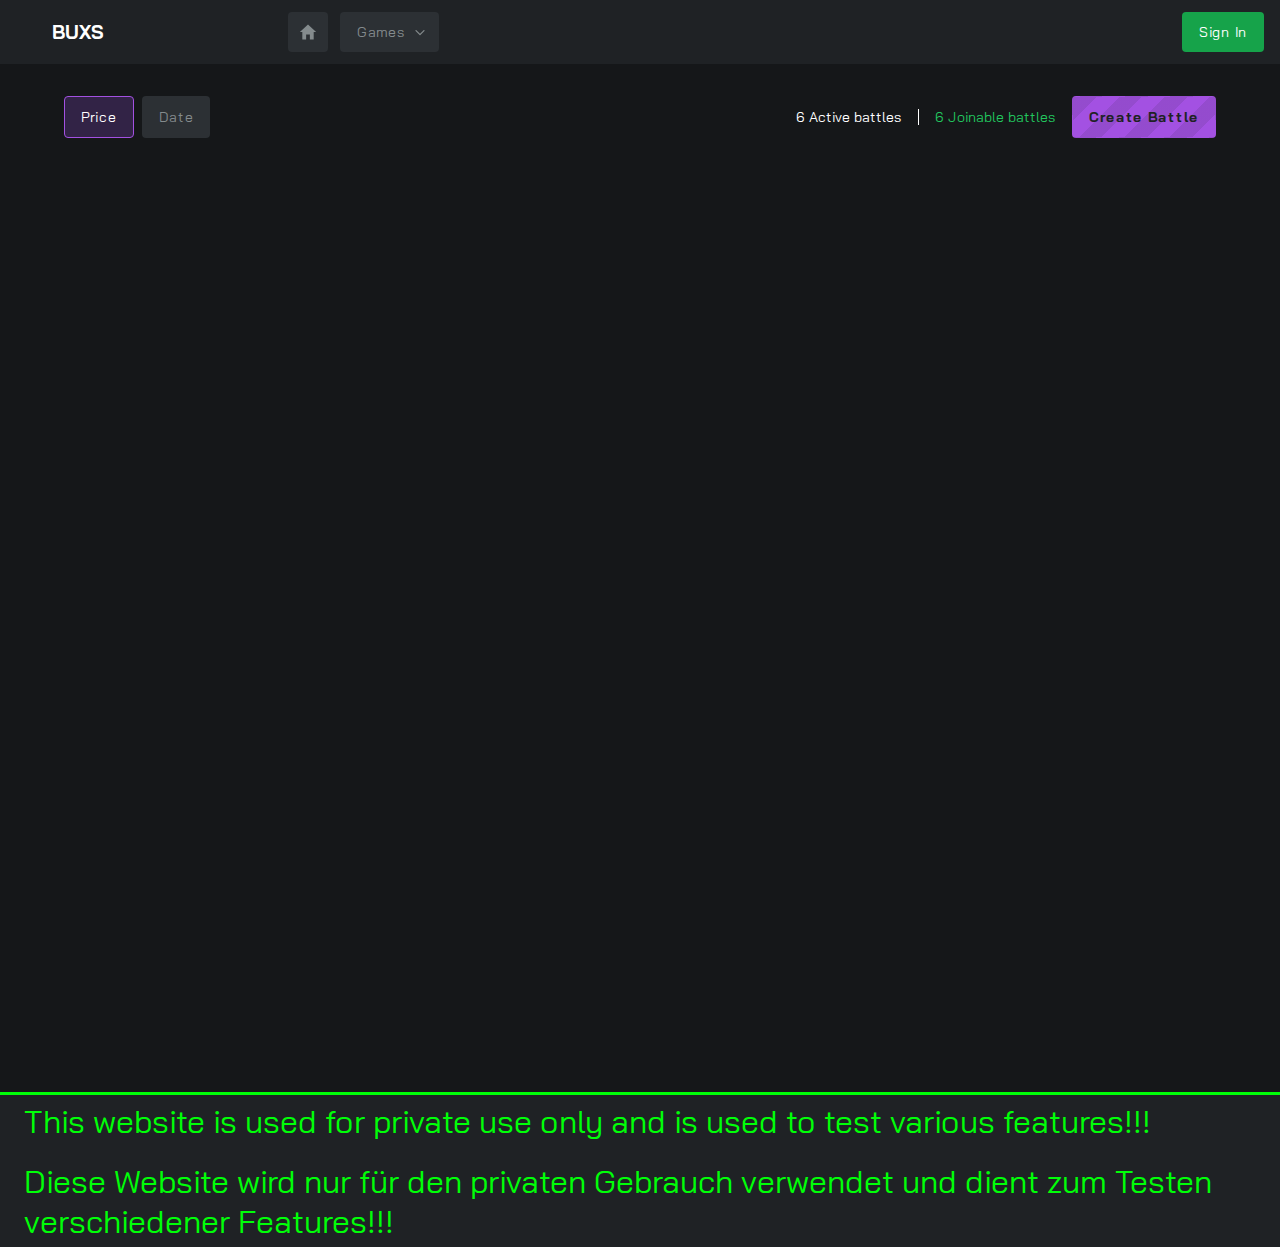
==== Battles.html @ 7d066ac4 "Add files via upload" ====
<!DOCTYPE html>
<html lang="en">
<head>
    <meta charset="UTF-8">
    <meta name="viewport" content="width=device-width, initial-scale=1.0">
    <title>Battles</title>
    <link rel="preconnect" href="https://fonts.googleapis.com">
    <link rel="preconnect" href="https://fonts.gstatic.com" crossorigin>
    <link href="https://fonts.googleapis.com/css2?family=Bai+Jamjuree:ital,wght@0,400;0,500;0,600;1,400;1,600&display=swap" rel="stylesheet">
    <link rel="stylesheet" href="style.css">
    <script src="cases_data.js"></script>
</head>
<body class="bodyessential">
    <div id="__next">



        <div id="innerApp" class="innerApp">

            <header class="smallheader">
                <a href="/">
                    <video autoplay muted loop playsinline class="headervid" style="filter: brightness(1) contrast(1) saturate(1) hue-rotate(-50.4deg);">
                        <source src="/videos/gemspin.mov" type="video/mp4; codecs=&quot;hvc1&quot;">
                        <source src="/videos/gemspin.webm" type="video/webm">
                    </video>
                </a>
                <button id="headersigninbutton" class="headersignin" type="button">Sign In</button>
                <div class="smallnavtrigger">
                    <svg stroke="currentColor" fill="currentColor" stroke-width="0" viewBox="0 0 20 20" height="1em" width="1em" xmlns="http://www.w3.org/2000/svg">
                        <path fill-rule="evenodd" d="M3 5a1 1 0 011-1h12a1 1 0 110 2H4a1 1 0 01-1-1zM3 10a1 1 0 011-1h12a1 1 0 110 2H4a1 1 0 01-1-1zM3 15a1 1 0 011-1h12a1 1 0 110 2H4a1 1 0 01-1-1z" clip-rule="evenodd"></path>
                    </svg>
                </div>
            </header>
            <header class="bigheader">
                <div class="biglogo">
                    <div class="biglogocontainer">
                        <a class="biglogolink" href="/">
                            <span class="bigBuxs">BUXS</span>
                            <video autoplay muted loop playsinline class="biglogovideo" style="filter: brightness(1) contrast(1) saturate(1) hue-rotate(-50.4deg);">
                                <source src="/videos/gemspin.mov" type="video/mp4; codecs=&quot;hvc1&quot;">
                                <source src="/videos/gemspin.webm" type="video/webm">
                            </video>
                        </a>
                    </div>
                </div>
                <div class="bignavbar">
                    <div class="bignavbarcontainer">
                        <div class="bignavbarsplitter" id="bignavbarsplitter">
                            <div class="bignavbarleft">
                                <a href="/">
                                    <button type="button" class="bignavhomebutton">
                                        <svg stroke="currentColor" fill="currentColor" stroke-width="0" viewBox="0 0 512 512" height="1em" width="1em" xmlns="http://www.w3.org/2000/svg">
                                            <path d="M208 448V320h96v128h97.6V256H464L256 64 48 256h62.4v192z"></path>
                                        </svg>
                                    </button>
                                </a>
                                <div id="gamesdropdown" class="gamesdropdown">
                                    <div class="gamesdropdownbuttoncontainer">
                                        <button id="gamesdropdownbutton" class="gamesdropdownbutton" type="button">
                                            Games
                                            <svg stroke="currentColor" fill="none" stroke-width="0" viewBox="0 0 15 15" height="1em" width="1em" class="gamesdropdownsvg" xmlns="http://www.w3.org/2000/svg">
                                                <path fill-rule="evenodd" clip-rule="evenodd" d="M4.18179 6.18181C4.35753 6.00608 4.64245 6.00608 4.81819 6.18181L7.49999 8.86362L10.1818 6.18181C10.3575 6.00608 10.6424 6.00608 10.8182 6.18181C10.9939 6.35755 10.9939 6.64247 10.8182 6.81821L7.81819 9.81821C7.73379 9.9026 7.61934 9.95001 7.49999 9.95001C7.38064 9.95001 7.26618 9.9026 7.18179 9.81821L4.18179 6.81821C4.00605 6.64247 4.00605 6.35755 4.18179 6.18181Z" fill="currentColor"></path>
                                            </svg>
                                        </button>
                                    </div>
                                </div>
                                <div style="position:fixed;top:1px;left:1px;width:1px;height:0;padding:0;margin:-1px;overflow:hidden;clip:rect(0, 0, 0, 0);white-space:nowrap;border-width:0;display:none"></div>
                            </div>
                            <div class="bignavbarright" id="bignavbarrightnotlogged">
                                <a class="bignavbarrightsignin">
                                    <button class="bignavbarrightsigninbutton" type="button">Sign In</button>
                                </a>
                            </div>
                        </div>
                    </div>
                </div>
            </header>
    
    
    
    
    
            <div id="cookiePopup" class="popup">
                <p>Wir verwenden Cookies, um Ihre Erfahrung auf unserer Website zu verbessern.</p>
                <button id="acceptButton" class="cookiebutton">Cookies akzeptieren</button>
            </div>



    <div id="appContentBattles" class="battleList">
       <div class="battleListContainer">
            <div class="battleListNav">
                <div class="battleListSortContainer">
                    <button id="battle-Sort-Price-btn" class="battleListSort active">Price</button>
                    <button id="battle-Sort-Date-btn" class="battleListSort">Date</button>
                </div>
                <div class="createBattleContainer">
                    <div class="createBattleInfo">
                        <div id="active-Battle-Info" class="activeBattleInfo"></div>
                        <div class="battleInfoSpacer"></div>
                        <div id="joinable-Battle-Info" class="joinableBattleInfo"></div>
                    </div>
                    <a class="createBattle" href="/create.html">
                        <button id="create-Battle-btn" class="createbattlebtn" type="button">Create Battle</button>
                    </a>
                </div>
            </div>
            <div id="battles-Container" class="battlesContainer">
                <div id="battles-Container-List" class="battlesContainerList">

                </div>
            </div>
       </div>
    </div>

</div>
<div id="errorscontainer" style="position:fixed;z-index:9999;top:16px;left:16px;right:16px;bottom:16px;pointer-events:none"></div>



 
<div class="spacer"></div>

<div id="row-top" class="botline"></div>
<div class="footer">
    <div class="footerinformation">

        <a>This website is used for private use only and is used to test various features!!!</a>
        <br><br>
        <a>Diese Website wird nur für den privaten Gebrauch verwendet und dient zum Testen verschiedener Features!!!</a>

    </div>

</div>

</div>

<div id="headlessui-portal-root"></div>
<div id="headlessui-portal-clicker">
        
</div>





<script src="errorhandler.js"></script>
<script src="expHandler.js"></script>
<script src="header.js"></script>
<script src="auth.js"></script>
<script src="botbattles.js"></script>
<script src="Battles.js"></script>

</body>
</html>
---- style.css ----
:root {
    --animate-duration: 1s;
    --animate-delay: 1s;
    --animate-repeat: 1;
}

:root {
    --primary-color: #1a1d20;
    --secondary-color: #1f2225;
    --background-color: #151719;
    --box-color: rgba(57,60,64,0.2);
    --text-color: #838b8d;
    --text-title-color: #effafb;
    --highlight-color: #b66bf0;
    --success-color: #4ea24d;
    --warning-color: #ffc700;
    --dark-color: #1a1d20;
}

:root {
    --blue: #007bff;
    --indigo: #6610f2;
    --purple: #6f42c1;
    --pink: #e83e8c;
    --red: #dc3545;
    --orange: #fd7e14;
    --yellow: #ffc107;
    --green: #28a745;
    --teal: #20c997;
    --cyan: #17a2b8;
    --white: #fff;
    --gray: #6c757d;
    --gray-dark: #343a40;
    --primary: #007bff;
    --secondary: #6c757d;
    --success: #28a745;
    --info: #17a2b8;
    --warning: #ffc107;
    --danger: #dc3545;
    --light: #f8f9fa;
    --dark: #343a40;
    --breakpoint-xs: 0;
    --breakpoint-sm: 576px;
    --breakpoint-md: 768px;
    --breakpoint-lg: 992px;
    --breakpoint-xl: 1200px;
    --font-family-sans-serif: -apple-system,BlinkMacSystemFont,"Segoe UI",Roboto,"Helvetica Neue",Arial,"Noto Sans","Liberation Sans",sans-serif,"Apple Color Emoji","Segoe UI Emoji","Segoe UI Symbol","Noto Color Emoji";
    --font-family-monospace: SFMono-Regular,Menlo,Monaco,Consolas,"Liberation Mono","Courier New",monospace;
}


button, [type='button'], [type='reset'], [type='submit'] {
    background-color: transparent;
    background-image: none;
}

a {
    color: inherit;
    -webkit-text-decoration: inherit;
    text-decoration: inherit;
}

a:-webkit-any-link {
    /*color: -webkit-link;*/
    cursor: pointer;
}

*, :after, :before {
    box-sizing: border-box;
}


*, ::before, ::after {
    box-sizing: border-box;
    border-width: 0;
    border-style: solid;
    border-color: #e5e7eb;
    --tw-border-spacing-x: 0;
    --tw-border-spacing-y: 0;
    --tw-translate-x: 0;
    --tw-translate-y: 0;
    --tw-rotate: 0;
    --tw-skew-x: 0;
    --tw-skew-y: 0;
    --tw-scale-x: 1;
    --tw-scale-y: 1;
    --tw-pan-x: var(--tw-empty,/*!*/ /*!*/);
    --tw-pan-y: var(--tw-empty,/*!*/ /*!*/);
    --tw-pinch-zoom: var(--tw-empty,/*!*/ /*!*/);
    --tw-scroll-snap-strictness: proximity;
    --tw-gradient-from-position: var(--tw-empty,/*!*/ /*!*/);
    --tw-gradient-via-position: var(--tw-empty,/*!*/ /*!*/);
    --tw-gradient-to-position: var(--tw-empty,/*!*/ /*!*/);
    --tw-ordinal: var(--tw-empty,/*!*/ /*!*/);
    --tw-slashed-zero: var(--tw-empty,/*!*/ /*!*/);
    --tw-numeric-figure: var(--tw-empty,/*!*/ /*!*/);
    --tw-numeric-spacing: var(--tw-empty,/*!*/ /*!*/);
    --tw-numeric-fraction: var(--tw-empty,/*!*/ /*!*/);
    --tw-ring-offset-shadow: 0 0 #0000;
    --tw-ring-shadow: 0 0 #0000;
    --tw-shadow: 0 0 #0000;
    --tw-shadow-colored: 0 0 #0000;
    --tw-ring-inset: var(--tw-empty,/*!*/ /*!*/);
    --tw-ring-offset-width: 0px;
    --tw-ring-offset-color: #fff;
    --tw-ring-color: rgb(59 130 246 / 0.5);
    --tw-blur: var(--tw-empty,/*!*/ /*!*/);
    --tw-brightness: var(--tw-empty,/*!*/ /*!*/);
    --tw-contrast: var(--tw-empty,/*!*/ /*!*/);
    --tw-grayscale: var(--tw-empty,/*!*/ /*!*/);
    --tw-hue-rotate: var(--tw-empty,/*!*/ /*!*/);
    --tw-invert: var(--tw-empty,/*!*/ /*!*/);
    --tw-saturate: var(--tw-empty,/*!*/ /*!*/);
    --tw-sepia: var(--tw-empty,/*!*/ /*!*/);
    --tw-drop-shadow: var(--tw-empty,/*!*/ /*!*/);
    --tw-backdrop-blur: var(--tw-empty,/*!*/ /*!*/);
    --tw-backdrop-brightness: var(--tw-empty,/*!*/ /*!*/);
    --tw-backdrop-contrast: var(--tw-empty,/*!*/ /*!*/);
    --tw-backdrop-grayscale: var(--tw-empty,/*!*/ /*!*/);
    --tw-backdrop-hue-rotate: var(--tw-empty,/*!*/ /*!*/);
    --tw-backdrop-invert: var(--tw-empty,/*!*/ /*!*/);
    --tw-backdrop-opacity: var(--tw-empty,/*!*/ /*!*/);
    --tw-backdrop-saturate: var(--tw-empty,/*!*/ /*!*/);
    --tw-backdrop-sepia: var(--tw-empty,/*!*/ /*!*/);
}



::-webkit-scrollbar {
    display: none;
}




/*

body {
    font-family: Bai Jamjuree,sans-serif!important;
    background-color: var(--background-color)!important;
    -webkit-touch-callout: none;
    -webkit-user-select: none;
    user-select: none;
}

body {
    margin: 0;
    /* font-family: -apple-system,BlinkMacSystemFont,Segoe UI,Roboto,Helvetica Neue,Arial,Noto Sans,Liberation Sans,sans-serif,Apple Color Emoji,Segoe UI Emoji,Segoe UI Symbol,Noto Color Emoji; *//*
    font-size: 1rem;
    font-weight: 400;
    line-height: 1.5;
    color: #212529;
    text-align: left;
    background-color: #fff;
}*/

body {
    margin: 0;
    line-height: inherit;
}


.bodyessential {
    --tw-bg-opacity: 1;
    /*background-color: rgb(33 133 213 / var(--tw-bg-opacity));*/
    background-color: rgb(21 23 25 / var(--tw-bg-opacity));
    font-family: Bai Jamjuree,sans-serif;
    --tw-text-opacity: 1;
    color: rgb(132 139 141 / var(--tw-text-opacity));
}

.bodycss {
    --tw-bg-opacity: 1;
    background-color: rgb(21 23 25 / var(--tw-bg-opacity));
    font-family: Bai Jamjuree,sans-serif;
    --tw-text-opacity: 1;
    color: rgb(132 139 141 / var(--tw-text-opacity));
}

div {
    display: block;
}

ul {
    list-style-type: disc;
}


#header.default {
  position: sticky;
  top: 1px;
  z-index: 99;
}


  .botline {
    height: 3px;
    background-color: #00ff08;
    width: 100%;
  }



.default {
    height: 7rem;
    width: 100%;
    background-color: #1f2225;
    display: flex;
}







/* Drops */

.drops {
    display: -webkit-box;
    display: -webkit-flex;
    display: -ms-flexbox;
    display: flex;
    -webkit-flex-direction: column;
    -ms-flex-direction: column;
    flex-direction: column;
    gap: 0.5rem;
}

.drops .title {
    font-size: 1.5rem;
    color: var(--text-title-color);
    font-weight: 500;
    letter-spacing: .01em;
}


.drops .row.items {
    display: grid;
    gap: 0.75rem;
}

/*.drops .items {
    margin-top: 1.5rem;
    display: grid;
    grid-template-columns: 1fr 1fr 1fr 1fr;
    row-gap: 1.5rem;
    -webkit-column-gap: 1.5rem;
    column-gap: 1.5rem;
}*/

.drops .drop.gold {
    background-image: radial-gradient(70% 70% at 10% 50%, rgba(234, 179, 8, 0.133) 0%, rgba(0, 0, 0, 0) 100%);
    background-position: initial;
    background-size: initial;
    background-repeat: initial;
    background-attachment: initial;
    background-origin: initial;
    background-clip: initial;
    position: relative;
    display: flex;
    -webkit-box-align: center;
    align-items: center;
    gap: 1.25rem;
    border-radius: 0.25rem;
    --tw-bg-opacity: 1;
    background-color: rgb(26 29 32 / var(--tw-bg-opacity));
    padding: 0.75rem 1rem;
    --tw-drop-shadow: drop-shadow(0 1px 1px rgb(0 0 0 / 0.05));
    filter: var(--tw-blur) var(--tw-brightness) var(--tw-contrast) var(--tw-grayscale) var(--tw-hue-rotate) var(--tw-invert) var(--tw-saturate) var(--tw-sepia) var(--tw-drop-shadow);
}



.drops .drop.red {
    background: radial-gradient( 70% 70% at 10% 50%, #ef444422 0%, rgba(0, 0, 0, 0) 100% );
    position: relative;
    display: -webkit-box;
    display: -webkit-flex;
    display: -ms-flexbox;
    display: flex;
    -webkit-align-items: center;
    -webkit-box-align: center;
    -ms-flex-align: center;
    align-items: center;
    gap: 1.25rem;
    border-radius: 0.25rem;
    --tw-bg-opacity: 1;
    background-color: rgb(26 29 32 / var(--tw-bg-opacity));
    padding-left: 1rem;
    padding-right: 1rem;
    padding-top: 0.75rem;
    padding-bottom: 0.75rem;
    --tw-drop-shadow: drop-shadow(0 1px 1px rgb(0 0 0 / 0.05));
    -webkit-filter: var(--tw-blur) var(--tw-brightness) var(--tw-contrast) var(--tw-grayscale) var(--tw-hue-rotate) var(--tw-invert) var(--tw-saturate) var(--tw-sepia) var(--tw-drop-shadow);
    filter: var(--tw-blur) var(--tw-brightness) var(--tw-contrast) var(--tw-grayscale) var(--tw-hue-rotate) var(--tw-invert) var(--tw-saturate) var(--tw-sepia) var(--tw-drop-shadow);
}

.drops .drop.pink {
    background: radial-gradient( 70% 70% at 10% 50%, #c026d322 0%, rgba(0, 0, 0, 0) 100% );
    position: relative;
    display: -webkit-box;
    display: -webkit-flex;
    display: -ms-flexbox;
    display: flex;
    -webkit-align-items: center;
    -webkit-box-align: center;
    -ms-flex-align: center;
    align-items: center;
    gap: 1.25rem;
    border-radius: 0.25rem;
    --tw-bg-opacity: 1;
    background-color: rgb(26 29 32 / var(--tw-bg-opacity));
    padding-left: 1rem;
    padding-right: 1rem;
    padding-top: 0.75rem;
    padding-bottom: 0.75rem;
    --tw-drop-shadow: drop-shadow(0 1px 1px rgb(0 0 0 / 0.05));
    -webkit-filter: var(--tw-blur) var(--tw-brightness) var(--tw-contrast) var(--tw-grayscale) var(--tw-hue-rotate) var(--tw-invert) var(--tw-saturate) var(--tw-sepia) var(--tw-drop-shadow);
    filter: var(--tw-blur) var(--tw-brightness) var(--tw-contrast) var(--tw-grayscale) var(--tw-hue-rotate) var(--tw-invert) var(--tw-saturate) var(--tw-sepia) var(--tw-drop-shadow);
}


.drops .drop.purple{
    background: radial-gradient( 70% 70% at 10% 50%, #9333ea22 0%, rgba(0, 0, 0, 0) 100% );
    position: relative;
    display: -webkit-box;
    display: -webkit-flex;
    display: -ms-flexbox;
    display: flex;
    -webkit-align-items: center;
    -webkit-box-align: center;
    -ms-flex-align: center;
    align-items: center;
    gap: 1.25rem;
    border-radius: 0.25rem;
    --tw-bg-opacity: 1;
    background-color: rgb(26 29 32 / var(--tw-bg-opacity));
    padding-left: 1rem;
    padding-right: 1rem;
    padding-top: 0.75rem;
    padding-bottom: 0.75rem;
    --tw-drop-shadow: drop-shadow(0 1px 1px rgb(0 0 0 / 0.05));
    -webkit-filter: var(--tw-blur) var(--tw-brightness) var(--tw-contrast) var(--tw-grayscale) var(--tw-hue-rotate) var(--tw-invert) var(--tw-saturate) var(--tw-sepia) var(--tw-drop-shadow);
    filter: var(--tw-blur) var(--tw-brightness) var(--tw-contrast) var(--tw-grayscale) var(--tw-hue-rotate) var(--tw-invert) var(--tw-saturate) var(--tw-sepia) var(--tw-drop-shadow);
}


.drops .drop.blue {
    background: radial-gradient( 70% 70% at 10% 50%, #3b82f622 0%, rgba(0, 0, 0, 0) 100% );
    position: relative;
    display: -webkit-box;
    display: -webkit-flex;
    display: -ms-flexbox;
    display: flex;
    -webkit-align-items: center;
    -webkit-box-align: center;
    -ms-flex-align: center;
    align-items: center;
    gap: 1.25rem;
    border-radius: 0.25rem;
    --tw-bg-opacity: 1;
    background-color: rgb(26 29 32 / var(--tw-bg-opacity));
    padding-left: 1rem;
    padding-right: 1rem;
    padding-top: 0.75rem;
    padding-bottom: 0.75rem;
    --tw-drop-shadow: drop-shadow(0 1px 1px rgb(0 0 0 / 0.05));
    -webkit-filter: var(--tw-blur) var(--tw-brightness) var(--tw-contrast) var(--tw-grayscale) var(--tw-hue-rotate) var(--tw-invert) var(--tw-saturate) var(--tw-sepia) var(--tw-drop-shadow);
    filter: var(--tw-blur) var(--tw-brightness) var(--tw-contrast) var(--tw-grayscale) var(--tw-hue-rotate) var(--tw-invert) var(--tw-saturate) var(--tw-sepia) var(--tw-drop-shadow);
}


.drops .drop.grey {
    background: radial-gradient( 70% 70% at 10% 50%, #9ca3af22 0%, rgba(0, 0, 0, 0) 100% );
    position: relative;
    display: -webkit-box;
    display: -webkit-flex;
    display: -ms-flexbox;
    display: flex;
    -webkit-align-items: center;
    -webkit-box-align: center;
    -ms-flex-align: center;
    align-items: center;
    gap: 1.25rem;
    border-radius: 0.25rem;
    --tw-bg-opacity: 1;
    background-color: rgb(26 29 32 / var(--tw-bg-opacity));
    padding-left: 1rem;
    padding-right: 1rem;
    padding-top: 0.75rem;
    padding-bottom: 0.75rem;
    --tw-drop-shadow: drop-shadow(0 1px 1px rgb(0 0 0 / 0.05));
    -webkit-filter: var(--tw-blur) var(--tw-brightness) var(--tw-contrast) var(--tw-grayscale) var(--tw-hue-rotate) var(--tw-invert) var(--tw-saturate) var(--tw-sepia) var(--tw-drop-shadow);
    filter: var(--tw-blur) var(--tw-brightness) var(--tw-contrast) var(--tw-grayscale) var(--tw-hue-rotate) var(--tw-invert) var(--tw-saturate) var(--tw-sepia) var(--tw-drop-shadow);
}


.drops .dropImages {
    position: relative;
    height: 5rem;
    width: 5rem;
    -webkit-flex-shrink: 0;
    -ms-flex-negative: 0;
    flex-shrink: 0;    
}


.dropImageContainer {
    position: relative;
    z-index: 10;
    height: 100%;
    width: 100%;
}

.dropImage {
    z-index: 10;
    object-fit: contain;
}

.dropBackground {
    display: -webkit-box;
    display: -webkit-flex;
    display: -ms-flexbox;
    display: flex;
    -webkit-align-items: center;
    -webkit-box-align: center;
    -ms-flex-align: center;
    align-items: center;
    -webkit-box-pack: center;
    -ms-flex-pack: center;
    -webkit-justify-content: center;
    justify-content: center;
    position: absolute;
    inset: 0px;
    margin: auto;
}

.dropBackgroundImage {
    z-index: 0;
    max-height: 70%;
    max-width: 70%;
    object-fit: contain;
}

.dropInformations {
    display: -webkit-box;
    display: -webkit-flex;
    display: -ms-flexbox;
    display: flex;
    min-width: 0px;
    -webkit-flex-direction: column;
    -ms-flex-direction: column;
    flex-direction: column;
    gap: 0.5rem;
    font-size: 0.875rem;
    line-height: 1.25rem;
}

.dropOdds {
    position: absolute;
    right: 1rem;
    top: 1rem;
    text-align: right;
    font-size: 0.75rem;
    line-height: 1rem;
}

.dropInformationsNameContainer {
    min-width: 0px;
    -webkit-box-flex: 1;
    flex-grow: 1;
    line-height: 1.25;
}


.dropInformationsNameSpace {
    overflow: hidden;
    text-overflow: ellipsis;
    white-space: nowrap;
    font-size: 0.75rem;
    line-height: 1rem;
}


.dropInformationsName {
    min-width: 0px;
    overflow: hidden;
    text-overflow: ellipsis;
    white-space: nowrap;
    --tw-text-opacity: 1;
    color: rgb(255 255 255 / var(--tw-text-opacity));
}

.price {
    display: inline-flex;
    -webkit-box-align: center;
    align-items: center;
    line-height: 1;
    gap: 0.375rem;
    --tw-text-opacity: 1;
    color: rgb(255 255 255 / var(--tw-text-opacity));
}


/*
.drops .drop .left {
    max-width: 0.25rem;
    height: 100%;
}

.drops .drop.gold .side {
    background-color: #cdb63f;
}

.drops .drop.red .side {
    background-color: #c35858;
}

.drops .drop.purple .side {
    background-color: #a351e2
}

.drops .drop.blue .side {
    background-color: #6b90f0;
}

.drops .drop .side {
    height: 100%;
    width: 100%;
    display: inline-block;
}

.drops .drop .middle {
    max-width: 8rem;
    height: 100%;
    text-align: center;
    display: grid;
}

.drops .drop .middle img.item {
    max-width: 6rem;
    margin: auto;
    z-index: 999;
}

.drops .drop .right {
    width: 2.5rem;
    height: 100%;
    display: grid;
    padding-right: 0.5rem;
}

.drops .drop .right div {
    margin: auto 0;
}

.drops .drop .right .name {
    color: var(--text-title-color);
    font-size: .9rem;
    letter-spacing: 1px;
    margin-bottom: 0;
    white-space: nowrap;
    overflow: hidden!important;
    text-overflow: ellipsis;
    max-width: 8rem;
}

p {
    margin-top: 0;
    margin-bottom: 1rem;
}

p {
    display: block;
    margin-block-start: 1em;
    margin-block-end: 1em;
    margin-inline-start: 0px;
    margin-inline-end: 0px;
}

.drops .drop .right .price {
    display: block;
    font-weight: 500;
    font-size: 1.1rem;
    margin: 0.25rem 0 0.75rem 0;
}

.drops .drop .right .odds {
    margin-top: 0.5rem;
    font-size: .95rem;
    font-weight: 400;
    color: rgba(239,250,251,.5);
    background: #202326;
    border-radius: 4px;
    padding: 0.25rem 0.5rem;
}

*/



#appContent {
    padding: 32px;
    min-height: calc(100vh - 7rem);
    /*color: var(--text-title-color);*/
    /* overflow-y: scroll; */
}

@media (max-width: 425px) {
    #appContent {
        padding:16px
    }
}

@media screen and (max-width: 320px) {
    #appContent {
        padding:4px
    }
}

@media (min-width: 1024px) {
    #appContent {
        padding:32px 64px
    }
}

@media (min-width: 1920px) {
    #appContent {
        padding:32px 420px
    }
}

#appContentBattles {
    padding: 32px;
    min-height: calc(100vh - 7rem);
    /*color: var(--text-title-color);*/
    /* overflow-y: scroll; */
}

@media (max-width: 425px) {
    #appContentBattles {
        padding:16px
    }
}

@media screen and (max-width: 320px) {
    #appContentBattles {
        padding:4px
    }
}

@media (min-width: 1024px) {
    #appContentBattles {
        padding:32px 64px
    }
}

.navbar {
    width: 100%;
}

.row {
    display: flex;
    flex-wrap: wrap;
    margin-right: -15px;
    margin-left: -15px;
}

.row {
    width: 100%;
    display: flex;
}

.bottom, .NavTop {
    position: relative;
    display: flex;
    align-items: center;
    padding: 0 24px;
}

.NavTop {
    height: 2rem;
    background-color: #1a1d20;
    justify-content: space-between;
}

.navigation-item {
    color: #7d8286;
    transition: color .1s ease-in-out;
    margin-right: 24px;
}

.navigation-item:hover {
    color:#00ff08;
}

.balinfo  {
    color: #00ff08;
}

@media screen and (max-width: 480px) {

    .NavTop a{
        font-size: smaller;
    }

    .navigation-item {
        margin-right: 16px;
    }

    
    .bottom, .NavTop {
        padding: 0 12px;
    }
}

@media screen and (max-width: 375px) {

    .NavTop a{
        font-size: smaller;
    }

    .navigation-item {
        margin-right: 16px;
    }

    
    .bottom, .NavTop {
        padding: 0 6px;
    }
}

@media screen and (max-width: 320px) {

    .NavTop a{
        font-size: x-small;
    }

    .navigation-item {
        margin-right: 16px;
    }

    
    .bottom, .NavTop {
        padding: 0 0px;
    }
}




.bottom {
    height: 5rem;
}

.NavBot {
    display: flex;
    align-items: center;
    justify-content: space-between;
    width: 100%;
}


/*Headers*/

.smallheader {
    position: relative;
    isolation: isolate;
    z-index: 30;
    display: -webkit-box;
    display: -webkit-flex;
    display: -ms-flexbox;
    display: flex;
    height: 4rem;
    -webkit-flex-shrink: 0;
    -ms-flex-negative: 0;
    flex-shrink: 0;
    -webkit-align-items: center;
    -webkit-box-align: center;
    -ms-flex-align: center;
    align-items: center;
    -webkit-box-pack: justify;
    -webkit-justify-content: space-between;
    justify-content: space-between;
    gap: 1.5rem;
    --tw-bg-opacity: 1;
    background-color: rgb(31 34 37 / var(--tw-bg-opacity));
    padding-left: 1rem;
    padding-right: 1rem;
}

@media (min-width: 768px){
    .smallheader {
        display: none;
    }
}

.headervid {
    transform-origin: center;
    --tw-scale-x: 88%;
    -webkit-transform: translate(var(--tw-translate-x), var(--tw-translate-y)) rotate(var(--tw-rotate)) skewX(var(--tw-skew-x)) skewY(var(--tw-skew-y)) scaleX(var(--tw-scale-x)) scaleY(var(--tw-scale-y));
    -moz-transform: translate(var(--tw-translate-x), var(--tw-translate-y)) rotate(var(--tw-rotate)) skewX(var(--tw-skew-x)) skewY(var(--tw-skew-y)) scaleX(var(--tw-scale-x)) scaleY(var(--tw-scale-y));
    -ms-transform: translate(var(--tw-translate-x), var(--tw-translate-y)) rotate(var(--tw-rotate)) skewX(var(--tw-skew-x)) skewY(var(--tw-skew-y)) scaleX(var(--tw-scale-x)) scaleY(var(--tw-scale-y));
    transform: translate(var(--tw-translate-x), var(--tw-translate-y)) rotate(var(--tw-rotate)) skewX(var(--tw-skew-x)) skewY(var(--tw-skew-y)) scaleX(var(--tw-scale-x)) scaleY(var(--tw-scale-y));
    height: 2rem;
    width: 2rem;
}

.headersignin {
    border-width: 1px;
    border-color: transparent;
    letter-spacing: 0.05em;
    transition-property: color,background-color,border-color,text-decoration-color,fill,stroke;
    transition-timing-function: cubic-bezier(0.4, 0, 0.2, 1);
    transition-duration: 100ms;
    border-radius: 0.25rem;
    padding-left: 1rem;
    padding-right: 1rem;
    padding-top: 0.625rem;
    padding-bottom: 0.625rem;
    font-size: 0.875rem;
    line-height: 1.25rem;
    --tw-bg-opacity: 1;
    background-color: rgb(22 163 74 / var(--tw-bg-opacity));
    --tw-text-opacity: 1;
    color: rgb(255 255 255 / var(--tw-text-opacity));
    width: 9rem;
}

.smallnavtrigger {
    font-size: 1.5rem;
    line-height: 2rem;
}


.bigheader {
    /*isolation: isolate;*/
    z-index: 30;
    display: none;
    --tw-bg-opacity: 1;
    background-color: rgb(31 34 37 / var(--tw-bg-opacity));
}

@media (min-width: 768px){
    .bigheader {
        display: -webkit-box;
        display: -webkit-flex;
        display: -ms-flexbox;
        display: flex;
    }
}

.biglogo {
    position: relative;
    display: -webkit-box;
    display: -webkit-flex;
    display: -ms-flexbox;
    display: flex;
    -webkit-align-items: center;
    -webkit-box-align: center;
    -ms-flex-align: center;
    align-items: center;
    -webkit-box-pack: justify;
    -webkit-justify-content: space-between;
    justify-content: space-between;
}

@media (min-width: 1280px){
    .biglogo {
        width: 17.5rem;
    }
}

.biglogocontainer {
    display: -webkit-box;
    display: -webkit-flex;
    display: -ms-flexbox;
    display: flex;
    -webkit-box-flex: 1;
    -webkit-flex-grow: 1;
    -ms-flex-positive: 1;
    flex-grow: 1;
    -webkit-align-items: center;
    -webkit-box-align: center;
    -ms-flex-align: center;
    align-items: center;
    -webkit-box-pack: center;
    -ms-flex-pack: center;
    -webkit-justify-content: center;
    justify-content: center;
}

.biglogolink {
    position: relative;
    display: -webkit-box;
    display: -webkit-flex;
    display: -ms-flexbox;
    display: flex;
    -webkit-align-items: center;
    -webkit-box-align: center;
    -ms-flex-align: center;
    align-items: center;
    height: 3rem;
    width: 11rem;
    gap: 0.625rem;
}

.bigBuxs {
    color: white;
    font-weight: bolder;
    font-size: larger;
}

.biglogovideo {
    transform-origin: center;
    --tw-scale-x: 88%;
    -webkit-transform: translate(var(--tw-translate-x), var(--tw-translate-y)) rotate(var(--tw-rotate)) skewX(var(--tw-skew-x)) skewY(var(--tw-skew-y)) scaleX(var(--tw-scale-x)) scaleY(var(--tw-scale-y));
    -moz-transform: translate(var(--tw-translate-x), var(--tw-translate-y)) rotate(var(--tw-rotate)) skewX(var(--tw-skew-x)) skewY(var(--tw-skew-y)) scaleX(var(--tw-scale-x)) scaleY(var(--tw-scale-y));
    -ms-transform: translate(var(--tw-translate-x), var(--tw-translate-y)) rotate(var(--tw-rotate)) skewX(var(--tw-skew-x)) skewY(var(--tw-skew-y)) scaleX(var(--tw-scale-x)) scaleY(var(--tw-scale-y));
    transform: translate(var(--tw-translate-x), var(--tw-translate-y)) rotate(var(--tw-rotate)) skewX(var(--tw-skew-x)) skewY(var(--tw-skew-y)) scaleX(var(--tw-scale-x)) scaleY(var(--tw-scale-y));
    position: absolute;
    left: 50%;
    top: 50%;
    height: 86%;
    -webkit-flex-shrink: 0;
    -ms-flex-negative: 0;
    flex-shrink: 0;
    --tw-translate-x: -67%;
    -webkit-transform: translate(var(--tw-translate-x), var(--tw-translate-y)) rotate(var(--tw-rotate)) skewX(var(--tw-skew-x)) skewY(var(--tw-skew-y)) scaleX(var(--tw-scale-x)) scaleY(var(--tw-scale-y));
    -moz-transform: translate(var(--tw-translate-x), var(--tw-translate-y)) rotate(var(--tw-rotate)) skewX(var(--tw-skew-x)) skewY(var(--tw-skew-y)) scaleX(var(--tw-scale-x)) scaleY(var(--tw-scale-y));
    -ms-transform: translate(var(--tw-translate-x), var(--tw-translate-y)) rotate(var(--tw-rotate)) skewX(var(--tw-skew-x)) skewY(var(--tw-skew-y)) scaleX(var(--tw-scale-x)) scaleY(var(--tw-scale-y));
    transform: translate(var(--tw-translate-x), var(--tw-translate-y)) rotate(var(--tw-rotate)) skewX(var(--tw-skew-x)) skewY(var(--tw-skew-y)) scaleX(var(--tw-scale-x)) scaleY(var(--tw-scale-y));
    --tw-translate-y: -50%;
    object-fit: contain;
}

.bignavbar {
    -webkit-box-flex: 1;
    -webkit-flex-grow: 1;
    -ms-flex-positive: 1;
    flex-grow: 1;
}

.bignavbarcontainer {
    display: -webkit-box;
    display: -webkit-flex;
    display: -ms-flexbox;
    display: flex;
    height: 4rem;
    -webkit-align-items: center;
    -webkit-box-align: center;
    -ms-flex-align: center;
    align-items: center;
    padding-left: 1rem;
    padding-right: 1rem;
}

@media (min-width: 1280px){
    .bignavbarcontainer {
        padding-left: 0.5rem;
    }
}

.bignavbarsplitter {
    display: -webkit-box;
    display: -webkit-flex;
    display: -ms-flexbox;
    display: flex;
    height: 2.5rem;
    width: 100%;
    -webkit-box-pack: justify;
    -webkit-justify-content: space-between;
    justify-content: space-between;
    gap: 0.75rem;
}

.bignavbarleft {
    display: -webkit-box;
    display: -webkit-flex;
    display: -ms-flexbox;
    display: flex;
    gap: 0.75rem;
    margin-right: 0.5rem;
}

.bignavhomebutton {
    border-width: 1px;
    border-color: transparent;
    letter-spacing: 0.05em;
    transition-property: color,background-color,border-color,text-decoration-color,fill,stroke;
    transition-timing-function: cubic-bezier(0.4, 0, 0.2, 1);
    transition-duration: 100ms;
    position: relative;
    display: -webkit-box;
    display: -webkit-flex;
    display: -ms-flexbox;
    display: flex;
    height: 2.5rem;
    width: 2.5rem;
    -webkit-align-items: center;
    -webkit-box-align: center;
    -ms-flex-align: center;
    align-items: center;
    -webkit-box-pack: center;
    -ms-flex-pack: center;
    -webkit-justify-content: center;
    justify-content: center;
    border-radius: 0.25rem;
    font-size: 1.25rem;
    line-height: 1.75rem;
    --tw-bg-opacity: 1;
    background-color: rgb(44 48 52 / var(--tw-bg-opacity));
}

.bignavhomebutton:hover{
    opacity: 0.5;
}

.gamesdropdown {
    position: relative;
    height: 100%;
}

.gamesdropdownbuttoncontainer {
    height: 100%;
}


.gamesdropdownbutton {
    border-width: 1px;
    border-color: transparent;
    letter-spacing: 0.05em;
    transition-property: color,background-color,border-color,text-decoration-color,fill,stroke;
    transition-timing-function: cubic-bezier(0.4, 0, 0.2, 1);
    transition-duration: 100ms;
    border-radius: 0.25rem;
    padding-left: 1rem;
    padding-right: 1rem;
    padding-top: 0.625rem;
    padding-bottom: 0.625rem;
    font-size: 0.875rem;
    line-height: 1.25rem;
    --tw-bg-opacity: 1;
    background-color: rgb(44 48 52 / var(--tw-bg-opacity));
    display: -webkit-box;
    display: -webkit-flex;
    display: -ms-flexbox;
    display: flex;
    height: 100%;
    -webkit-align-items: center;
    -webkit-box-align: center;
    -ms-flex-align: center;
    align-items: center;
    gap: 0.5rem;
    padding-right: 0.5rem;
}

.gamesdropdownbutton:hover {
    opacity: 0.5;
}

.gamesdropdownsvg {
    margin-left: -0.25rem;
    font-size: 1.25rem;
    line-height: 1.75rem;
    --tw-text-opacity: 1;
    color: rgb(132 139 141 / var(--tw-text-opacity));
}

.bigheaderrewards {
    display: none;
}

@media (min-width: 1280px){
    .bigheaderrewards {
        display: -webkit-box;
        display: -webkit-flex;
        display: -ms-flexbox;
        display: flex;
    }
}

.rewardsbutton {
    border-width: 1px;
    border-color: transparent;
    letter-spacing: 0.05em;
    transition-property: color,background-color,border-color,text-decoration-color,fill,stroke;
    transition-timing-function: cubic-bezier(0.4, 0, 0.2, 1);
    transition-duration: 100ms;
    border-radius: 0.25rem;
    padding-left: 1rem;
    padding-right: 1rem;
    padding-top: 0.625rem;
    padding-bottom: 0.625rem;
    font-size: 0.875rem;
    line-height: 1.25rem;
    --tw-bg-opacity: 1;
    background-color: rgb(22 163 74 / var(--tw-bg-opacity));
    --tw-text-opacity: 1;
    color: rgb(255 255 255 / var(--tw-text-opacity));
    display: -webkit-box;
    display: -webkit-flex;
    display: -ms-flexbox;
    display: flex;
    -webkit-align-items: center;
    -webkit-box-align: center;
    -ms-flex-align: center;
    align-items: center;
    -webkit-box-pack: center;
    -ms-flex-pack: center;
    -webkit-justify-content: center;
    justify-content: center;
    gap: 0.75rem;
    padding-top: 0.75rem;
    padding-bottom: 0.75rem;
    font-weight: 400;
    --tw-text-opacity: 1;
    color: rgb(255 255 255 / var(--tw-text-opacity));
    height: 100%;
    gap: 0.5rem;
    padding-left: 0.875rem;
    padding-right: 0.875rem;
}

.rewardsbutton:hover{
    opacity: 0.5;
}

.bignavbarright {
    display: -webkit-box;
    display: -webkit-flex;
    display: -ms-flexbox;
    display: flex;
    gap: 0.75rem;
}

.bignavbarrightsignin {
    cursor: pointer;
    width: 100%;
}

.bignavbarrightsigninbutton{
    border-width: 1px;
    border-color: transparent;
    letter-spacing: 0.05em;
    transition-property: color,background-color,border-color,text-decoration-color,fill,stroke;
    transition-timing-function: cubic-bezier(0.4, 0, 0.2, 1);
    transition-duration: 100ms;
    border-radius: 0.25rem;
    padding-left: 1rem;
    padding-right: 1rem;
    padding-top: 0.625rem;
    padding-bottom: 0.625rem;
    font-size: 0.875rem;
    line-height: 1.25rem;
    --tw-bg-opacity: 1;
    background-color: rgb(22 163 74 / var(--tw-bg-opacity));
    --tw-text-opacity: 1;
    color: rgb(255 255 255 / var(--tw-text-opacity));
    height: 100%;
    padding-top: 0px;
    padding-bottom: 0px;
}








.balancefieldcontainer {
    position: relative;
    display: flex;
    height: 100%;
    width: 100%;
    cursor: pointer;
    -webkit-box-align: center;
    align-items: center;
    border-radius: 0.25rem;
    --tw-bg-opacity: 1;
    background-color: rgb(26 29 32 / var(--tw-bg-opacity));
}

@media (min-width: 768px){
    .balancefieldcontainer {
        width: auto;
    }
}

.balancebutton {
    display: flex;
    -webkit-box-flex: 1;
    flex-grow: 1;
    -webkit-box-align: center;
    align-items: center;
    -webkit-box-pack: justify;
    justify-content: space-between;
    gap: 0.75rem;
    overflow: hidden;
    padding-left: 0.75rem;
    padding-right: 0.75rem;
    font-weight: 600;
    --tw-text-opacity: 1;
    color: rgb(255 255 255 / var(--tw-text-opacity));
}

.balancecontainer {
    display: inline-flex;
    -webkit-box-align: center;
    align-items: center;
    line-height: 1;
    gap: 0.375rem;
}

.balanceimgwrapper {
    display: flex;
    align-items: center;
    position: relative;
    height: 1rem;
    width: 1rem;
    margin-right: 6px;
}

.balanceimgwrapper img {
    position: absolute;
    left: 50%;
    top: 50%;
    -webkit-transform: translate(-50%,-45%);
    transform: translate(-50%,-45%);
}

.balanceamount {
    color: inherit;
}

.balancegems {
    border-radius: 0.25rem;
    --tw-bg-opacity: 1;
    padding: 0.25rem 0.5rem;
    font-size: 0.75rem;
    line-height: 1rem;
    background-color: rgba(22, 163, 74, 0.5);
    text-transform: capitalize;
    color: rgba(255, 255, 255, 0.8);
}




.logrightcontainer {
    display: -webkit-box;
    display: -webkit-flex;
    display: -ms-flexbox;
    display: flex;
    gap: 0.75rem;
}

.depdrawcontainer {
    display: flex;
    -webkit-box-align: stretch;
    align-items: stretch;
    gap: 0.75rem;
}

.depobutton {
    border-width: 1px;
    border-color: transparent;
    letter-spacing: 0.05em;
    transition-property: color, background-color, border-color, text-decoration-color, fill, stroke;
    transition-timing-function: cubic-bezier(0.4, 0, 0.2, 1);
    transition-duration: 100ms;
    border-radius: 0.25rem;
    padding: 0.625rem 1rem;
    font-size: 0.875rem;
    line-height: 1.25rem;
    --tw-bg-opacity: 1;
    background-color: rgb(22 163 74 / var(--tw-bg-opacity));
    --tw-text-opacity: 1;
    color: rgb(255 255 255 / var(--tw-text-opacity));
    flex: 1 1 0%;
}

.depobutton:hover{
    opacity: 0.5;
}

.withdrawbutton {
    border-width: 1px;
    border-color: transparent;
    letter-spacing: 0.05em;
    transition-property: color, background-color, border-color, text-decoration-color, fill, stroke;
    transition-timing-function: cubic-bezier(0.4, 0, 0.2, 1);
    transition-duration: 100ms;
    border-radius: 0.25rem;
    padding: 0.625rem 1rem;
    font-size: 0.875rem;
    line-height: 1.25rem;
    --tw-bg-opacity: 1;
    background-color: rgb(44 48 52 / var(--tw-bg-opacity));
    flex: 1 1 0%;
}

.withdrawbutton:hover{
    opacity: 0.5;
}

.logspacer {
    height: 1rem;
    width: 1px;
    align-self: center;
    --tw-bg-opacity: 1;
    background-color: rgb(44 48 52 / var(--tw-bg-opacity));
}

.lognotificationcontainer {
    display: -webkit-box;
    display: -webkit-flex;
    display: -ms-flexbox;
    display: flex;
    gap: 0.375rem;
}

.lognotificationcontainerinner {
    position: relative;
}

.lognotificationbutton {
    border-width: 1px;
    border-color: transparent;
    letter-spacing: 0.05em;
    transition-property: color,background-color,border-color,text-decoration-color,fill,stroke;
    transition-timing-function: cubic-bezier(0.4, 0, 0.2, 1);
    transition-duration: 100ms;
    position: relative;
    display: -webkit-box;
    display: -webkit-flex;
    display: -ms-flexbox;
    display: flex;
    height: 2.5rem;
    width: 2.5rem;
    -webkit-align-items: center;
    -webkit-box-align: center;
    -ms-flex-align: center;
    align-items: center;
    -webkit-box-pack: center;
    -ms-flex-pack: center;
    -webkit-justify-content: center;
    justify-content: center;
    border-radius: 0.25rem;
    font-size: 1.25rem;
    line-height: 1.75rem;
    --tw-bg-opacity: 1;
    background-color: rgb(44 48 52 / var(--tw-bg-opacity));
}

.lognotificationbutton:hover{
    opacity: 0.5;
}


.loguserdisplaycontainer {
    position: relative;
    height: 100%;
    -webkit-flex-shrink: 0;
    -ms-flex-negative: 0;
    flex-shrink: 0;
}

.loguserdisplayinner {
    position: relative;
    z-index: 20;
    display: flex;
    height: 100%;
    cursor: pointer;
    -webkit-box-align: center;
    align-items: center;
    border-radius: 0.25rem;
    --tw-bg-opacity: 1;
    background-color: rgb(44 48 52 / var(--tw-bg-opacity));
}

.loguserprofilecontainer {
    display: flex;
    height: 100%;
    -webkit-box-align: center;
    align-items: center;
    padding-left: 0.25rem;
}

.loguserprofilepicturecontainer {
    position: relative;
    overflow: hidden;
    border-radius: 0.25rem;
}

.loguserinformationcontainer {
    margin-left: 0.5rem;
    display: flex;
    width: 9rem;
    flex-direction: column;
    align-items: flex-start;
    gap: 0.25rem;
    overflow: hidden;
}

.loguserinformationnamecontainer {
    max-width: 100%;
    overflow: hidden;
    text-overflow: ellipsis;
    white-space: nowrap;
    font-size: 0.875rem;
    line-height: 1.25rem;
}

.loguserinformationlevel {
    font-weight: 700;
    color: #1d26db;
    margin-right: 4px;
}

.loguserinformationusername {
    overflow: hidden;
    text-overflow: ellipsis;
    white-space: nowrap;
    font-weight: 600;
    --tw-text-opacity: 1;
    color: rgb(255 255 255 / var(--tw-text-opacity));
}

.loguserinformationlevelbarcontainer {
    position: relative;
    height: 0.25rem;
    overflow: hidden;
    border-radius: 0.25rem;
    background-color: rgba(132, 139, 141, 0.5);
    margin-bottom: 0.125rem;
    width: 100%;
}

.loguserinformationlevelbar {
    height: 100%;
    width: 100%;
    border-radius: 0.25rem;
    background-image: linear-gradient(to right, var(--tw-gradient-stops));
    --tw-gradient-from: #271fc0 var(--tw-gradient-from-position);
    --tw-gradient-to: #2842db var(--tw-gradient-to-position);
    --tw-gradient-stops: var(--tw-gradient-from),var(--tw-gradient-to);
}

.loguserdisplayarrow {
    display: flex;
    height: 100%;
    -webkit-box-align: center;
    align-items: center;
    -webkit-box-pack: center;
    justify-content: center;
}

.loguserdisplayarrowsvg {
    margin-left: 0.5rem;
    margin-right: 0.5rem;
    height: 0.75rem;
    width: 0.75rem;
}



.nameinfo {
    font-weight: 700;
    --tw-text-opacity: 1;
    color: rgb(255 255 255 / var(--tw-text-opacity));
}

@media (min-width: 1280px){
    .nameinfo {
        font-size: 1.35rem;
    }
}

.nameinfousername {
    color: #A050DD;
}

.bigdisplayexpcontainer {
    display: flex;
    -webkit-box-align: center;
    align-items: center;
}

.bigdisplaylevelcontainer {
    position: relative;
    display: flex;
    -webkit-box-align: center;
    align-items: center;
    -webkit-box-pack: center;
    justify-content: center;
}

.bigdisplaylevelsurrounder {
    --tw-rotate: 45deg;
    transform: translate(var(--tw-translate-x), var(--tw-translate-y)) rotate(var(--tw-rotate)) skewX(var(--tw-skew-x)) skewY(var(--tw-skew-y)) scaleX(var(--tw-scale-x)) scaleY(var(--tw-scale-y));
    background-image: linear-gradient(to top, var(--tw-gradient-stops));
    --tw-gradient-from: #8d46d1 var(--tw-gradient-from-position);
    --tw-gradient-to: #b059e8 var(--tw-gradient-to-position);
    --tw-gradient-stops: var(--tw-gradient-from),var(--tw-gradient-to);
    overflow: hidden;
    border-radius: 5px;
    padding: 2px;
}

.bigdisplaylevelinner {
    height: 100%;
    width: 100%;
    border-radius: 3px;
    --tw-bg-opacity: 1;
    background-color: rgb(44 48 52 / var(--tw-bg-opacity));
}

.bigdisplaylevel {
    display: flex;
    height: 100%;
    width: 100%;
    --tw-rotate: -45deg;
    transform: translate(var(--tw-translate-x), var(--tw-translate-y)) rotate(var(--tw-rotate)) skewX(var(--tw-skew-x)) skewY(var(--tw-skew-y)) scaleX(var(--tw-scale-x)) scaleY(var(--tw-scale-y));
    --tw-scale-x: 1.42;
    --tw-scale-y: 1.42;
    -webkit-box-align: center;
    align-items: center;
    -webkit-box-pack: center;
    justify-content: center;
    font-size: 0.75rem;
    line-height: 1rem;
    font-weight: 700;
    color: #A050DD;
}

.bigdisplaylevelbarcontainer {
    margin-top: 0.5rem;
    display: flex;
    max-width: 16rem;
    -webkit-box-flex: 1;
    flex-grow: 1;
    flex-direction: column;
    gap: 0.375rem;
    padding-left: 0.5rem;
    padding-right: 0.5rem;
    font-size: 0.75rem;
    line-height: 1rem;
}

@media (min-width: 1280px){
    .bigdisplaylevelbarcontainer {
        font-size: 0.875rem;
        line-height: 1.25rem;
    }
}

.bigdisplaylevelactualbarcontainer {
    position: relative;
    height: 0.625rem;
    width: 100%;
    border-radius: 0.125rem;
    --tw-bg-opacity: 1;
    background-color: rgb(73 77 80 / var(--tw-bg-opacity));
}

.bigdisplaylevelbar {
    position: absolute;
    left: 0px;
    top: 0px;
    height: 100%;
    border-radius: 0.125rem;
    background-image: linear-gradient(to right, var(--tw-gradient-stops));
    --tw-gradient-from: #8d46d1 var(--tw-gradient-from-position);
    --tw-gradient-to: #b059e8 var(--tw-gradient-to-position);
    --tw-gradient-stops: var(--tw-gradient-from),var(--tw-gradient-to);
}

.bigdisplaylevelprogresscontainer {
    display: flex;
    -webkit-box-pack: justify;
    justify-content: space-between;
}

.bigdisplaylevelprogressactualcontainer {
    font-weight: 600;
    --tw-text-opacity: 1;
    color: rgb(255 255 255 / var(--tw-text-opacity));
}











/*Profile */

.maincontainerprofile {
    display: -webkit-box;
    display: -webkit-flex;
    display: -ms-flexbox;
    display: flex;
    -webkit-flex-direction: column;
    -ms-flex-direction: column;
    flex-direction: column;
    -webkit-align-items: stretch;
    -webkit-box-align: stretch;
    -ms-flex-align: stretch;
    align-items: stretch;
    gap: 2rem;
    container-type: inline-size;
}

.profiletopcontainer {
    margin-top: 0.25rem;
    display: -webkit-box;
    display: -webkit-flex;
    display: -ms-flexbox;
    display: flex;
    -webkit-flex-direction: column;
    -ms-flex-direction: column;
    flex-direction: column;
    -webkit-align-items: center;
    -webkit-box-align: center;
    -ms-flex-align: center;
    align-items: center;
    -webkit-box-pack: justify;
    -webkit-justify-content: space-between;
    justify-content: space-between;
    gap: 0.25rem;
    text-align: center;
    font-size: 0.875rem;
    line-height: 1.25rem;
}

.profiletopcontainer {
    margin-top: 0px;
    -webkit-flex-direction: row;
    -ms-flex-direction: row;
    flex-direction: row;
    font-size: 1rem;
    line-height: 1.5rem;
}

.profiletopleft {
    display: -webkit-box;
    display: -webkit-flex;
    display: -ms-flexbox;
    display: flex;
    -webkit-align-items: center;
    -webkit-box-align: center;
    -ms-flex-align: center;
    align-items: center;
    gap: 0.5rem;
    color: rgb(132 139 141 / 0.5);
}

.profiletopleftprofile {
    display: -webkit-box;
    display: -webkit-flex;
    display: -ms-flexbox;
    display: flex;
    -webkit-align-items: center;
    -webkit-box-align: center;
    -ms-flex-align: center;
    align-items: center;
    gap: 0.5rem;
    font-weight: 700;
    --tw-text-opacity: 1;
    color: rgb(255 255 255 / var(--tw-text-opacity));
}

.profiletopleftsvg {
    fill: #1d26db;
}

.profiletoprightspan {
    font-weight: 700;
    --tw-text-opacity: 1;
    color: rgb(29 38 219 / var(--tw-text-opacity));
}

.profilecontainer {
    position: relative;
    margin-top: 1.75rem;
    border-radius: 0.5rem;
    --tw-bg-opacity: 1;
    background-color: rgb(26 29 32 / var(--tw-bg-opacity));
    --tw-drop-shadow: drop-shadow(0 1px 2px rgb(0 0 0 / 0.1)) drop-shadow(0 1px 1px rgb(0 0 0 / 0.06));
    -webkit-filter: var(--tw-blur) var(--tw-brightness) var(--tw-contrast) var(--tw-grayscale) var(--tw-hue-rotate) var(--tw-invert) var(--tw-saturate) var(--tw-sepia) var(--tw-drop-shadow);
    filter: var(--tw-blur) var(--tw-brightness) var(--tw-contrast) var(--tw-grayscale) var(--tw-hue-rotate) var(--tw-invert) var(--tw-saturate) var(--tw-sepia) var(--tw-drop-shadow);
}

.profilecontainer {
    margin-top: 0px;
}

.profileinnertopbar {
    position: absolute;
    z-index: 0;
    height: 0.75rem;
    width: 100%;
    border-top-left-radius: 0.5rem;
    border-top-right-radius: 0.5rem;
    --tw-bg-opacity: 1;
    background-color: rgb(29 38 219 / var(--tw-bg-opacity));
}

.profilecontainerinner {
    border-bottom-width: 1px;
    border-color: #2C3034;
    position: relative;
    z-index: 10;
    margin-top: 0.2rem;
    display: -webkit-box;
    display: -webkit-flex;
    display: -ms-flexbox;
    display: flex;
    -webkit-flex-direction: column;
    -ms-flex-direction: column;
    flex-direction: column;
    -webkit-align-items: stretch;
    -webkit-box-align: stretch;
    -ms-flex-align: stretch;
    align-items: stretch;
    border-radius: 0.5rem;
    --tw-bg-opacity: 1;
    background-color: rgb(26 29 32 / var(--tw-bg-opacity));
}

.profileuppercontainer {
    position: relative;
}

.profileuppercenter {
    pointer-events: none;
    position: absolute;
    left: 0px;
    top: 0px;
    display: -webkit-box;
    display: -webkit-flex;
    display: -ms-flexbox;
    display: flex;
    height: 100%;
    width: 100%;
    -webkit-align-items: center;
    -webkit-box-align: center;
    -ms-flex-align: center;
    align-items: center;
    -webkit-box-pack: center;
    -ms-flex-pack: center;
    -webkit-justify-content: center;
    justify-content: center;
}

.profileuppercenterinner {
    pointer-events: auto;
    display: -webkit-box;
    display: -webkit-flex;
    display: -ms-flexbox;
    display: flex;
    height: 100%;
    -webkit-flex-direction: column;
    -ms-flex-direction: column;
    flex-direction: column;
    -webkit-align-items: center;
    -webkit-box-align: center;
    -ms-flex-align: center;
    align-items: center;
    text-align: center;
}

.profileupperpicturecontainer {
    margin-top: -50px;
    height: 6rem;
    width: 6rem;
    overflow: hidden;
    border-radius: 9999px;
    border-width: 0.2rem;
    --tw-border-opacity: 1;
    border-color: rgb(29 38 219 / var(--tw-border-opacity));
    --tw-shadow: inset 0 2px 4px 0 rgb(0 0 0 / 0.05);
    --tw-shadow-colored: inset 0 2px 4px 0 var(--tw-shadow-color);
    box-shadow: var(--tw-ring-offset-shadow, 0 0 #0000),var(--tw-ring-shadow, 0 0 #0000),var(--tw-shadow);
}

.profileupperpicturecontainer img {
    max-width: 100%;
    height: auto;
}

.profileupperusernamecontainer {
    margin-top: 0.25rem;
    display: -webkit-box;
    display: -webkit-flex;
    display: -ms-flexbox;
    display: flex;
    -webkit-align-items: center;
    -webkit-box-align: center;
    -ms-flex-align: center;
    align-items: center;
    --tw-drop-shadow: drop-shadow(0 20px 13px rgb(0 0 0 / 0.03)) drop-shadow(0 8px 5px rgb(0 0 0 / 0.08));
    -webkit-filter: var(--tw-blur) var(--tw-brightness) var(--tw-contrast) var(--tw-grayscale) var(--tw-hue-rotate) var(--tw-invert) var(--tw-saturate) var(--tw-sepia) var(--tw-drop-shadow);
    filter: var(--tw-blur) var(--tw-brightness) var(--tw-contrast) var(--tw-grayscale) var(--tw-hue-rotate) var(--tw-invert) var(--tw-saturate) var(--tw-sepia) var(--tw-drop-shadow);
}

.profileupperusername {
    max-width: 65vw;
    overflow: hidden;
    text-overflow: ellipsis;
    white-space: nowrap;
    font-size: 1.25rem;
    line-height: 1.75rem;
    font-weight: 700;
    --tw-text-opacity: 1;
    color: rgb(255 255 255 / var(--tw-text-opacity));
}

.profileupperusername {
    font-size: 1.5rem;
    line-height: 2rem;
}

.profileupperusername {
    max-width: 15rem;
}

.profileupperlevel {
    margin-left: 0.5rem;
    min-width: 1.2rem;
    border-radius: 0.25rem;
    border-width: 1px;
    --tw-border-opacity: 1;
    border-color: rgb(29 38 219 / var(--tw-border-opacity));
    background-color: rgb(29 38 219 / 0.1);
    padding: 0.125rem;
    padding-left: 0.22rem;
    padding-right: 0.22rem;
    font-size: 0.75rem;
    line-height: 1rem;
    --tw-text-opacity: 1;
    color: rgb(29 38 219 / var(--tw-text-opacity));
    --tw-shadow: 0 1px 3px 0 rgb(0 0 0 / 0.1),0 1px 2px -1px rgb(0 0 0 / 0.1);
    --tw-shadow-colored: 0 1px 3px 0 var(--tw-shadow-color),0 1px 2px -1px var(--tw-shadow-color);
    box-shadow: var(--tw-ring-offset-shadow, 0 0 #0000),var(--tw-ring-shadow, 0 0 #0000),var(--tw-shadow);
}

.profileupperjoindate {
    margin-top: 0.125rem;
    font-size: 0.875rem;
    line-height: 1.25rem;
    font-weight: 400;
    color: rgb(229 231 235 / 0.3);
}

.profileupperstretch {
    position: relative;
    margin-left: 0.625rem;
    margin-right: 0.625rem;
    margin-top: 6rem;
    display: -webkit-box;
    display: -webkit-flex;
    display: -ms-flexbox;
    display: flex;
    -webkit-flex-direction: column;
    -ms-flex-direction: column;
    flex-direction: column;
    -webkit-align-items: center;
    -webkit-box-align: center;
    -ms-flex-align: center;
    align-items: center;
    gap: 0.75rem;
    padding-top: 2.5rem;
    padding-bottom: 2.5rem;
    font-weight: 700;
}

.profileupperstretch {
    margin-top: 7rem;
    -webkit-flex-direction: row;
    -ms-flex-direction: row;
    flex-direction: row;
    gap: 2.5rem;
    padding-left: 1.25rem;
    padding-right: 1.25rem;
}

.profileupperstretch {
    margin-top: 0px;
}

.profileupperstretch {
    padding-left: 4rem;
    padding-right: 4rem;
}

.profileupperstretchleftcontainer {
    display: -webkit-box;
    display: -webkit-flex;
    display: -ms-flexbox;
    display: flex;
    width: 100%;
    -webkit-flex-direction: column;
    -ms-flex-direction: column;
    flex-direction: column;
    -webkit-align-items: stretch;
    -webkit-box-align: stretch;
    -ms-flex-align: stretch;
    align-items: stretch;
    gap: 0.75rem;
}

.profileupperstretchleftcontainer {
    -webkit-align-items: flex-start;
    -webkit-box-align: flex-start;
    -ms-flex-align: flex-start;
    align-items: flex-start;
}

.profileupperstretchleftcontainer {
    -webkit-flex-direction: row;
    -ms-flex-direction: row;
    flex-direction: row;
    -webkit-box-pack: start;
    -ms-flex-pack: start;
    -webkit-justify-content: flex-start;
    justify-content: flex-start;
    gap: 0.5rem;
}

.profileupperstretchbutton {
    border-width: 1px;
    border-color: transparent;
    letter-spacing: 0.05em;
    transition-property: color,background-color,border-color,text-decoration-color,fill,stroke;
    transition-timing-function: cubic-bezier(0.4, 0, 0.2, 1);
    transition-duration: 100ms;
    border-radius: 0.25rem;
    padding-left: 1rem;
    padding-right: 1rem;
    padding-top: 0.625rem;
    padding-bottom: 0.625rem;
    font-size: 0.875rem;
    line-height: 1.25rem;
    --tw-bg-opacity: 1;
    background-color: rgb(44 48 52 / var(--tw-bg-opacity));
    position: relative;
    font-size: 0.75rem;
    line-height: 1rem;
}

.profileupperstretchbutton {
    font-size: 0.875rem;
    line-height: 1.25rem;
}

.profileupperstretchbuttoncontent {
    display: -webkit-box;
    display: -webkit-flex;
    display: -ms-flexbox;
    display: flex;
    -webkit-align-items: center;
    -webkit-box-align: center;
    -ms-flex-align: center;
    align-items: center;
    -webkit-box-pack: center;
    -ms-flex-pack: center;
    -webkit-justify-content: center;
    justify-content: center;
    gap: 0.375rem;
}

.profileupperstretchrightcontainer {
    display: -webkit-box;
    display: -webkit-flex;
    display: -ms-flexbox;
    display: flex;
    width: 100%;
    -webkit-flex-direction: column;
    -ms-flex-direction: column;
    flex-direction: column;
    -webkit-align-items: stretch;
    -webkit-box-align: stretch;
    -ms-flex-align: stretch;
    align-items: stretch;
    gap: 0.75rem;
}

.profileupperstretchrightcontainer {
    -webkit-align-items: flex-end;
    -webkit-box-align: flex-end;
    -ms-flex-align: flex-end;
    align-items: flex-end;
}

.profileupperstretchrightcontainer {
    -webkit-flex-direction: row;
    -ms-flex-direction: row;
    flex-direction: row;
    -webkit-box-pack: end;
    -ms-flex-pack: end;
    -webkit-justify-content: flex-end;
    justify-content: flex-end;
    gap: 0.5rem;
}

.profileupperstretchrightbuttoncontainer {
    cursor: pointer;
}

.profileupperstretchbuttonright {
    border-width: 1px;
    border-color: transparent;
    letter-spacing: 0.05em;
    transition-property: color,background-color,border-color,text-decoration-color,fill,stroke;
    transition-timing-function: cubic-bezier(0.4, 0, 0.2, 1);
    transition-duration: 100ms;
    border-radius: 0.25rem;
    padding-left: 1rem;
    padding-right: 1rem;
    padding-top: 0.625rem;
    padding-bottom: 0.625rem;
    font-size: 0.875rem;
    line-height: 1.25rem;
    --tw-bg-opacity: 1;
    background-color: rgb(44 48 52 / var(--tw-bg-opacity));
    position: relative;
    height: 100%;
    width: 100%;
    font-size: 0.75rem;
    line-height: 1rem;
}

.profileupperstretchbuttonright {
    font-size: 0.875rem;
    line-height: 1.25rem;
}

.profileupperstretchbuttoncontent {
    display: -webkit-box;
    display: -webkit-flex;
    display: -ms-flexbox;
    display: flex;
    -webkit-align-items: center;
    -webkit-box-align: center;
    -ms-flex-align: center;
    align-items: center;
    -webkit-box-pack: center;
    -ms-flex-pack: center;
    -webkit-justify-content: center;
    justify-content: center;
    gap: 0.375rem;
}

.profilespacer {
    --tw-border-opacity: 1;
    border-color: rgb(44 48 52 / var(--tw-border-opacity));
    width: 100%;
    border-top-width: 1px;
    border-style: dashed;
}

.profilestats {
    margin-left: 1rem;
    margin-right: 1rem;
    margin-bottom: -1px;
    margin-top: 1rem;
    display: grid;
    grid-template-columns: repeat(2, minmax(0, 1fr));
    place-items: center;
    -webkit-align-items: center;
    -webkit-box-align: center;
    -ms-flex-align: center;
    align-items: center;
    -webkit-box-pack: space-evenly;
    -ms-flex-pack: space-evenly;
    -webkit-justify-content: space-evenly;
    justify-content: space-evenly;
    gap: 1rem;
    text-transform: uppercase;
}

.profilestats {
    margin-left: 2.5rem;
    margin-right: 2.5rem;
    display: -webkit-box;
    display: -webkit-flex;
    display: -ms-flexbox;
    display: flex;
    gap: 0px;
}

.profilestatcontainer {
    background: radial-gradient( 50% 65% at 50% 100%, #22c55e33, transparent 100% );
    display: -webkit-box;
    display: -webkit-flex;
    display: -ms-flexbox;
    display: flex;
    width: 7rem;
    -webkit-flex-direction: column;
    -ms-flex-direction: column;
    flex-direction: column;
    -webkit-align-items: center;
    -webkit-box-align: center;
    -ms-flex-align: center;
    align-items: center;
    gap: 1rem;
    border-bottom-width: 1px;
    border-color: rgb(34 197 94 / 0.5);
    padding-bottom: 0.75rem;
    font-weight: 700;
    --tw-text-opacity: 1;
    color: rgb(255 255 255 / var(--tw-text-opacity));
}

.profilestatcontainer {
    width: 8rem;
}

.profilestatcontainer {
    width: 9rem;
}

.profilestattitel {
    --tw-text-opacity: 1;
    color: rgb(34 197 94 / var(--tw-text-opacity));
}

.profilestatamountcontainer {
    display: -webkit-inline-box;
    display: -webkit-inline-flex;
    display: -ms-inline-flexbox;
    display: inline-flex;
    -webkit-align-items: center;
    -webkit-box-align: center;
    -ms-flex-align: center;
    align-items: center;
    line-height: 1;
    gap: 0.375rem;
}

.profilestatamount {
    color: inherit;
}

.profilestatspacer {
    --tw-border-opacity: 1;
    border-color: rgb(44 48 52 / var(--tw-border-opacity));
    height: 100%;
    border-left-width: 1px;
    border-style: dashed;
    display: none;
    height: 2.5rem;
}

.profilestatspacer {
    display: block;
}

































.makefat {
    font-weight: 600;
    --tw-text-opacity: 1;
    color: rgb(255 255 255 / var(--tw-text-opacity));
}


.innerApp {
    position: relative;
    width: 100%;
    min-width: 0px;
    -webkit-box-flex: 1;
    -webkit-flex-grow: 1;
    -ms-flex-positive: 1;
    flex-grow: 1;
}

.startpage {
    height: 100%;
    width: 100%;
    overflow: auto;
}

.mainpage {
    isolation: isolate;
    min-height: 100%;
    margin-left: auto;
    margin-right: auto;
    max-width: 80rem;
    -webkit-box-flex: 1;
    -webkit-flex-grow: 1;
    -ms-flex-positive: 1;
    flex-grow: 1;
    padding: 1rem;
}

@media (min-width: 640px){
    .mainpage {
        padding: 1.5rem;
    }
}

@media (min-width: 1024px){
    .mainpage {
        padding: 2.5rem;
    }
}

.maincontainer {
    margin-left: auto;
    margin-right: auto;
    display: -webkit-box;
    display: -webkit-flex;
    display: -ms-flexbox;
    display: flex;
    width: 100%;
    -webkit-flex-direction: column;
    -ms-flex-direction: column;
    flex-direction: column;
    gap: 1rem;
}

@media (min-width: 768px){
    .maincontainer {
        gap: 1.5rem;
    }
}

.accountfields {
    display: -webkit-box;
    display: -webkit-flex;
    display: -ms-flexbox;
    display: flex;
    -webkit-flex-direction: column;
    -ms-flex-direction: column;
    flex-direction: column;
    -webkit-align-items: stretch;
    -webkit-box-align: stretch;
    -ms-flex-align: stretch;
    align-items: stretch;
    gap: 1.5rem;
}

@media (min-width: 1280px){
    .accountfields {
        height: 11rem;
        -webkit-flex-direction: row;
        -ms-flex-direction: row;
        flex-direction: row;
    }
}

.accountdisplay {
    background: radial-gradient( 62% 62% at 50% 60%, #5156e215 0%, #5153e200 100% );
    position: relative;
    display: -webkit-box;
    display: -webkit-flex;
    display: -ms-flexbox;
    display: flex;
    -webkit-align-items: stretch;
    -webkit-box-align: stretch;
    -ms-flex-align: stretch;
    align-items: stretch;
    border-radius: 0.5rem;
    --tw-bg-opacity: 1;
    background-color: rgb(31 34 37 / var(--tw-bg-opacity));
}

@media (min-width: 1280px){
    .accountdisplay {
        -webkit-flex: 1 1 0%;
        -ms-flex: 1 1 0%;
        flex: 1 1 0%;
    }
}

.biggemcontainer {
    -webkit-mask-image: linear-gradient(0deg, rgba(0, 0, 0, 0) 0%, rgba(0, 0, 0, 1) 10%);
    mask-image: linear-gradient(0deg, rgba(0, 0, 0, 0) 0%, rgba(0, 0, 0, 1) 10%);
    position: relative;
    margin-top: -0.5rem;
    margin-left: 0.75rem;
    -webkit-flex-shrink: 0;
    -ms-flex-negative: 0;
    flex-shrink: 0;
}

@media (min-width: 1280px){
    .biggemcontainer {
        margin-top: -1rem;
        margin-left: 1.25rem;
    }
}

.accountinfosdisplay {
    position: relative;
    display: -webkit-box;
    display: -webkit-flex;
    display: -ms-flexbox;
    display: flex;
    -webkit-box-flex: 1;
    -webkit-flex-grow: 1;
    -ms-flex-positive: 1;
    flex-grow: 1;
    -webkit-box-pack: center;
    -ms-flex-pack: center;
    -webkit-justify-content: center;
    justify-content: center;
    overflow: hidden;
}

.backgroundstyler {
    -webkit-mask-image: linear-gradient(90deg, rgba(0, 0, 0, 0) 00%, rgba(0, 0, 0, 1) 100%);
    mask-image: linear-gradient(90deg, rgba(0, 0, 0, 0) 00%, rgba(0, 0, 0, 1) 100%);
    position: absolute;
    inset: 0px;
    background-image: repeating-linear-gradient(-45deg, transparent, transparent 1rem, rgba(0, 0, 0, .10) 0, rgba(0, 0, 0, .10) 2rem);
}

.actualinfos {
    display: -webkit-box;
    display: -webkit-flex;
    display: -ms-flexbox;
    display: flex;
    -webkit-flex-direction: column;
    -ms-flex-direction: column;
    flex-direction: column;
    -webkit-box-pack: center;
    -ms-flex-pack: center;
    -webkit-justify-content: center;
    justify-content: center;
    gap: 0.75rem;
    color: rgb(255 255 255 / 0.6);
}


@media (min-width: 1280px){
    .actualinfos {
        margin-left: 1.25rem;
    } 
}


.accountdisplaybutton {
    border-width: 1px;
    border-color: transparent;
    letter-spacing: 0.05em;
    transition-property: color, background-color, border-color, text-decoration-color, fill, stroke;
    transition-timing-function: cubic-bezier(0.4, 0, 0.2, 1);
    transition-duration: 100ms;
    border-radius: 0.25rem;
    padding: 0.625rem 1.75rem;
    font-size: 0.875rem;
    line-height: 1.25rem;
    --tw-bg-opacity: 1;
    background-color: rgb(29 38 219 / var(--tw-bg-opacity));
    background-image: repeating-linear-gradient(-45deg, transparent, transparent 1rem, rgba(21, 23, 25, 0.1) 0px, rgba(21, 23, 25, 0.1) 2rem);
    font-weight: 700;
    --tw-text-opacity: 1;
    color: rgb(31 34 37 / var(--tw-text-opacity));
    position: relative;
}

.accountdisplaybutton:hover {
    opacity: 0.5;
}

.accountdisplaybuttoninner {
    display: -webkit-box;
    display: -webkit-flex;
    display: -ms-flexbox;
    display: flex;
    -webkit-align-items: center;
    -webkit-box-align: center;
    -ms-flex-align: center;
    align-items: center;
    -webkit-box-pack: center;
    -ms-flex-pack: center;
    -webkit-justify-content: center;
    justify-content: center;
    gap: 0.375rem;
}


.mainspacer {
    margin-bottom: -0.25rem;
    display: block;
    height: 1px;
    width: 100%;
    --tw-border-opacity: 1;
    border-color: rgb(31 34 37 / var(--tw-border-opacity));
}

@media (min-width: 1280px){
    .mainspacer {
        margin-bottom: -0.875rem;
        margin-top: -0.125rem;
    }
}




.gamesheader {
    margin-bottom: 0.875rem;
    display: -webkit-box;
    display: -webkit-flex;
    display: -ms-flexbox;
    display: flex;
    -webkit-align-items: center;
    -webkit-box-align: center;
    -ms-flex-align: center;
    align-items: center;
    gap: 0.625rem;
    font-size: 1.25rem;
    line-height: 1.75rem;
    font-weight: 700;
    --tw-text-opacity: 1;
    color: rgb(255 255 255 / var(--tw-text-opacity));
}

.gamesheadertext {
    margin-bottom: 0.125rem;
}

.gamescontainer {
    margin-left: auto;
    margin-right: auto;
    display: -webkit-box;
    display: -webkit-flex;
    display: -ms-flexbox;
    display: flex;
    width: 100%;
    -webkit-flex-direction: column;
    -ms-flex-direction: column;
    flex-direction: column;
    gap: 1rem;
}

@media (min-width: 768px){
    .gamescontainer {
        gap: 1.5rem;
    }
}

.uppercontainer {
    display: -webkit-box;
    display: -webkit-flex;
    display: -ms-flexbox;
    display: flex;
    -webkit-flex-direction: column;
    -ms-flex-direction: column;
    flex-direction: column;
    gap: 1rem;
    gap: 1rem;
}

@media (min-width: 768px){
    .uppercontainer {
        -webkit-flex-direction: row;
        -ms-flex-direction: row;
        flex-direction: row;
    }
}

@media (min-width: 1024px){
    .uppercontainer {
        height: 13rem;
    }
}

.gamesbattlescontainer {
    display: -webkit-box;
    display: -webkit-flex;
    display: -ms-flexbox;
    display: flex;
    cursor: pointer;
    -webkit-flex-direction: column;
    -ms-flex-direction: column;
    flex-direction: column;
    -webkit-align-items: stretch;
    -webkit-box-align: stretch;
    -ms-flex-align: stretch;
    align-items: stretch;
    overflow: hidden;
    border-radius: 0.5rem;
    --tw-bg-opacity: 1;
    background-color: rgb(31 34 37 / var(--tw-bg-opacity));
    padding-left: 0.375rem;
    padding-right: 0.375rem;
    padding-bottom: 0.375rem;
    --tw-shadow: 0 4px 6px -1px rgb(0 0 0 / 0.1),0 2px 4px -2px rgb(0 0 0 / 0.1);
    --tw-shadow-colored: 0 4px 6px -1px var(--tw-shadow-color),0 2px 4px -2px var(--tw-shadow-color);
    box-shadow: var(--tw-ring-offset-shadow, 0 0 #0000),var(--tw-ring-shadow, 0 0 #0000),var(--tw-shadow);
    transition-property: all;
    transition-timing-function: cubic-bezier(0.4, 0, 0.2, 1);
    transition-duration: 100ms;
    -webkit-flex: 1.65 1;
    -ms-flex: 1.65 1;
    flex: 1.65 1;
}

.gamesbattlescontainer:hover {
    --tw-scale-x: 1.03;
    --tw-scale-y: 1.03;
    -webkit-transform: translate(var(--tw-translate-x), var(--tw-translate-y)) rotate(var(--tw-rotate)) skewX(var(--tw-skew-x)) skewY(var(--tw-skew-y)) scaleX(var(--tw-scale-x)) scaleY(var(--tw-scale-y));
    -moz-transform: translate(var(--tw-translate-x), var(--tw-translate-y)) rotate(var(--tw-rotate)) skewX(var(--tw-skew-x)) skewY(var(--tw-skew-y)) scaleX(var(--tw-scale-x)) scaleY(var(--tw-scale-y));
    -ms-transform: translate(var(--tw-translate-x), var(--tw-translate-y)) rotate(var(--tw-rotate)) skewX(var(--tw-skew-x)) skewY(var(--tw-skew-y)) scaleX(var(--tw-scale-x)) scaleY(var(--tw-scale-y));
    transform: translate(var(--tw-translate-x), var(--tw-translate-y)) rotate(var(--tw-rotate)) skewX(var(--tw-skew-x)) skewY(var(--tw-skew-y)) scaleX(var(--tw-scale-x)) scaleY(var(--tw-scale-y));
}



.gamesbattlesheader {
    display: -webkit-box;
    display: -webkit-flex;
    display: -ms-flexbox;
    display: flex;
    width: 100%;
    -webkit-flex-direction: row;
    -ms-flex-direction: row;
    flex-direction: row;
    -webkit-align-items: center;
    -webkit-box-align: center;
    -ms-flex-align: center;
    align-items: center;
    -webkit-box-pack: justify;
    -webkit-justify-content: space-between;
    justify-content: space-between;
}

.gamesbattlesheadercontent {
    display: -webkit-box;
    display: -webkit-flex;
    display: -ms-flexbox;
    display: flex;
    -webkit-align-items: center;
    -webkit-box-align: center;
    -ms-flex-align: center;
    align-items: center;
}

.battlessymbol {
    background: radial-gradient( 100% 100% at 50% 40%, #5960e828 0%, rgba(0, 0, 0, 0) 100% );
    margin-left: -0.375rem;
    margin-right: 0.125rem;
    display: -webkit-box;
    display: -webkit-flex;
    display: -ms-flexbox;
    display: flex;
    height: 2.25rem;
    width: 2.25rem;
    -webkit-align-items: center;
    -webkit-box-align: center;
    -ms-flex-align: center;
    align-items: center;
    -webkit-box-pack: center;
    -ms-flex-pack: center;
    -webkit-justify-content: center;
    justify-content: center;
    background-color: rgb(44 48 52 / 0.5);
}

.battlessymbolsvg {
    height: 1.25rem;
    width: 1.25rem;
    fill: #1d26db;
}

.gamesbattlesinfo {
    margin-left: 0.5rem;
    font-size: 0.875rem;
    line-height: 1.25rem;
    font-weight: 700;
    --tw-text-opacity: 1;
    color: rgb(255 255 255 / var(--tw-text-opacity));
}

.battlesspecialinfo {
    margin-left: 0.5rem;
    background-image: linear-gradient(to top right, var(--tw-gradient-stops));
    --tw-gradient-from: #8d46d1 var(--tw-gradient-from-position);
    --tw-gradient-to: #b059e8 var(--tw-gradient-to-position);
    --tw-gradient-stops: var(--tw-gradient-from),var(--tw-gradient-to);
    -webkit-background-clip: text;
    -webkit-background-clip: text;
    background-clip: text;
    font-size: 0.75rem;
    line-height: 1rem;
    text-transform: uppercase;
    letter-spacing: 0.1em;
    color: transparent;
}

.battlesvisualcontainer {
    position: relative;
    display: -webkit-box;
    display: -webkit-flex;
    display: -ms-flexbox;
    display: flex;
    height: 100%;
    min-height: 10rem;
    width: 100%;
    -webkit-align-items: stretch;
    -webkit-box-align: stretch;
    -ms-flex-align: stretch;
    align-items: stretch;
    overflow: hidden;
    border-bottom-right-radius: 0.375rem;
    border-bottom-left-radius: 0.375rem;
}

.battlesvisualimagecontainer {
    -webkit-box-flex: 1;
    -webkit-flex-grow: 1;
    -ms-flex-positive: 1;
    flex-grow: 1;
}

.battlesvisualimage {
    height: 100%;
    width: 100%;
    object-fit: cover;
}

.battlesvisualvideo {
    position: absolute;
    inset: 0px;
    height: 100%;
    width: 100%;
    object-fit: cover;
}




/* small games*/ 

.uppersmallgamescontainer {
    display: -webkit-box;
    display: -webkit-flex;
    display: -ms-flexbox;
    display: flex;
    -webkit-flex-direction: column;
    -ms-flex-direction: column;
    flex-direction: column;
    gap: 1rem;
    -webkit-flex: 2 1;
    -ms-flex: 2 1;
    flex: 2 1;
}

@media (min-width: 768px){
    .uppersmallgamescontainer {
        -webkit-flex-direction: row;
        -ms-flex-direction: row;
        flex-direction: row;
    }
}



.gamessmallcontainer {
    display: -webkit-box;
    display: -webkit-flex;
    display: -ms-flexbox;
    display: flex;
    cursor: pointer;
    -webkit-flex-direction: column;
    -ms-flex-direction: column;
    flex-direction: column;
    -webkit-align-items: stretch;
    -webkit-box-align: stretch;
    -ms-flex-align: stretch;
    align-items: stretch;
    overflow: hidden;
    border-radius: 0.5rem;
    --tw-bg-opacity: 1;
    background-color: rgb(31 34 37 / var(--tw-bg-opacity));
    padding-left: 0.375rem;
    padding-right: 0.375rem;
    padding-bottom: 0.375rem;
    --tw-shadow: 0 4px 6px -1px rgb(0 0 0 / 0.1),0 2px 4px -2px rgb(0 0 0 / 0.1);
    --tw-shadow-colored: 0 4px 6px -1px var(--tw-shadow-color),0 2px 4px -2px var(--tw-shadow-color);
    box-shadow: var(--tw-ring-offset-shadow, 0 0 #0000),var(--tw-ring-shadow, 0 0 #0000),var(--tw-shadow);
    transition-property: all;
    transition-timing-function: cubic-bezier(0.4, 0, 0.2, 1);
    transition-duration: 100ms;
    -webkit-flex: 1 1 0%;
    -ms-flex: 1 1 0%;
    flex: 1 1 0%;
}

.gamessmallcontainer:hover {
    --tw-scale-x: 1.03;
    --tw-scale-y: 1.03;
    -webkit-transform: translate(var(--tw-translate-x), var(--tw-translate-y)) rotate(var(--tw-rotate)) skewX(var(--tw-skew-x)) skewY(var(--tw-skew-y)) scaleX(var(--tw-scale-x)) scaleY(var(--tw-scale-y));
    -moz-transform: translate(var(--tw-translate-x), var(--tw-translate-y)) rotate(var(--tw-rotate)) skewX(var(--tw-skew-x)) skewY(var(--tw-skew-y)) scaleX(var(--tw-scale-x)) scaleY(var(--tw-scale-y));
    -ms-transform: translate(var(--tw-translate-x), var(--tw-translate-y)) rotate(var(--tw-rotate)) skewX(var(--tw-skew-x)) skewY(var(--tw-skew-y)) scaleX(var(--tw-scale-x)) scaleY(var(--tw-scale-y));
    transform: translate(var(--tw-translate-x), var(--tw-translate-y)) rotate(var(--tw-rotate)) skewX(var(--tw-skew-x)) skewY(var(--tw-skew-y)) scaleX(var(--tw-scale-x)) scaleY(var(--tw-scale-y));
}

.gamessmallheader {
    display: -webkit-box;
    display: -webkit-flex;
    display: -ms-flexbox;
    display: flex;
    width: 100%;
    -webkit-flex-direction: row;
    -ms-flex-direction: row;
    flex-direction: row;
    -webkit-align-items: center;
    -webkit-box-align: center;
    -ms-flex-align: center;
    align-items: center;
    -webkit-box-pack: justify;
    -webkit-justify-content: space-between;
    justify-content: space-between;
}

.gamessmallheadercontent {
    display: -webkit-box;
    display: -webkit-flex;
    display: -ms-flexbox;
    display: flex;
    -webkit-align-items: center;
    -webkit-box-align: center;
    -ms-flex-align: center;
    align-items: center;
}

.gamessymbol {
    background: radial-gradient( 100% 100% at 50% 40%, #5e59e828 0%, rgba(0, 0, 0, 0) 100% );
    margin-left: -0.375rem;
    margin-right: 0.125rem;
    display: -webkit-box;
    display: -webkit-flex;
    display: -ms-flexbox;
    display: flex;
    height: 2.25rem;
    width: 2.25rem;
    -webkit-align-items: center;
    -webkit-box-align: center;
    -ms-flex-align: center;
    align-items: center;
    -webkit-box-pack: center;
    -ms-flex-pack: center;
    -webkit-justify-content: center;
    justify-content: center;
    background-color: rgb(44 48 52 / 0.5);
}

.gamessymbolsvg {
    height: 1.25rem;
    width: 1.25rem;
    fill: #1d26db;
}

.gamessmallinfo {
    margin-left: 0.5rem;
    font-size: 0.875rem;
    line-height: 1.25rem;
    font-weight: 700;
    --tw-text-opacity: 1;
    color: rgb(255 255 255 / var(--tw-text-opacity));
}

.gamesvisualcontainer {
    position: relative;
    display: -webkit-box;
    display: -webkit-flex;
    display: -ms-flexbox;
    display: flex;
    height: 100%;
    min-height: 10rem;
    width: 100%;
    -webkit-align-items: stretch;
    -webkit-box-align: stretch;
    -ms-flex-align: stretch;
    align-items: stretch;
    overflow: hidden;
    border-bottom-right-radius: 0.375rem;
    border-bottom-left-radius: 0.375rem;
}

.gamesvisualimagecontainer {
    -webkit-box-flex: 1;
    -webkit-flex-grow: 1;
    -ms-flex-positive: 1;
    flex-grow: 1;
}

.gamesvisualimage {
    height: 100%;
    width: 100%;
    object-fit: cover;
}

.gamesvisualvideo {
    position: absolute;
    inset: 0px;
    height: 100%;
    width: 100%;
    object-fit: cover;
}


.lowercontainer {
    display: -webkit-box;
    display: -webkit-flex;
    display: -ms-flexbox;
    display: flex;
    -webkit-flex-direction: column;
    -ms-flex-direction: column;
    flex-direction: column;
    gap: 1rem;
    display: -webkit-box;
    display: -webkit-flex;
    display: -ms-flexbox;
    display: flex;
    -webkit-align-items: stretch;
    -webkit-box-align: stretch;
    -ms-flex-align: stretch;
    align-items: stretch;
    gap: 1rem;
}

@media (min-width: 768px){
    .lowercontainer {
        -webkit-flex-direction: row;
        -ms-flex-direction: row;
        flex-direction: row;
    }
}






/* Sign In */

.uiDivindex {
    position: fixed;
    inset: 0px;
    z-index: 50;
    display: flex;
    -webkit-box-align: center;
    align-items: center;
    -webkit-box-pack: center;
    justify-content: center;
    padding: 0.75rem;
}

.dialogOverlay {
    position: fixed;
    inset: 0px;
    z-index: 0;
    background-color: rgba(0, 0, 0, 0.5);
}

.dialogOverlay.enter-to {
    opacity: 1;
}

.dialogPanelindex {
    display: flex;
    flex-direction: row;
    z-index: 10;
    max-height: 100%;
    overflow: hidden;
    border-radius: 0.5rem;
    --tw-bg-opacity: 1;
    background-color: rgb(26 29 32 / var(--tw-bg-opacity));
}

@media (min-width: 768px){
    .dialogPanelindex {
        width: auto;
    }
}

.dialogPanelindex.enter-to {
    --tw-scale-x: 1;
    --tw-scale-y: 1;
    transform: translate(var(--tw-translate-x), var(--tw-translate-y)) rotate(var(--tw-rotate)) skewX(var(--tw-skew-x)) skewY(var(--tw-skew-y)) scaleX(var(--tw-scale-x)) scaleY(var(--tw-scale-y));
    opacity: 1;
}

.signinleftcontainer {
    position: relative;
    display: none;
    width: 18rem;
}

@media (min-width: 768px){
    .signinleftcontainer {
        display: block;
        min-height: 36rem;
    }
}

.signinleft {
    display: flex;
    height: 100%;
    width: 100%;
    flex-direction: column;
    -webkit-box-align: center;
    align-items: center;
    -webkit-box-pack: justify;
    justify-content: space-between;
    background-image: linear-gradient(to top, var(--tw-gradient-stops));
    --tw-gradient-from: rgba(37, 28, 135, 0.5) var(--tw-gradient-from-position);
    --tw-gradient-to: #151719 var(--tw-gradient-to-position);
    --tw-gradient-stops: var(--tw-gradient-from),var(--tw-gradient-to);
    padding: 1.5rem 1rem 1rem;
}

.leftsitename {
    position: relative;
    display: flex;
    -webkit-box-align: center;
    align-items: center;
    height: 4rem;
    width: 14rem;
    gap: 0.75rem;
}


.leftsitenamevideo {
    transform-origin: center;
    --tw-scale-x: 88%;
    -webkit-transform: translate(var(--tw-translate-x), var(--tw-translate-y)) rotate(var(--tw-rotate)) skewX(var(--tw-skew-x)) skewY(var(--tw-skew-y)) scaleX(var(--tw-scale-x)) scaleY(var(--tw-scale-y));
    -moz-transform: translate(var(--tw-translate-x), var(--tw-translate-y)) rotate(var(--tw-rotate)) skewX(var(--tw-skew-x)) skewY(var(--tw-skew-y)) scaleX(var(--tw-scale-x)) scaleY(var(--tw-scale-y));
    -ms-transform: translate(var(--tw-translate-x), var(--tw-translate-y)) rotate(var(--tw-rotate)) skewX(var(--tw-skew-x)) skewY(var(--tw-skew-y)) scaleX(var(--tw-scale-x)) scaleY(var(--tw-scale-y));
    transform: translate(var(--tw-translate-x), var(--tw-translate-y)) rotate(var(--tw-rotate)) skewX(var(--tw-skew-x)) skewY(var(--tw-skew-y)) scaleX(var(--tw-scale-x)) scaleY(var(--tw-scale-y));
    position: absolute;
    left: 50%;
    top: 50%;
    height: 86%;
    -webkit-flex-shrink: 0;
    -ms-flex-negative: 0;
    flex-shrink: 0;
    --tw-translate-x: -67%;
    -webkit-transform: translate(var(--tw-translate-x), var(--tw-translate-y)) rotate(var(--tw-rotate)) skewX(var(--tw-skew-x)) skewY(var(--tw-skew-y)) scaleX(var(--tw-scale-x)) scaleY(var(--tw-scale-y));
    -moz-transform: translate(var(--tw-translate-x), var(--tw-translate-y)) rotate(var(--tw-rotate)) skewX(var(--tw-skew-x)) skewY(var(--tw-skew-y)) scaleX(var(--tw-scale-x)) scaleY(var(--tw-scale-y));
    -ms-transform: translate(var(--tw-translate-x), var(--tw-translate-y)) rotate(var(--tw-rotate)) skewX(var(--tw-skew-x)) skewY(var(--tw-skew-y)) scaleX(var(--tw-scale-x)) scaleY(var(--tw-scale-y));
    transform: translate(var(--tw-translate-x), var(--tw-translate-y)) rotate(var(--tw-rotate)) skewX(var(--tw-skew-x)) skewY(var(--tw-skew-y)) scaleX(var(--tw-scale-x)) scaleY(var(--tw-scale-y));
    --tw-translate-y: -50%;
    object-fit: contain;
    filter: brightness(1) contrast(1) saturate(1) hue-rotate(-50.4deg);
}

.leftsiteimg {
    width: 66.6667%;
    --tw-drop-shadow: drop-shadow(0 1px 2px rgb(0 0 0 / 0.1)) drop-shadow(0 1px 1px rgb(0 0 0 / 0.06));
    filter: var(--tw-blur) var(--tw-brightness) var(--tw-contrast) var(--tw-grayscale) var(--tw-hue-rotate) var(--tw-invert) var(--tw-saturate) var(--tw-sepia) var(--tw-drop-shadow);
}

.leftinfoscontainer {
    display: flex;
    flex-direction: column;
    -webkit-box-align: stretch;
    align-items: stretch;
    gap: 0.875rem;
    text-align: center;
    color: rgba(255, 255, 255, 0.5);
}

.leftinfosocialscontainer {
    display: flex;
    -webkit-box-align: center;
    align-items: center;
    -webkit-box-pack: center;
    justify-content: center;
    gap: 0.125rem;
    font-size: 0.875rem;
    line-height: 1.25rem;
    font-weight: 700;
}

.infosocialspan {
    margin-left: 0.25rem;
    margin-right: 0.125rem;
}

.infosociallink {
    padding: 0.125rem;
}

.infosocialicon {
    height: 1.25rem;
    width: 1.25rem;
    fill: rgb(168, 85, 247);
}

.leftinfospacer {
    --tw-border-opacity: 1;
    border-top: 1px solid rgba(216, 180, 254, 0.2);
    border-right-style: solid;
    border-bottom-style: solid;
    border-left-style: solid;
    margin-left: auto;
    margin-right: auto;
    width: 33.3333%;
    border-right-color: rgba(216, 180, 254, 0.2);
    border-bottom-color: rgba(216, 180, 254, 0.2);
    border-left-color: rgba(216, 180, 254, 0.2);
}

.leftinfotos {
    font-size: 0.75rem;
    line-height: 1rem;
}

.leftinfotoslink {
    cursor: pointer;
    --tw-text-opacity: 1;
    color: rgb(29 38 219 / var(--tw-text-opacity));
    text-decoration-line: underline;
}

.signinrightcontainer {
    width: 24rem;
    max-width: 42rem;
    padding: 2rem;
}

.rightswitcher {
    margin-bottom: 1.5rem;
    display: grid;
    grid-template-columns: repeat(2, minmax(0px, 1fr));
    gap: 0.25rem;
    border-radius: 0.25rem;
    --tw-bg-opacity: 1;
    background-color: rgb(31 34 37 / var(--tw-bg-opacity));
    padding: 4px;
    font-size: 0.875rem;
    line-height: 1.25rem;
}

.rightswitcherbuttonactive {
    width: 100%;
    cursor: pointer;
    padding: 0.5rem 1rem;
    text-align: center;
    border-radius: 0.25rem;
    background-color: rgba(44, 48, 52, 0.5);
    --tw-text-opacity: 1;
    color: rgb(255 255 255 / var(--tw-text-opacity));
}

.rightswitcherbuttonactive:hover {
    background-color: rgba(44, 48, 52, 0.25);
}

.rightswitcherbutton {
    width: 100%;
    cursor: pointer;
    border-radius: 0.25rem;
    padding: 0.5rem 1rem;
    text-align: center;
}

.rightswitcherbutton:hover {
    background-color: rgba(44, 48, 52, 0.25);
}

.uiform {
    display: -webkit-box;
    display: -webkit-flex;
    display: -ms-flexbox;
    display: flex;
    -webkit-flex-direction: column;
    -ms-flex-direction: column;
    flex-direction: column;
    gap: 1rem;
}

.uilabel {
    display: flex;
    flex-direction: column;
    gap: 0.25rem;
    font-size: 0.875rem;
    line-height: 1.25rem;
}

.uilabelred {
    display: flex;
    flex-direction: column;
    gap: 0.25rem;
    font-size: 0.875rem;
    line-height: 1.25rem;
    --tw-text-opacity: 1;
    color: rgb(239 68 68 / var(--tw-text-opacity));
}

.uilabelinput {
    border-radius: 0.25rem;
    --tw-bg-opacity: 1;
    background-color: rgb(31 34 37 / var(--tw-bg-opacity));
    padding: 0.625rem 0.75rem;
    font-size: 0.875rem;
    line-height: 1.25rem;
    --tw-text-opacity: 1;
    color: rgb(255 255 255 / var(--tw-text-opacity));
    outline: transparent solid 2px;
    outline-offset: 2px;
}

.uilabelinputred {
    border-radius: 0.25rem;
    --tw-bg-opacity: 1;
    padding: 0.625rem 0.75rem;
    font-size: 0.875rem;
    line-height: 1.25rem;
    --tw-text-opacity: 1;
    color: rgb(255 255 255 / var(--tw-text-opacity));
    background-color: rgba(239, 68, 68, 0.1);
    outline: rgb(239, 68, 68) solid 1px;
    outline-offset: 0px;
}

.uiforgotbutton {
    margin-top: -0.25rem;
    cursor: pointer;
    align-self: flex-end;
    text-align: right;
    font-size: 0.75rem;
    line-height: 1rem;
    --tw-text-opacity: 1;
    color: rgb(29 38 219 / var(--tw-text-opacity));
    text-decoration-line: underline;
    border-width: 0;
}

.uisubmitbutton{
    border-width: 1px;
    border-color: transparent;
    letter-spacing: 0.05em;
    transition-property: color, background-color, border-color, text-decoration-color, fill, stroke;
    transition-timing-function: cubic-bezier(0.4, 0, 0.2, 1);
    transition-duration: 100ms;
    border-radius: 0.25rem;
    padding: 0.75rem 1rem;
    font-size: 0.875rem;
    line-height: 1.25rem;
    --tw-bg-opacity: 1;
    background-color: rgb(22 163 74 / var(--tw-bg-opacity));
    --tw-text-opacity: 1;
    color: rgb(255 255 255 / var(--tw-text-opacity));
    position: relative;
    margin-top: 0.75rem;
}

.uisubmitbuttoninner {
    display: -webkit-box;
    display: -webkit-flex;
    display: -ms-flexbox;
    display: flex;
    -webkit-align-items: center;
    -webkit-box-align: center;
    -ms-flex-align: center;
    align-items: center;
    -webkit-box-pack: center;
    -ms-flex-pack: center;
    -webkit-justify-content: center;
    justify-content: center;
    gap: 0.375rem;
}

.uispacer {
    margin-top: 1.5rem;
    margin-bottom: 1.5rem;
    --tw-border-opacity: 1;
    border-color: rgb(44 48 52 / var(--tw-border-opacity));
}

.uiauthcontainer {
    display: flex;
    flex-direction: column;
    gap: 0.75rem;
}

.uisteambutton {
    border-width: 1px;
    border-color: transparent;
    letter-spacing: 0.05em;
    transition-property: color, background-color, border-color, text-decoration-color, fill, stroke;
    transition-timing-function: cubic-bezier(0.4, 0, 0.2, 1);
    transition-duration: 100ms;
    border-radius: 0.25rem;
    padding: 0.75rem 1rem;
    font-size: 0.875rem;
    line-height: 1.25rem;
    display: flex;
    -webkit-box-align: center;
    align-items: center;
    -webkit-box-pack: center;
    justify-content: center;
    gap: 0.75rem;
    font-weight: 400;
    --tw-text-opacity: 1;
    color: rgb(255 255 255 / var(--tw-text-opacity));
    width: 100%;
    --tw-bg-opacity: 1;
    background-color: rgb(51 65 85 / var(--tw-bg-opacity));
}

.uigooglebutton {
    border-width: 1px;
    border-color: transparent;
    letter-spacing: 0.05em;
    transition-property: color, background-color, border-color, text-decoration-color, fill, stroke;
    transition-timing-function: cubic-bezier(0.4, 0, 0.2, 1);
    transition-duration: 100ms;
    border-radius: 0.25rem;
    padding: 0.75rem 1rem;
    font-size: 0.875rem;
    line-height: 1.25rem;
    display: flex;
    -webkit-box-align: center;
    align-items: center;
    -webkit-box-pack: center;
    justify-content: center;
    gap: 0.75rem;
    font-weight: 400;
    --tw-text-opacity: 1;
    color: rgb(255 255 255 / var(--tw-text-opacity));
    width: 100%;
    --tw-bg-opacity: 1;
    background-color: rgb(239 68 68 / var(--tw-bg-opacity));
}

.uiprotectioninfo {
    margin-top: 0.75rem;
    text-align: center;
    font-size: 0.625rem;
}



.labelattest {
    display: flex;
    font-size: 0.875rem;
    line-height: 1.25rem;
    flex-direction: row;
    -webkit-box-align: center;
    align-items: center;
    gap: 0.75rem;
}

.labelattestred {
    display: flex;
    font-size: 0.875rem;
    line-height: 1.25rem;
    --tw-text-opacity: 1;
    color: rgb(239 68 68 / var(--tw-text-opacity));
    flex-direction: row;
    -webkit-box-align: center;
    align-items: center;
    gap: 0.75rem;
}

.attestinput {
    display: flex;
    font-size: 0.875rem;
    line-height: 1.25rem;
    flex-direction: row;
    -webkit-box-align: center;
    align-items: center;
    gap: 0.75rem;
}

.attestinputred {
    border-radius: 0.25rem;
    --tw-bg-opacity: 1;
    padding: 0.625rem 0.75rem;
    font-size: 0.875rem;
    line-height: 1.25rem;
    --tw-text-opacity: 1;
    color: rgb(255 255 255 / var(--tw-text-opacity));
    background-color: rgba(239, 68, 68, 0.1);
    outline: rgb(239, 68, 68) solid 1px;
    outline-offset: 0px;
}

.attesttext {
    font-size: 0.75rem;
    line-height: 1rem;
}

.submitregisterbutton {
    border-width: 1px;
    border-color: transparent;
    letter-spacing: 0.05em;
    transition-property: color, background-color, border-color, text-decoration-color, fill, stroke;
    transition-timing-function: cubic-bezier(0.4, 0, 0.2, 1);
    transition-duration: 100ms;
    border-radius: 0.25rem;
    padding: 0.75rem 1rem;
    font-size: 0.875rem;
    line-height: 1.25rem;
    --tw-bg-opacity: 1;
    background-color: rgb(22 163 74 / var(--tw-bg-opacity));
    --tw-text-opacity: 1;
    color: rgb(255 255 255 / var(--tw-text-opacity));
    position: relative;
    margin-top: 1.25rem;
}

.submitregisterbutton:hover {
    opacity: 0.5;
}

.submitregisterbuttontext {
    display: -webkit-box;
    display: -webkit-flex;
    display: -ms-flexbox;
    display: flex;
    -webkit-align-items: center;
    -webkit-box-align: center;
    -ms-flex-align: center;
    align-items: center;
    -webkit-box-pack: center;
    -ms-flex-pack: center;
    -webkit-justify-content: center;
    justify-content: center;
    gap: 0.375rem;
}





.leftsitenametext {
    color: white !important;
    font-weight: bolder;
    font-size: x-large;
}






.errorcontainer {
    z-index: 9999;
}


.innererrorcontainer {
    display: flex;
    width: 16rem;
    -webkit-box-align: center;
    align-items: center;
    gap: 0.75rem;
    border-radius: 0.25rem;
    border-bottom-width: 2px;
    --tw-bg-opacity: 1;
    background-color: rgb(26 29 32 / var(--tw-bg-opacity));
    padding: 1rem;
    --tw-border-opacity: 1;
    border-color: rgb(239 68 68 / var(--tw-border-opacity));
}


.errorsvg {
    flex-shrink: 0;
    font-size: 1.5rem;
    line-height: 2rem;
    fill: rgb(239, 68, 68);
}


.errorinfoerror {
    font-size: 0.75rem;
    line-height: 1rem;
    font-weight: 700;
    --tw-text-opacity: 1;
    color: rgb(239 68 68 / var(--tw-text-opacity));
}

.errorinfomessage {
    font-size: 0.75rem;
    line-height: 1rem;
    --tw-text-opacity: 1;
    color: rgb(255 255 255 / var(--tw-text-opacity));
}









.section.left {
    display: flex;
    gap: 12px;
}

.section.right {
    display: flex;
    gap: 16px;
}

@media screen and (max-width: 1024px) {

    .section.right{
        display: block;
    }
}



.info {
    margin-top: 1rem;
}

#case, .col, .row>div, .row {
    padding: 0;
    margin: 0;
}

.info .image {
    display: grid;
    justify-content: end;
}

@media screen and (max-width: 768px) {

    .info .image {
        justify-content: center;
    }

}

.col-4 {
    flex: 0 0 33.333333%;
    max-width: 33.333333%;
}

.col, .col-1, .col-2, .col-3, .col-4, .col-5, .col-6, .col-7, .col-8, .col-9, .col-10, .col-11, .col-12, .col-auto, .col-lg, .col-lg-1, .col-lg-2, .col-lg-3, .col-lg-4, .col-lg-5, .col-lg-6, .col-lg-7, .col-lg-8, .col-lg-9, .col-lg-10, .col-lg-11, .col-lg-12, .col-lg-auto, .col-md, .col-md-1, .col-md-2, .col-md-3, .col-md-4, .col-md-5, .col-md-6, .col-md-7, .col-md-8, .col-md-9, .col-md-10, .col-md-11, .col-md-12, .col-md-auto, .col-sm, .col-sm-1, .col-sm-2, .col-sm-3, .col-sm-4, .col-sm-5, .col-sm-6, .col-sm-7, .col-sm-8, .col-sm-9, .col-sm-10, .col-sm-11, .col-sm-12, .col-sm-auto, .col-xl, .col-xl-1, .col-xl-2, .col-xl-3, .col-xl-4, .col-xl-5, .col-xl-6, .col-xl-7, .col-xl-8, .col-xl-9, .col-xl-10, .col-xl-11, .col-xl-12, .col-xl-auto {
    position: relative;
    width: 100%;
    padding-right: 15px;
    padding-left: 15px;
}

.info .image img {
    margin: auto 0;
    height: 260px;
}

img, svg {
    vertical-align: middle;
}


.col {
    flex-basis: 0;
    flex-grow: 1;
    max-width: 100%;
}

.info .content .name {
    color: var(--text-title-color);
    font-size: 1.5rem;
    letter-spacing: .03em;
    font-weight: 600;
}

.info .content .numbers {
    margin: 1.5rem 0 2.5rem 0;
}

.fairness {
    color: var(--text-color);
    font-size: 12px;
    line-height: 16px;
    margin-top: 1rem;
}

.info .content .numbers div {
    display: inline-block;
}

.info .content .numbers span.active {
    border: 1px solid #00ff08;
    background: linear-gradient(0deg,rgba(81, 226, 100, 0.1),rgba(81, 226, 107, 0.1)),#1f2225;
}

.info .content .numbers span {
    border: 1px solid var(--secondary-color);
    color: var(--text-title-color);
    background-color: var(--secondary-color);
    font-size: 1rem;
    font-weight: 700;
    border-radius: 4px;
    padding: 0.5rem 1rem;
    line-height: 2rem;
    letter-spacing: 1px;
    cursor: pointer;
    margin-right: 0.75rem;
    transition: all .15s ease-in-out;
}

.info .content .numbers span:hover {
    border-color: #00ff08;
}


.info .content .buttons .button.demo {
    border: 1px solid #00ff08;
    color: var(--text-title-color);
    font-size: 1.05rem;
    font-weight: 500;
    border-radius: 4px;
    padding: 0.75rem 1.5rem;
    line-height: 2rem;
    letter-spacing: 1px;
    cursor: pointer;
    margin-right: 0.75rem;
    transition: all .15s ease-in-out;
    vertical-align: middle;
    margin-left: 20px;
}

.info .content .buttons .button.demo:hover {
    box-shadow: 0px 0px 20px #00ff08;
}

@media (max-width: 425px) {

    .info .content .buttons .button.demo {
        padding: 0rem 0.5rem;
        line-height: 1.5rem;
    }

}




.info .content .buttons .button.open {
    width: 200px;
    height: 55px;
    border-color: #00ff08;
    outline: none;
    cursor: pointer;
    border-radius: 4px;
    border-style: solid;
    color: var(--text-title-color);
    font-size: 1.05rem;
    font-weight: 500;
    background-color: #151719;
    transition: all 0.15s ease-in-out 0s;
}

.info .content .buttons .button.open:hover {
    box-shadow: 0px 0px 20px #00ff08;
    transform: translateY(-6px); 
}

.info .content .buttons {
    display: flex;
    flex-direction: row;
    align-items: center;
}


/*
@media screen and (max-width: 480px) {

    .info .content .buttons {
        display: flex;
        align-items: center;
        justify-content: center;
    }

}
*/





/* .button {
    transition: all .25s ease-in-out;
}
*/
.price-wrapper {
    display: inline-flex;
    align-items: baseline;
}

.price-image-wrapper {
    display: flex;
    align-items: center;
    position: relative;
    height: 1rem;
    width: 1rem;
    margin-right: 6px;
}

.price-image-wrapper img {
    position: absolute;
    left: 50%;
    top: 50%;
    -webkit-transform: translate(-50%,-45%);
    transform: translate(-50%,-45%);
}


/*SPINNER*/

.spinprocess {
    position: relative;
}

.orientationerx {
    pointer-events: none;
    position: absolute;
    inset: 0px;
    z-index: 10;
    background: linear-gradient( 90deg, #151719 0%, rgba(0, 0, 0, 0) 30%, rgba(0, 0, 0, 0) 70%, #151719 100% );
}

.orientationery {
    pointer-events: none;
    position: absolute;
    inset: 0px;
    z-index: 10;
    background: linear-gradient(0deg, rgb(21, 23, 25) 0%, rgba(0, 0, 0, 0) 30%, rgba(0, 0, 0, 0) 70%, rgb(21, 23, 25) 100%);
}

.pointersy {
    pointer-events: none;
    position: absolute;
    left: 50%;
    display: -webkit-box;
    display: -webkit-flex;
    display: -ms-flexbox;
    display: flex;
    height: 100%;
    --tw-translate-x: -50%;
    /*-webkit-transform: translate(var(--tw-translate-x), var(--tw-translate-y)) rotate(var(--tw-rotate)) skewX(var(--tw-skew-x)) skewY(var(--tw-skew-y)) scaleX(var(--tw-scale-x)) scaleY(var(--tw-scale-y));
    -moz-transform: translate(var(--tw-translate-x), var(--tw-translate-y)) rotate(var(--tw-rotate)) skewX(var(--tw-skew-x)) skewY(var(--tw-skew-y)) scaleX(var(--tw-scale-x)) scaleY(var(--tw-scale-y));
    -ms-transform: translate(var(--tw-translate-x), var(--tw-translate-y)) rotate(var(--tw-rotate)) skewX(var(--tw-skew-x)) skewY(var(--tw-skew-y)) scaleX(var(--tw-scale-x)) scaleY(var(--tw-scale-y));
    transform: translate(var(--tw-translate-x), var(--tw-translate-y)) rotate(var(--tw-rotate)) skewX(var(--tw-skew-x)) skewY(var(--tw-skew-y)) scaleX(var(--tw-scale-x)) scaleY(var(--tw-scale-y));
    */
    -webkit-flex-direction: column;
    -ms-flex-direction: column;
    flex-direction: column;
    -webkit-box-pack: justify;
    -webkit-justify-content: space-between;
    justify-content: space-between;
    font-size: 1.5rem;
    line-height: 2rem;
}

.pointersx {
    pointer-events: none;
    position: absolute;
    top: 50%;
    z-index: 20;
    display: flex;
    width: 100%;
    --tw-translate-y: -50%;
    transform: translate(var(--tw-translate-x), var(--tw-translate-y)) rotate(var(--tw-rotate)) skewX(var(--tw-skew-x)) skewY(var(--tw-skew-y)) scaleX(var(--tw-scale-x)) scaleY(var(--tw-scale-y));
    -webkit-box-pack: justify;
    justify-content: space-between;
    font-size: 1.5rem;
    line-height: 2rem;
}

.pointercolor {
    fill: #a351e2;
}

.invisiblePointers {
    display: none;
}








.spinners-containerx {
    display: -webkit-box;
    display: -webkit-flex;
    display: -ms-flexbox;
    display: flex;
    -webkit-flex-direction: column;
    -ms-flex-direction: column;
    flex-direction: column;
}

.spinners-containery {
    display: flex;
}

.spinner {
    position: relative;
    height: 11rem;
    width: 100%;
    overflow: hidden;
}



.spinner:hover {
    box-shadow: 0px 0px 12px #00ff08;
}




.pointer.top {
    margin-top: 0.5rem;
}

.pointer {
    position: absolute;
    width: calc(100% - 10rem);
    height: 2rem;
    display: grid;
}

.pointer {
    cursor: pointer;
}

.pointer {
    pointer-events: none;
}

.pointer.bottom {
    /*margin-top: 14rem;*/
    margin-top: -2.5rem;
}


.pointer svg {
    margin: auto;
}

svg {
    overflow: hidden;
}

.spinner .left, .spinner .right {
    background: linear-gradient(90deg,rgba(21,23,25,.8),rgba(31,34,37,0));
    border-radius: 4px 0 0 4px;
    height: 100%;
    width: 50%;
    position: absolute;
    height: 15rem;
}

.spinner .left {
    left: 0;
}

.spinner .right {
    -webkit-transform: matrix(-1,0,0,1,0,0);
    transform: matrix(-1,0,0,1,0,0);
    right: 0;
}

.spinner .inner {
    position: absolute;
    display: -webkit-inline-box;
    display: -webkit-inline-flex;
    display: -ms-inline-flexbox;
    display: inline-flex;
    -webkit-align-items: center;
    -webkit-box-align: center;
    -ms-flex-align: center;
    align-items: center;
    left: 50%;
    height: 100%;
}

.spinner .inner .itemcontainer {
    position: relative;
    display: -webkit-box;
    display: -webkit-flex;
    display: -ms-flexbox;
    display: flex;
    -webkit-flex-direction: column;
    -ms-flex-direction: column;
    flex-direction: column;
    -webkit-align-items: center;
    -webkit-box-align: center;
    -ms-flex-align: center;
    align-items: center;
    -webkit-box-pack: center;
    -ms-flex-pack: center;
    -webkit-justify-content: center;
    justify-content: center;
    width: 9rem;
}

.spinner .inner .itemcontainer .item {
    position: relative;
    display: -webkit-box;
    display: -webkit-flex;
    display: -ms-flexbox;
    display: flex;
    height: 7rem;
    width: 7rem;
    -webkit-flex-shrink: 0;
    -ms-flex-negative: 0;
    flex-shrink: 0;
    -webkit-align-items: center;
    -webkit-box-align: center;
    -ms-flex-align: center;
    align-items: center;
    -webkit-box-pack: center;
    -ms-flex-pack: center;
    -webkit-justify-content: center;
    justify-content: center;
    opacity: 0.4;
}

.spinner .inner .itemcontainer .itemImageContainer {
    position: absolute;
    z-index: 10;
    height: 100%;
    width: 100%;
    height: 5.5rem;
    width: 5.5rem;
    transition-property: transform;
    transition-timing-function: cubic-bezier(0.4, 0, 0.2, 1);
    transition-duration: 300ms;
}

.spinner .inner .itemcontainer .itemImageContainer.active {
    position: relative;
    z-index: 10;
    height: 100%;
    width: 100%;
    height: 5.5rem;
    width: 5.5rem;
    transition-property: transform;
    transition-timing-function: cubic-bezier(0.4, 0, 0.2, 1);
    transition-duration: 300ms;
    --tw-scale-x: 1.25;
    --tw-scale-y: 1.25;
    -webkit-transform: translate(var(--tw-translate-x), var(--tw-translate-y)) rotate(var(--tw-rotate)) skewX(var(--tw-skew-x)) skewY(var(--tw-skew-y)) scaleX(var(--tw-scale-x)) scaleY(var(--tw-scale-y));
    -moz-transform: translate(var(--tw-translate-x), var(--tw-translate-y)) rotate(var(--tw-rotate)) skewX(var(--tw-skew-x)) skewY(var(--tw-skew-y)) scaleX(var(--tw-scale-x)) scaleY(var(--tw-scale-y));
    -ms-transform: translate(var(--tw-translate-x), var(--tw-translate-y)) rotate(var(--tw-rotate)) skewX(var(--tw-skew-x)) skewY(var(--tw-skew-y)) scaleX(var(--tw-scale-x)) scaleY(var(--tw-scale-y));
    transform: translate(var(--tw-translate-x), var(--tw-translate-y)) rotate(var(--tw-rotate)) skewX(var(--tw-skew-x)) skewY(var(--tw-skew-y)) scaleX(var(--tw-scale-x)) scaleY(var(--tw-scale-y));
}


.spinner .inner .itemcontainer .item .image .itemImage {
    z-index: 10;
    object-fit: contain;
}


.spinner .inner .itemcontainer .item .itemBackground {
    display: -webkit-box;
    display: -webkit-flex;
    display: -ms-flexbox;
    display: flex;
    -webkit-align-items: center;
    -webkit-box-align: center;
    -ms-flex-align: center;
    align-items: center;
    -webkit-box-pack: center;
    -ms-flex-pack: center;
    -webkit-justify-content: center;
    justify-content: center;
    position: absolute;
    inset: 0px;
    margin: auto;
    height: 5.5rem;
    width: 5.5rem;
}

.spinner .inner .itemcontainer .item .itemBackground .itemBackgroundImage{
    z-index: 0;
    max-height: 70%;
    max-width: 70%;
    object-fit: contain;
}


.spinner .inner .itemcontainer .item.active {
    position: relative;
    display: flex;
    height: 7rem;
    width: 7rem;
    flex-shrink: 0;
    -webkit-box-align: center;
    align-items: center;
    -webkit-box-pack: center;
    justify-content: center;
    opacity: 1;
}



.spinner .inner .itemcontainer .itemWin {
    position: relative;
    display: -webkit-box;
    display: -webkit-flex;
    display: -ms-flexbox;
    display: flex;
    height: 7rem;
    width: 7rem;
    -webkit-flex-shrink: 0;
    -ms-flex-negative: 0;
    flex-shrink: 0;
    -webkit-align-items: center;
    -webkit-box-align: center;
    -ms-flex-align: center;
    align-items: center;
    -webkit-box-pack: center;
    -ms-flex-pack: center;
    -webkit-justify-content: center;
    justify-content: center;
    opacity: 0.3;
    opacity: 1;
}


.spinner .inner .itemcontainer .itemWin .itemImageContainerWin {
    z-index: 10;
}


.spinner .itemWinInfo {
    color: rgb(255 255 255 / var(--tw-text-opacity));
    min-width: 0px;
}

.spinner .itemWinInfoContainer {
    display: flex;
    flex-direction: column;
    gap: 0.375rem;
    overflow: hidden;
    text-overflow: ellipsis;
    white-space: nowrap;
    text-align: center;
    font-size: 1rem;
    line-height: 1.25rem;
    margin-top: 5px;
}

.spinner .inner .itemcontainer .item.active {
    position: relative;
    display: -webkit-box;
    display: -webkit-flex;
    display: -ms-flexbox;
    display: flex;
    height: 7rem;
    width: 7rem;
    -webkit-flex-shrink: 0;
    -ms-flex-negative: 0;
    flex-shrink: 0;
    -webkit-align-items: center;
    -webkit-box-align: center;
    -ms-flex-align: center;
    align-items: center;
    -webkit-box-pack: center;
    -ms-flex-pack: center;
    -webkit-justify-content: center;
    justify-content: center;
}

.spinner .item.gold {
    background-image: url(images/colors/gold.png);
    background-size: 60%;
}

.spinner .item.red {
    background-image: url(images/colors/red.png);
    background-size: 60%;
}

.spinner .item.pink {
    background-image: url(images/colors/pink.png);
    background-size: 60%;
}

.spinner .item.purple {
    background-image: url(images/colors/purple.png);
    background-size: 60%;
}

.spinner .item.blue {
    background-image: url(images/colors/blue.png);
    background-size: 60%;
}

.spinner .item.grey {
    background-image: url(images/colors/grey.png);
    background-size: 60%;
}

.spinner .item {
    background-size: 100%;
    background-repeat: no-repeat;
    background-position: 50%;
}


/* yyyyyyyyyyyyyyyyyyyyyyyyy */

.spinnery {
    position: relative;
    width: 100%;
    overflow: hidden;
    height: 18rem;
}

.spinnery .inner {
    position: absolute;
    display: inline-flex;
    -webkit-box-align: center;
    align-items: center;
    top: 50%;
    width: 100%;
    flex-direction: column;
}

.spinnery .inner .itemcontainer {
    position: relative;
    display: flex;
    flex-direction: column;
    -webkit-box-align: center;
    align-items: center;
    -webkit-box-pack: center;
    justify-content: center;
    height: 7rem;
    width: 100%;    
}

@media (min-width: 1024px) {

    .spinnery .inner .itemcontainer {
    flex-direction: row;
    gap: 1.5rem;
    }
}

.spinnery .inner .itemcontainer .item {
    position: relative;
    display: -webkit-box;
    display: -webkit-flex;
    display: -ms-flexbox;
    display: flex;
    height: 7rem;
    width: 7rem;
    -webkit-flex-shrink: 0;
    -ms-flex-negative: 0;
    flex-shrink: 0;
    -webkit-align-items: center;
    -webkit-box-align: center;
    -ms-flex-align: center;
    align-items: center;
    -webkit-box-pack: center;
    -ms-flex-pack: center;
    -webkit-justify-content: center;
    justify-content: center;
    opacity: 0.3;
}

.spinnery .inner .itemcontainer .itemImageContainer {
    position: absolute;
    z-index: 10;
    height: 100%;
    width: 100%;
    height: 5.5rem;
    width: 5.5rem;
    transition-property: transform;
    transition-timing-function: cubic-bezier(0.4, 0, 0.2, 1);
    transition-duration: 300ms;
}

.spinnery .inner .itemcontainer .itemImageContainer.active {
    position: relative;
    z-index: 10;
    height: 100%;
    width: 100%;
    height: 5.5rem;
    width: 5.5rem;
    transition-property: transform;
    transition-timing-function: cubic-bezier(0.4, 0, 0.2, 1);
    transition-duration: 300ms;
    --tw-scale-x: 1.25;
    --tw-scale-y: 1.25;
    -webkit-transform: translate(var(--tw-translate-x), var(--tw-translate-y)) rotate(var(--tw-rotate)) skewX(var(--tw-skew-x)) skewY(var(--tw-skew-y)) scaleX(var(--tw-scale-x)) scaleY(var(--tw-scale-y));
    -moz-transform: translate(var(--tw-translate-x), var(--tw-translate-y)) rotate(var(--tw-rotate)) skewX(var(--tw-skew-x)) skewY(var(--tw-skew-y)) scaleX(var(--tw-scale-x)) scaleY(var(--tw-scale-y));
    -ms-transform: translate(var(--tw-translate-x), var(--tw-translate-y)) rotate(var(--tw-rotate)) skewX(var(--tw-skew-x)) skewY(var(--tw-skew-y)) scaleX(var(--tw-scale-x)) scaleY(var(--tw-scale-y));
    transform: translate(var(--tw-translate-x), var(--tw-translate-y)) rotate(var(--tw-rotate)) skewX(var(--tw-skew-x)) skewY(var(--tw-skew-y)) scaleX(var(--tw-scale-x)) scaleY(var(--tw-scale-y));
}


.spinnery .inner .itemcontainer .item .image .itemImage {
    z-index: 10;
    object-fit: contain;
}


.spinnery .inner .itemcontainer .item .itemBackground {
    display: -webkit-box;
    display: -webkit-flex;
    display: -ms-flexbox;
    display: flex;
    -webkit-align-items: center;
    -webkit-box-align: center;
    -ms-flex-align: center;
    align-items: center;
    -webkit-box-pack: center;
    -ms-flex-pack: center;
    -webkit-justify-content: center;
    justify-content: center;
    position: absolute;
    inset: 0px;
    margin: auto;
    height: 5.5rem;
    width: 5.5rem;
}

.spinnery .inner .itemcontainer .item .itemBackground .itemBackgroundImage{
    z-index: 0;
    max-height: 70%;
    max-width: 70%;
    object-fit: contain;
}


.spinnery .inner .itemcontainer .item.active {
    position: relative;
    display: flex;
    height: 7rem;
    width: 7rem;
    flex-shrink: 0;
    -webkit-box-align: center;
    align-items: center;
    -webkit-box-pack: center;
    justify-content: center;
    opacity: 1;
}



.spinnery .inner .itemcontainer .itemWin {
    position: relative;
    display: -webkit-box;
    display: -webkit-flex;
    display: -ms-flexbox;
    display: flex;
    height: 7rem;
    width: 7rem;
    -webkit-flex-shrink: 0;
    -ms-flex-negative: 0;
    flex-shrink: 0;
    -webkit-align-items: center;
    -webkit-box-align: center;
    -ms-flex-align: center;
    align-items: center;
    -webkit-box-pack: center;
    -ms-flex-pack: center;
    -webkit-justify-content: center;
    justify-content: center;
    opacity: 0.3;
    opacity: 1;
}


.spinnery .inner .itemcontainer .itemWin .itemImageContainerWin {
    z-index: 10;
}


.spinnery .itemWinInfo {
    color: rgb(255 255 255 / var(--tw-text-opacity));
    min-width: 0px;
}

.spinnery .itemWinInfoContainer {
    display: flex;
    flex-direction: column;
    gap: 0.375rem;
    overflow: hidden;
    text-overflow: ellipsis;
    white-space: nowrap;
    text-align: center;
    font-size: 1rem;
    line-height: 1.25rem;
    margin-top: 5px;
}

.spinnery .inner .itemcontainer .item.active {
    position: relative;
    display: -webkit-box;
    display: -webkit-flex;
    display: -ms-flexbox;
    display: flex;
    height: 7rem;
    width: 7rem;
    -webkit-flex-shrink: 0;
    -ms-flex-negative: 0;
    flex-shrink: 0;
    -webkit-align-items: center;
    -webkit-box-align: center;
    -ms-flex-align: center;
    align-items: center;
    -webkit-box-pack: center;
    -ms-flex-pack: center;
    -webkit-justify-content: center;
    justify-content: center;
}

.spinnery .item.gold {
    background-image: url(images/colors/gold.png);
    background-size: 60%;
}

.spinnery .item.red {
    background-image: url(images/colors/red.png);
    background-size: 60%;
}

.spinnery .item.pink {
    background-image: url(images/colors/pink.png);
    background-size: 60%;
}

.spinnery .item.purple {
    background-image: url(images/colors/purple.png);
    background-size: 60%;
}

.spinnery .item.blue {
    background-image: url(images/colors/blue.png);
    background-size: 60%;
}

.spinnery .item.grey {
    background-image: url(images/colors/grey.png);
    background-size: 60%;
}

.spinnery .item {
    background-size: 100%;
    background-repeat: no-repeat;
    background-position: 50%;
}


















.B_Guthaben {
    width: 280px;
    height: 65px;
    border-color: #00ff08;
    outline: none;
    cursor: pointer;
    border-radius: 15px;
    border-style: solid;
    /* color: #00ff08; */
    color: var(--text-title-color);
    font-size: larger;
    font-weight: bolder;
    text-align: center;
    background-color: #151719;
    transition: all 0.15s ease-in-out 0s;
}

.B_Guthaben:hover {
    box-shadow: 0px 0px 20px #00ff08;
    transform: translateY(-6px); 
}


/* Button color alt: #953BFA */

.B_Modes {
    width: 280px;
    height: 65px;
    border-color: #00ff08;
    outline: none;
    cursor: pointer;
    border-radius: 15px;
    border-style: solid;
    /* color: #00ff08; */
    color: var(--text-title-color);
    font-size: larger;
    font-weight: bolder;
    text-align: center;
    background-color: #151719;
    transition: all 0.15s ease-in-out 0s;
}


.B_Modes:hover {
    box-shadow: 0px 0px 20px #00ff08;
    transform: translateY(-6px);  
}



@media screen and (max-width: 1024px) {

    .B_Modes {
        height: 55px;
        width: 180px;
    }

    .B_Guthaben {
        height: 55px;
        width: 260px;
    }

}

@media screen and (max-width: 768px) {

    .B_Modes {
        width: 120px;
    }

}

@media screen and (max-width: 480px) {

    .B_Modes {
        width: 74px;
    }

    .B_Guthaben {
        width: 120px;
    }

}

@media screen and (max-width: 375px) {

    .B_Modes {
        width: 70px;
        font-size: medium;
    }

    .B_Guthaben {
        width: 120px;
        font-size: medium;
    }

}

@media screen and (max-width: 320px) {

    .B_Modes {
        width: 60px;
        font-size: smaller;
    }

    .B_Guthaben {
        width: 80px;
        font-size: small;
    }

}





/* CSS-Klasse für die Animation 
@keyframes shake {
    0% { transform: translateX(0); }
    25% { transform: translateX(-5px); }
    50% { transform: translateX(5px); }
    75% { transform: translateX(-5px); }
    100% { transform: translateX(5px); }
    }
  
.shake-button {
animation: shake 0.2s ease-in-out 2;
}

*/

      /* CSS-Klasse für das Aufblinken und Wackeln */
      @keyframes blink-shake {
        0%, 100% { transform: translateX(0); box-shadow:0px 0px 20px initial; }
        25% { transform: translateX(-5px); }
        50% { transform: translateX(5px); box-shadow:0px 0px 20px red; }
        75% { transform: translateX(-5px); }
      }
  
      .blink-shake-button {
        animation: blink-shake 0.5s ease-in-out 2;
        animation-delay: 0s;
      }




      .green-blink {
        box-shadow: 0px 0px 20px #00ff08;
      }

/* Cases */


.cases {
    display: grid;
}

.cases .types {
    display: grid;
    width: 100%;
    gap: 12px;
}

@media (max-width: 1024px) {
    .cases .types {
        display: grid;
        width: 100%;
        gap: 6px;
    }
}



.cases .types .type.active {
    opacity: 1;
}

.cases .types .type {
    display: grid;
    opacity: .15;
    cursor: pointer;
    transition: all .25s ease-in-out;
    border: solid #00ff08;
    border-radius: 15px;
    max-width: 30rem;
    transition: all 0.15s ease-in-out 0s;
}

.cases .types .type:hover{
    box-shadow: 0px 0px 20px #00ff08;
}

.cases .type {
    grid-row: 1;
}

.casenav {
    margin-bottom: 1rem;
    display: flex;
    flex-direction: row;
    -webkit-box-align: center;
    align-items: center;
    -webkit-box-pack: justify;
    justify-content: space-between;
    gap: 2rem;
}





@media screen and (max-width: 768px) {

    .casenav {
        padding-left: 64px;
        padding-right: 64px;
    }

}

.cases .type .title {
    color: var(--text-title-color);
    font-size: 1.75rem;
    font-weight: 500;
    grid-column: 1;
    grid-row: 1;
    margin: auto 2.5rem;

}

.cases .type .title:hover {
    color: #00ff08;
}

.casesearch {
    border-radius: 0.25rem;
    padding: 0.625rem 0.75rem;
    font-size: 0.875rem;
    line-height: 1.25rem;
    --tw-text-opacity: 1;
    color: rgb(255 255 255 / var(--tw-text-opacity));
    outline: transparent solid 2px;
    outline-offset: 2px;
    height: 2.75rem;
    max-width: 20rem;
    flex: 1 1 auto;
    --tw-bg-opacity: 1;
    background-color: rgb(31 34 37 / var(--tw-bg-opacity));
}

.cases .content {
    display: grid;
    grid-template-columns: repeat(auto-fit,minmax(13rem,1fr));
    -webkit-column-gap: 1.5rem;
    column-gap: 1.5rem;
    row-gap: 1.5rem;
    margin-top: 1.5rem;
}

.cases .content .container{
    color: rgb(255 255 255 / var(--tw-text-opacity));
    transition: box-shadow 0.15s;
}

.cases .content .container:hover{
    box-shadow: 0px 0px 20px #00ff08;
}

.cases .case {
    background: linear-gradient(180deg,rgba(31,34,37,0),#1f2225);
    border: 2px solid #1f2225;
    box-sizing: border-box;
    border-radius: 4px;
    display: grid;
    cursor: pointer;
    transition: all .5s ease-in-out;
}

.cases .case .title {
    color: var(--text-title-color);
    font-size: 1.05rem;
    font-weight: 400;
    margin: auto;
    grid-column: 1;
    grid-row: 1;
    padding: 1.5rem 0 1rem 0;
    letter-spacing: 1px;
    transition: all .5s ease-in-out;
    text-align: center;
    max-width: 9rem;
    white-space: nowrap;
    overflow: hidden!important;
    text-overflow: ellipsis;
    margin-bottom: -0.25rem;
}

.cases .casecolimg {
    max-height: 9.5rem;
    grid-column: 1;
    grid-row: 2;
    margin: auto;
    transition: all .2s ease-in-out;
    max-width: 100%;
    height: auto;
}

.cases .case .open {
    grid-column: 1;
    grid-row: 3;
    margin: auto;
    padding: 1rem 0 1.5rem 0;
    text-transform: uppercase;
    font-weight: 600;
    letter-spacing: .5px;
   transition: all .5s ease-in-out;
}

.cases .case .open .right {
    transition: all .25s ease-in-out;
    margin-left: 0.25rem;
}






.balanceinputcontainer {
    display: flex;
    align-items: center;
    gap: 10px;
}

.balanceinputbutton {
    width: 100px;
    height: 45px;
    border-color: #00ff08;
    outline: none;
    cursor: pointer;
    border-radius: 15px;
    border-style: solid;
    /* color: #00ff08; */
    color: var(--text-title-color);
    font-size: larger;
    font-weight: bolder;
    text-align: center;
    background-color: #151719;
    transition: all 0.15s ease-in-out 0s;
}

.balanceinputbutton:hover {
    box-shadow: 0px 0px 20px #00ff08;
    transform: translateY(-6px); 
}

.balanceinput {
    border-radius: 0.25rem;
    padding: 0.625rem 0.75rem;
    font-size: 0.875rem;
    line-height: 1.25rem;
    --tw-text-opacity: 1;
    color: rgb(255 255 255 / var(--tw-text-opacity));
    outline: transparent solid 2px;
    outline-offset: 2px;
    height: 2.75rem;
    max-width: 20rem;
    min-width: 130px;
    flex: 1 1 auto;
    --tw-bg-opacity: 1;
    background-color: rgb(31 34 37 / var(--tw-bg-opacity));
}





@media screen and (max-width: 480px) {
    
    .balanceinputcontainer {
    flex-direction: column;
    }
}





/*Media*/
/*
@media screen and (min-device-width: 800px) and (max-device-width:1700px) and (-webkit-min-device-pixel-ratio:1) {

    #header .logo {
        max-width: 20rem
    }

    #header .top {
        padding: 0 2rem 0 1.5rem
    }
}

@media screen and (min-device-width: 1440px) and (max-device-width:1700px) and (-webkit-min-device-pixel-ratio:1) {
    html {
        font-size:14px
    }
}


@media screen and (min-device-width: 800px) and (max-device-width:1440px) and (-webkit-min-device-pixel-ratio:1) {
    html {
        font-size:12px
    }
}*/

@media screen and (max-width: 480px) {

    .cases .types {
        padding: 0 .25rem
    }

    .cases .type .title {
        margin: auto 0 auto 2.5rem!important;
        font-size: 1.2rem!important
    }

    .cases .content {
        grid-template-columns: repeat(2,minmax(10rem,1fr))!important
    }

    .case-opener .info .col-4 {
        display: flex;
        align-items: center;
        justify-content: center;
        flex-basis: auto;
        max-width: 100%
    }

    .case-opener .info .inner-content {
        text-align: center
    }

    .case-opener .info .inner-content .buttons .button {
        display: block;
        margin-bottom: 1rem
    }

    .case-opener .drops .items {
        grid-template-columns: 1fr 1fr!important
    }

    .case-opener .drops .drop .middle {
        max-width: 5rem!important
    }

    .case-opener .drops .drop .middle:after {
        background-size: 60% 60%!important
    }

    .case-opener .drops .drop .middle img {
        max-width: 4rem!important
    }

    .case-opener .drops .drop .right {
        margin-left: .5rem!important;
        padding: 0!important
    }

    .case-opener .drops .drop .right .name {
        max-width: 5rem!important
    }


    
    .case-opener .pointer {
        width: calc(100% - 3rem)!important
    }  */

    /*.case-opener .spinner .inner .item {
        min-width: 9rem!important
    }

    .case-opener .spinner .inner .item.active img {
        max-width: 9.5rem!important
    }
    */
    

    .battles>.top .left .button {
        display: inline;
        font-size: .8rem!important;
        margin-left: 1rem;
        letter-spacing: .5px!important
    }

    .battles>.top .left .button:nth-child(2n) {
        margin-left: 0!important
    }

    .battles>.top .middle {
        max-width: 10%!important
    }

    .battles>.top .middle svg {
        max-width: 80%!important;
        margin: auto
    }

    .battles>.top .right .battle-info {
        display: none
    }

    .battles>.top .right .button {
        font-size: .8rem!important;
        letter-spacing: .5px!important
    }

    .battles.battle-creator-mobile .top {
        display: grid;
        grid-template-columns: auto 1fr
    }

    .battles.battle-creator-mobile .top .left .button {
        margin-left: 0!important;
        margin-right: 1rem
    }

    .battles.battle-creator-mobile .top .counter {
        margin: 0!important
    }

    .battles.battle-creator-mobile .top .middle {
        display: none
    }

    .battles.battle-creator-mobile .top .right .counter {
        border: 0!important
    }

    .battles.battle-creator-mobile .creator .content {
        max-width: 100%!important
    }

    .battles.battle-creator-mobile .caselist {
        grid-template-columns: 1fr 1fr
    }

    .battles.battle-creator-mobile .caselist .col {
        max-width: calc(50% - 1.5rem)!important
    }

    .battles.battle-creator-mobile .caselist .case img {
        max-width: 85%!important;
        margin: 1rem auto!important
    }

    .battle-creator-modal-mobile .row.info {
        -webkit-column-gap: 1rem;
        column-gap: 1rem
    }

    .battle-creator-modal-mobile .caselist {
        grid-template-columns: 1fr 1fr!important
    }

    .battle-creator-modal-mobile .caselist .case {
        height: 15rem!important
    }

    .battle-creator-modal-mobile .caselist .case img {
        margin: 1rem auto auto auto!important
    }
}

@media screen and (max-width: 1024px) {
    .default {
        display: block
    }

    /*
    .buttons {
        display: flex;
        flex-direction: row;
        align-items: center;
    }*/
}

@media screen and (max-width: 1024px) {
    .logo {
        display:none
    }

    .navigation {
        width: 100%
    }
}

@media screen and (max-width: 768px) {
    .cases .types {
        display:none
    }

    .cases .content {
        margin-top: 16px
    }
}

@media screen and (max-width: 768px) {
    .battlelist .battle {
        display:grid;
        grid-template-columns: repeat(3,1fr);
        grid-template-areas: "rounds cases cases";
        padding: 32px 16px 16px 16px;
        grid-row-gap: 24px;
        background: #25282c!important;
        margin-top: 22px;
        border: 3px solid transparent
    }

    .battlelist .battle:before {
        top: 0!important;
        left: 50%!important;
        -webkit-transform: translate(-50%,-50%);
        transform: translate(-50%,-50%)
    }
}

@media screen and (max-width: 768px) {
    .row.top {
        display:flex;
        flex-direction: column;
        gap: 8px
    }

    .spinner .row.top {
        flex-direction: row
    }

    .spinner .row.top .text {
        display: none
    }

    .row.top .right {
        justify-content: space-between
    }

    .top .right .battleInfo {
        margin-left: 0;
        padding: 0;
        text-align: left
    }

    .row.top .left .wrapper {
        display: flex;
        align-items: center;
        justify-content: space-between
    }

    .top .middle {
        display: none
    }

    .spinner .top .profile .text {
        margin: 0
    }

    .spinners {
        -webkit-column-gap: 6px;
        column-gap: 6px;
        row-gap: 76px
    }

    .spinner .top .profile {
        padding: 0 16px;
        display: flex;
        align-items: center;
        gap: 12px
    }

    .spinner .top .profile .profile-picture {
        margin: 0
    }

    .spinner .top .profile .picture {
        grid-row: auto;
        grid-column: auto;
        margin: 0
    }

/*
    .spinners.open-3,.spinners.open-4 {
        grid-template-columns: 1fr 1fr
    }

    .spinners.open-3 .bottom,.spinners.open-4 .bottom {
        display: none
    }

    .spinners.open-3 .spinner.spinner-1,.spinners.open-3 .spinner.spinner-2,.spinners.open-3 .spinner.spinner-3,.spinners.open-4 .spinner.spinner-1,.spinners.open-4 .spinner.spinner-2,.spinners.open-4 .spinner.spinner-3,.spinners.open-4 .spinner.spinner-4 {
        grid-column: auto;
        grid-row: auto
    }

    .spinners.open-3 .pointer,.spinners.open-4 .pointer {
        display: none
    }

*/

}

@media screen and (max-width: 480px) {

    .items .top .left {
        display: none
    }

    .items .top .right {
        display: flex;
        justify-content: space-between;
        align-items: center
    }
}

@media screen and (max-width: 480px) {
    .wrapper {
        flex-direction:column
    }

    .content .navigation {
        padding: 12px;
        margin: 0;
        border: none
    }


    .content {
        padding: 0;
        /*min-height: 70vh */
    }

    .content>div {
        overflow-y: scroll;
        display: flex;
        flex-direction: column-reverse
    }
}

@media screen and (min-width: 1900px) {
    .header {
        padding-top:0!important;
        padding-bottom: 0!important
    }
}

@media screen and (max-width: 768px) {

    .cases .content,.info {
        padding-left: 64px;
        padding-right: 64px
    }

    .row.info {
        gap: 48px;
        flex-direction: column
    }
}

@media screen and (max-width: 480px) {

    .row.info {
        gap: 0px;
    }

}

@media screen and (max-width: 480px) {
    .cases .content {
        padding-left:16px;
        padding-right: 16px
    }

    .info {
        padding-left: 32px;
        padding-right: 32px
    }

    .header {
        display: none
    }
}

@media screen and (max-width: 480px) {

    .fairness {
        overflow: hidden;
        text-overflow: ellipsis;
        white-space: nowrap
    }
}


.spacer{
    margin-top: 100px;
}

.footer {
    background-color: #1f2225;
    padding: 6px 24px;
}

.footer .footerinformation a{
    font-size: xx-large;
    color: #00ff08;
}



/*BattleList*/


.battleList{
    isolation: isolate;
    min-height: 100%;
    margin-left: auto;
    margin-right: auto;
    max-width: 80rem;
    -webkit-box-flex: 1;
    -webkit-flex-grow: 1;
    -ms-flex-positive: 1;
    flex-grow: 1;
    padding: 1rem;    
}

.battleListContainer {
    display: flex;
    min-height: 96vh;
    flex-direction: column;
    gap: 1rem;
}

.battleListNav {
    display: flex;
    -webkit-box-align: center;
    align-items: center;
    -webkit-box-pack: justify;
    justify-content: space-between;
    gap: 1rem;
}

.battleListSortContainer {
    display: flex;
    width: 100%;
    gap: 0.5rem;    
}

@media (min-width: 425px){
    .battleListSortContainer {
        width: 16rem;
    }    
}

@media (min-width: 1024px){
    .battleListSortContainer {
        width: auto;
    }    
}

.battleListSort {
    border-width: 1px;
    border-color: transparent;
    letter-spacing: 0.05em;
    transition-property: color, background-color, border-color, text-decoration-color, fill, stroke;
    transition-timing-function: cubic-bezier(0.4, 0, 0.2, 1);
    transition-duration: 100ms;
    border-radius: 0.25rem;
    padding: 0.625rem 1rem;
    font-size: 0.875rem;
    line-height: 1.25rem;
    --tw-bg-opacity: 1;
    background-color: rgb(44 48 52 / var(--tw-bg-opacity));
    flex: 1 1 auto;
    cursor: pointer;
}

.battleListSort:hover {
    opacity: 0.5;
}


.battleListSort.active{
    border-width: 1px;
    letter-spacing: 0.05em;
    transition-property: color, background-color, border-color, text-decoration-color, fill, stroke;
    transition-timing-function: cubic-bezier(0.4, 0, 0.2, 1);
    transition-duration: 100ms;
    border-radius: 0.25rem;
    padding: 0.625rem 1rem;
    font-size: 0.875rem;
    line-height: 1.25rem;
    --tw-bg-opacity: 1;
    --tw-border-opacity: 1;
    border-color: rgb(163 81 226 / var(--tw-border-opacity));
    background-color: rgba(141, 70, 209, 0.25);
    --tw-text-opacity: 1;
    color: rgb(255 255 255 / var(--tw-text-opacity));
    flex: 1 1 auto;
    cursor: pointer;
}


.battleListSort.active:hover {
    cursor: default;
    opacity: 1;
}




button, input, optgroup, select, textarea {
    font-family: inherit;
    font-size: 100%;
    font-weight: inherit;
    line-height: inherit;
    color: inherit;
    margin: 0;
    padding: 0;
}

.createBattleContainer {
    display: flex;
    flex: 1 1 auto;
    flex-direction: column-reverse;
    -webkit-box-align: stretch;
    align-items: stretch;
    gap: 0.5rem;
}


@media (min-width: 425px){
    .createBattleContainer{
        flex-direction: row;
        gap: 1rem;
    }
}



@media (min-width: 640px){
    .createBattleContainer {
        flex: 0 0 auto;
    }
}

.createBattleInfo {
    display: flex;
    flex-direction: row;
    -webkit-box-align: center;
    align-items: center;
    gap: 1rem;
    text-align: right;
    font-size: 0.875rem;
    line-height: 1.25rem;
}

.activeBattleInfo {
    --tw-text-opacity: 1;
    color: rgb(255 255 255 / var(--tw-text-opacity));
}

.battleInfoSpacer {
    height: 1rem;
    border-width: 0;
    border-style: solid;
    border-left-width: 1px;
    --tw-border-opacity: 1;
    border-color: rgb(255 255 255 / var(--tw-border-opacity));
}

.joinableBattleInfo {
    --tw-text-opacity: 1;
    color: rgb(34 197 94 / var(--tw-text-opacity));
}

.createBattle {
    flex: 1 1 auto;
}

@media (min-width: 640px){
    .createBattle {
        flex: 0 0 auto;
    }
}

.createbattlebtn {
    border-width: 1px;
    border-color: transparent;
    letter-spacing: 0.05em;
    transition-property: color, background-color, border-color, text-decoration-color, fill, stroke;
    transition-timing-function: cubic-bezier(0.4, 0, 0.2, 1);
    transition-duration: 100ms;
    border-radius: 0.25rem;
    padding: 0.625rem 1rem;
    font-size: 0.875rem;
    line-height: 1.25rem;
    --tw-bg-opacity: 1;
    background-color: rgb(163 81 226 / var(--tw-bg-opacity));
    background-image: repeating-linear-gradient(-45deg, transparent, transparent 1rem, rgba(21, 23, 25, 0.1) 0px, rgba(21, 23, 25, 0.1) 2rem);
    font-weight: 700;
    --tw-text-opacity: 1;
    color: rgb(31 34 37 / var(--tw-text-opacity));
    width: 100%;
    cursor: pointer;
}

.createbattlebtn:hover {
    opacity: 0.5;
}

.battlesContainer {
    margin-bottom: 0.75rem;
    display: flex;
    flex-direction: column;
    gap: 0.375rem;
}

.battlesContainerList {
    display: flex;
    flex-direction: column;
    gap: 0.75rem;
}



/*Battles Create*/


.createContainer {
    display: -webkit-box;
    display: -webkit-flex;
    display: -ms-flexbox;
    display: flex;
    -webkit-flex-direction: column;
    -ms-flex-direction: column;
    flex-direction: column;
    -webkit-box-flex-wrap: wrap;
    -webkit-flex-wrap: wrap;
    -ms-flex-wrap: wrap;
    flex-wrap: wrap;
    gap: 1rem;
    -webkit-box-flex-wrap: nowrap;
    -webkit-flex-wrap: nowrap;
    -ms-flex-wrap: nowrap;
    flex-wrap: nowrap;
    overflow: hidden;
}

.createInfo {
    display: -webkit-box;
    display: -webkit-flex;
    display: -ms-flexbox;
    display: flex;
    -webkit-flex-direction: column;
    -ms-flex-direction: column;
    flex-direction: column;
    -webkit-box-flex-wrap: wrap;
    -webkit-flex-wrap: wrap;
    -ms-flex-wrap: wrap;
    flex-wrap: wrap;
    gap: 1rem;
}

.createGeneral {
    display: -webkit-box;
    display: -webkit-flex;
    display: -ms-flexbox;
    display: flex;
    width: 100%;
    -webkit-box-flex-wrap: wrap;
    -webkit-flex-wrap: wrap;
    -ms-flex-wrap: wrap;
    flex-wrap: wrap;
    gap: 0.375rem;
    -webkit-box-pack: justify;
    -webkit-justify-content: space-between;
    justify-content: space-between;
}

@media (min-width: 640px){
    .createGeneral {
        gap: 0.5rem;
    }
}

.createBackButton {
    border-width: 1px;
    border-color: transparent;
    letter-spacing: 0.05em;
    transition-property: color,background-color,border-color,text-decoration-color,fill,stroke;
    transition-timing-function: cubic-bezier(0.4, 0, 0.2, 1);
    transition-duration: 100ms;
    border-radius: 0.25rem;
    padding-left: 1rem;
    padding-right: 1rem;
    padding-top: 0.625rem;
    padding-bottom: 0.625rem;
    font-size: 0.875rem;
    line-height: 1.25rem;
    --tw-bg-opacity: 1;
    background-color: rgb(44 48 52 / var(--tw-bg-opacity));
}

.createButton {
    border-width: 1px;
    border-color: transparent;
    letter-spacing: 0.05em;
    transition-property: color,background-color,border-color,text-decoration-color,fill,stroke;
    transition-timing-function: cubic-bezier(0.4, 0, 0.2, 1);
    transition-duration: 100ms;
    cursor: not-allowed;
    opacity: 0.5;
    border-radius: 0.25rem;
    padding-left: 1rem;
    padding-right: 1rem;
    padding-top: 0.625rem;
    padding-bottom: 0.625rem;
    font-size: 0.875rem;
    line-height: 1.25rem;
    --tw-bg-opacity: 1;
    background-color: rgb(22 163 74 / var(--tw-bg-opacity));
    --tw-text-opacity: 1;
    color: rgb(255 255 255 / var(--tw-text-opacity));
    --tw-bg-opacity: 1;
    background-color: rgb(163 81 226 / var(--tw-bg-opacity));
    background-image: repeating-linear-gradient(-45deg, transparent, transparent 1rem, rgba(21, 23, 25, .1) 0, rgba(21, 23, 25, .1) 2rem);
    font-weight: 700;
    --tw-text-opacity: 1;
    color: rgb(31 34 37 / var(--tw-text-opacity));
    display: -webkit-box;
    display: -webkit-flex;
    display: -ms-flexbox;
    display: flex;
    -webkit-align-items: center;
    -webkit-box-align: center;
    -ms-flex-align: center;
    align-items: center;
    -webkit-box-pack: center;
    -ms-flex-pack: center;
    -webkit-justify-content: center;
    justify-content: center;
    gap: 0.5rem;
    position: relative;
    cursor: not-allowed;
    -webkit-flex: 1 1 auto;
    -ms-flex: 1 1 auto;
    flex: 1 1 auto;
}

@media (min-width: 640px){
    .createButton {
        -webkit-flex: none;
        -ms-flex: none;
        flex: none;
    }
}


.createButtonactive {
    border-width: 1px;
    border-color: transparent;
    letter-spacing: 0.05em;
    transition-property: color, background-color, border-color, text-decoration-color, fill, stroke;
    transition-timing-function: cubic-bezier(0.4, 0, 0.2, 1);
    transition-duration: 100ms;
    border-radius: 0.25rem;
    padding: 0.625rem 1rem;
    font-size: 0.875rem;
    line-height: 1.25rem;
    --tw-bg-opacity: 1;
    background-color: rgb(163 81 226 / var(--tw-bg-opacity));
    background-image: repeating-linear-gradient(-45deg, transparent, transparent 1rem, rgba(21, 23, 25, 0.1) 0px, rgba(21, 23, 25, 0.1) 2rem);
    font-weight: 700;
    --tw-text-opacity: 1;
    color: rgb(31 34 37 / var(--tw-text-opacity));
    display: flex;
    -webkit-box-align: center;
    align-items: center;
    -webkit-box-pack: center;
    justify-content: center;
    gap: 0.5rem;
    position: relative;
    flex: 1 1 auto;
}

.createButtonactive:hover {
    opacity: 0.5;
}

@media (min-width: 640px){
    .createButtonactive {
        flex: 0 0 auto;
    }
}




.createButtonInfo {
    display: -webkit-box;
    display: -webkit-flex;
    display: -ms-flexbox;
    display: flex;
    -webkit-align-items: center;
    -webkit-box-align: center;
    -ms-flex-align: center;
    align-items: center;
    -webkit-box-pack: center;
    -ms-flex-pack: center;
    -webkit-justify-content: center;
    justify-content: center;
    gap: 0.375rem;
}

.createButtonInfoContainer {
    display: -webkit-box;
    display: -webkit-flex;
    display: -ms-flexbox;
    display: flex;
    -webkit-align-items: center;
    -webkit-box-align: center;
    -ms-flex-align: center;
    align-items: center;
    -webkit-box-pack: center;
    -ms-flex-pack: center;
    -webkit-justify-content: center;
    justify-content: center;
    gap: 0.375rem;
}

.createButtonPriceWrapper {
    display: -webkit-inline-box;
    display: -webkit-inline-flex;
    display: -ms-inline-flexbox;
    display: inline-flex;
    -webkit-align-items: center;
    -webkit-box-align: center;
    -ms-flex-align: center;
    align-items: center;
    line-height: 1;
    gap: 0.375rem;
}

.createButtonPriceImageWrapper {
    display: flex;
    align-items: center;
    position: relative;
    height: 1rem;
    width: 1rem;
    margin-right: 6px;
}

.createButtonPriceImageWrapper img {
    position: absolute;
    left: 50%;
    top: 50%;
    -webkit-transform: translate(-50%,-45%);
    transform: translate(-50%,-45%);
}

.createButtonPrice {
    color: inherit;
}

.createSettings {
    display: -webkit-box;
    display: -webkit-flex;
    display: -ms-flexbox;
    display: flex;
    -webkit-flex-direction: column;
    -ms-flex-direction: column;
    flex-direction: column;
    -webkit-box-flex-wrap: wrap;
    -webkit-flex-wrap: wrap;
    -ms-flex-wrap: wrap;
    flex-wrap: wrap;
    gap: 1rem;
}

@media (min-width: 768px){
    .createSettings {
        -webkit-flex-direction: row;
        -ms-flex-direction: row;
        flex-direction: row;
        -webkit-box-pack: justify;
        -webkit-justify-content: space-between;
        justify-content: space-between;
    }
}

.createMode{
    display: -webkit-box;
    display: -webkit-flex;
    display: -ms-flexbox;
    display: flex;
    -webkit-flex-direction: column;
    -ms-flex-direction: column;
    flex-direction: column;
    -webkit-box-flex-wrap: wrap;
    -webkit-flex-wrap: wrap;
    -ms-flex-wrap: wrap;
    flex-wrap: wrap;
    gap: 1rem;
    width: 100%;
}

@media (min-width: 640px){
    .createMode {
        width: auto;
        -webkit-flex-direction: row;
        -ms-flex-direction: row;
        flex-direction: row;
        -webkit-align-items: center;
        -webkit-box-align: center;
        -ms-flex-align: center;
        align-items: center;
        gap: 0.5rem;
    }
}

.createDescription {
    margin-bottom: 0.375rem;
    font-size: 0.875rem;
    line-height: 1.25rem;
}

@media (min-width: 640px){
    .createDescription {
        display: none;
    }
}

.createPlayersSelection {
    border-radius: 0.25rem;
    --tw-bg-opacity: 1;
    background-color: rgb(44 48 52 / var(--tw-bg-opacity));
    padding: 0.75rem;
    font-size: 0.875rem;
    line-height: 1.25rem;
    --tw-text-opacity: 1;
    color: rgb(255 255 255 / var(--tw-text-opacity));
    height: 2.75rem;
    width: 100%;
}

@media (min-width: 640px){
    .createPlayersSelection {
        width: auto;
    }
}

.createModeSelection {
    -webkit-flex: 1 1 auto;
    -ms-flex: 1 1 auto;
    flex: 1 1 auto;
}

.createModeButtons {
    display: -webkit-box;
    display: -webkit-flex;
    display: -ms-flexbox;
    display: flex;
    width: 100%;
    -webkit-box-flex-wrap: wrap;
    -webkit-flex-wrap: wrap;
    -ms-flex-wrap: wrap;
    flex-wrap: wrap;
    gap: 0.375rem;
}

@media (min-width: 640px){
    .createModeButtons {
        gap: 0.5rem;
    }
}

.createModeButton {
    border-width: 1px;
    border-color: transparent;
    letter-spacing: 0.05em;
    transition-property: color,background-color,border-color,text-decoration-color,fill,stroke;
    transition-timing-function: cubic-bezier(0.4, 0, 0.2, 1);
    transition-duration: 100ms;
    border-radius: 0.25rem;
    padding-left: 1rem;
    padding-right: 1rem;
    padding-top: 0.625rem;
    padding-bottom: 0.625rem;
    font-size: 0.875rem;
    line-height: 1.25rem;
    --tw-bg-opacity: 1;
    background-color: rgb(44 48 52 / var(--tw-bg-opacity));
    height: 2.75rem;
    -webkit-flex: 1 1 auto;
    -ms-flex: 1 1 auto;
    flex: 1 1 auto;
}

.createModeButton:hover {
    opacity: 0.5;
}

.createModeButton.active {
    border-width: 1px;
    border-color: transparent;
    letter-spacing: 0.05em;
    transition-property: color,background-color,border-color,text-decoration-color,fill,stroke;
    transition-timing-function: cubic-bezier(0.4, 0, 0.2, 1);
    transition-duration: 100ms;
    border-radius: 0.25rem;
    padding-left: 1rem;
    padding-right: 1rem;
    padding-top: 0.625rem;
    padding-bottom: 0.625rem;
    font-size: 0.875rem;
    line-height: 1.25rem;
    --tw-bg-opacity: 1;
    background-color: rgb(44 48 52 / var(--tw-bg-opacity));
    --tw-border-opacity: 1;
    border-color: rgb(163 81 226 / var(--tw-border-opacity));
    background-color: rgb(141 70 209 / 0.25);
    --tw-text-opacity: 1;
    color: rgb(255 255 255 / var(--tw-text-opacity));
    height: 2.75rem;
    -webkit-flex: 1 1 auto;
    -ms-flex: 1 1 auto;
    flex: 1 1 auto;
}

.createModeButton.active:hover {
    cursor: default;
    opacity: 1;
}

button, [role="button"] {
    cursor: pointer;
}

.createSettingsAdvanced{
    display: -webkit-box;
    display: -webkit-flex;
    display: -ms-flexbox;
    display: flex;
    width: 100%;
    -webkit-flex-direction: column;
    -ms-flex-direction: column;
    flex-direction: column;
}

@media (min-width: 640px){
    .createSettingsAdvanced {
        width: auto;
        -webkit-flex-direction: row;
        -ms-flex-direction: row;
        flex-direction: row;
    }
}

.createSettingsAdvancedOptions {
    display: -webkit-box;
    display: -webkit-flex;
    display: -ms-flexbox;
    display: flex;
    width: 100%;
    -webkit-box-flex-wrap: wrap;
    -webkit-flex-wrap: wrap;
    -ms-flex-wrap: wrap;
    flex-wrap: wrap;
    gap: 0.375rem;
}

@media (min-width: 640px){
    .createSettingsAdvancedOptions {
        gap: 0.5rem;
    }
}

.createSettingsAdvancedToggler {
    -webkit-flex: 1 1 auto;
    -ms-flex: 1 1 auto;
    flex: 1 1 auto;
    overflow: hidden;
    border-radius: 0.25rem;
    cursor: pointer;
}

.createSettingsAdvancedToggler.off {
    flex: 1 1 auto;
    overflow: hidden;
    border-radius: 0.25rem;
    opacity: 0.5;
}

.createSettingsAdvancedTogglerContainer {
    display: -webkit-box;
    display: -webkit-flex;
    display: -ms-flexbox;
    display: flex;
    height: 2.75rem;
    -webkit-align-items: center;
    -webkit-box-align: center;
    -ms-flex-align: center;
    align-items: center;
    gap: 0.5rem;
    --tw-bg-opacity: 1;
    background-color: rgb(44 48 52 / var(--tw-bg-opacity));
    padding-left: 0.75rem;
    padding-right: 0.875rem;
    font-size: 0.875rem;
    line-height: 1.25rem;
}

.createSettingsToggleButton {
    position: relative;
    display: -webkit-inline-box;
    display: -webkit-inline-flex;
    display: -ms-inline-flexbox;
    display: inline-flex;
    height: 1.25rem;
    width: 2.25rem;
    -webkit-align-items: center;
    -webkit-box-align: center;
    -ms-flex-align: center;
    align-items: center;
    border-radius: 9999px;
    transition-property: color,background-color,border-color,text-decoration-color,fill,stroke;
    transition-timing-function: cubic-bezier(0.4, 0, 0.2, 1);
    transition-duration: 150ms;
    background-color: rgb(31 34 37 / 0.5);
}

.createSettingsToggleCircle {
    display: inline-block;
    height: 0.875rem;
    width: 0.875rem;
    -webkit-transform: translate(var(--tw-translate-x), var(--tw-translate-y)) rotate(var(--tw-rotate)) skewX(var(--tw-skew-x)) skewY(var(--tw-skew-y)) scaleX(var(--tw-scale-x)) scaleY(var(--tw-scale-y));
    -moz-transform: translate(var(--tw-translate-x), var(--tw-translate-y)) rotate(var(--tw-rotate)) skewX(var(--tw-skew-x)) skewY(var(--tw-skew-y)) scaleX(var(--tw-scale-x)) scaleY(var(--tw-scale-y));
    -ms-transform: translate(var(--tw-translate-x), var(--tw-translate-y)) rotate(var(--tw-rotate)) skewX(var(--tw-skew-x)) skewY(var(--tw-skew-y)) scaleX(var(--tw-scale-x)) scaleY(var(--tw-scale-y));
    transform: translate(var(--tw-translate-x), var(--tw-translate-y)) rotate(var(--tw-rotate)) skewX(var(--tw-skew-x)) skewY(var(--tw-skew-y)) scaleX(var(--tw-scale-x)) scaleY(var(--tw-scale-y));
    border-radius: 9999px;
    --tw-bg-opacity: 1;
    background-color: rgb(44 48 52 / var(--tw-bg-opacity));
    transition-property: color,background-color,border-color,text-decoration-color,fill,stroke,opacity,box-shadow,transform,filter,backdrop-filter;
    transition-timing-function: cubic-bezier(0.4, 0, 0.2, 1);
    transition-duration: 150ms;
    --tw-translate-x: 3px;
    -webkit-transform: translate(var(--tw-translate-x), var(--tw-translate-y)) rotate(var(--tw-rotate)) skewX(var(--tw-skew-x)) skewY(var(--tw-skew-y)) scaleX(var(--tw-scale-x)) scaleY(var(--tw-scale-y));
    -moz-transform: translate(var(--tw-translate-x), var(--tw-translate-y)) rotate(var(--tw-rotate)) skewX(var(--tw-skew-x)) skewY(var(--tw-skew-y)) scaleX(var(--tw-scale-x)) scaleY(var(--tw-scale-y));
    -ms-transform: translate(var(--tw-translate-x), var(--tw-translate-y)) rotate(var(--tw-rotate)) skewX(var(--tw-skew-x)) skewY(var(--tw-skew-y)) scaleX(var(--tw-scale-x)) scaleY(var(--tw-scale-y));
    transform: translate(var(--tw-translate-x), var(--tw-translate-y)) rotate(var(--tw-rotate)) skewX(var(--tw-skew-x)) skewY(var(--tw-skew-y)) scaleX(var(--tw-scale-x)) scaleY(var(--tw-scale-y));
}

.createSettingsToggleInfo {
    transition-property: color,background-color,border-color,text-decoration-color,fill,stroke;
    transition-timing-function: cubic-bezier(0.4, 0, 0.2, 1);
    transition-duration: 150ms;
}

.createSettingsToggleButton.active {
    position: relative;
    display: inline-flex;
    height: 1.25rem;
    width: 2.25rem;
    -webkit-box-align: center;
    align-items: center;
    border-radius: 9999px;
    transition-property: color, background-color, border-color, text-decoration-color, fill, stroke;
    transition-timing-function: cubic-bezier(0.4, 0, 0.2, 1);
    transition-duration: 150ms;
    background-color: rgba(163, 81, 226, 0.1);
}

.createSettingsToggleCircle.active {
    display: inline-block;
    height: 0.875rem;
    width: 0.875rem;
    border-radius: 9999px;
    transition-property: color, background-color, border-color, text-decoration-color, fill, stroke, opacity, box-shadow, transform, filter, backdrop-filter;
    transition-timing-function: cubic-bezier(0.4, 0, 0.2, 1);
    transition-duration: 150ms;
    --tw-translate-x: 19px;
    transform: translate(var(--tw-translate-x), var(--tw-translate-y)) rotate(var(--tw-rotate)) skewX(var(--tw-skew-x)) skewY(var(--tw-skew-y)) scaleX(var(--tw-scale-x)) scaleY(var(--tw-scale-y));
    --tw-bg-opacity: 1;
    background-color: rgb(163 81 226 / var(--tw-bg-opacity));
}

.createSettingsToggleInfo.active {
    transition-property: color, background-color, border-color, text-decoration-color, fill, stroke;
    transition-timing-function: cubic-bezier(0.4, 0, 0.2, 1);
    transition-duration: 150ms;
    --tw-text-opacity: 1;
    color: rgb(255 255 255 / var(--tw-text-opacity));
}

.createSettingsOptionsButton{
    border-width: 1px;
    border-color: transparent;
    letter-spacing: 0.05em;
    transition-property: color,background-color,border-color,text-decoration-color,fill,stroke;
    transition-timing-function: cubic-bezier(0.4, 0, 0.2, 1);
    transition-duration: 100ms;
    position: relative;
    display: -webkit-box;
    display: -webkit-flex;
    display: -ms-flexbox;
    display: flex;
    height: 2.5rem;
    width: 2.5rem;
    -webkit-align-items: center;
    -webkit-box-align: center;
    -ms-flex-align: center;
    align-items: center;
    -webkit-box-pack: center;
    -ms-flex-pack: center;
    -webkit-justify-content: center;
    justify-content: center;
    border-radius: 0.25rem;
    font-size: 1.25rem;
    line-height: 1.75rem;
    --tw-bg-opacity: 1;
    background-color: rgb(44 48 52 / var(--tw-bg-opacity));
    height: 2.75rem;
    width: 2.75rem;
}

/*Created Cases*/

.createdCasesGrid {
    display: grid;
    -webkit-align-content: flex-start;
    -ms-flex-line-pack: flex-start;
    align-content: flex-start;
    gap: 1rem;
}

.addCaseField {
    display: -webkit-box;
    display: -webkit-flex;
    display: -ms-flexbox;
    display: flex;
    cursor: pointer;
    -webkit-flex-direction: column;
    -ms-flex-direction: column;
    flex-direction: column;
    -webkit-align-items: center;
    -webkit-box-align: center;
    -ms-flex-align: center;
    align-items: center;
    -webkit-box-pack: center;
    -ms-flex-pack: center;
    -webkit-justify-content: center;
    justify-content: center;
    gap: 0.75rem;
    border-radius: 0.25rem;
    border-width: 1px;
    --tw-border-opacity: 1;
    border-color: rgb(44 48 52 / var(--tw-border-opacity));
    --tw-bg-opacity: 1;
    background-color: rgb(31 34 37 / var(--tw-bg-opacity));
    padding: 0.75rem;
    padding-top: 1.5rem;
    padding-bottom: 1.5rem;
    transition-property: color,background-color,border-color,text-decoration-color,fill,stroke;
    transition-timing-function: cubic-bezier(0.4, 0, 0.2, 1);
    transition-duration: 150ms;
}

.addCaseField:hover {
    background-color: rgb(44 48 52 / 0.5);
}

.addCaseCrossContainer {
    display: -webkit-box;
    display: -webkit-flex;
    display: -ms-flexbox;
    display: flex;
    height: 3rem;
    width: 3rem;
    -webkit-align-items: center;
    -webkit-box-align: center;
    -ms-flex-align: center;
    align-items: center;
    -webkit-box-pack: center;
    -ms-flex-pack: center;
    -webkit-justify-content: center;
    justify-content: center;
    border-radius: 0.25rem;
    border-width: 1px;
    --tw-border-opacity: 1;
    border-color: rgb(44 48 52 / var(--tw-border-opacity));
    --tw-bg-opacity: 1;
    background-color: rgb(31 34 37 / var(--tw-bg-opacity));
    font-size: 1.25rem;
    line-height: 1.75rem;
    --tw-text-opacity: 1;
    color: rgb(255 255 255 / var(--tw-text-opacity));
    border-style: solid;
}

.addCaseText {
    font-size: 11px;
    text-transform: uppercase;
    letter-spacing: 0.1em;
}










/*UiField*/

.uiDiv {
    font-family: system-ui,arial;
    font-style: normal;
    font-weight: 700;
}

.positionerClass {
    position: fixed;
    inset: 0px;
    z-index: 50;
    display: flex;
    -webkit-box-align: center;
    align-items: center;
    -webkit-box-pack: center;
    justify-content: center;
    padding: 0.75rem;
}

.dialogOverlay {
    position: fixed;
    inset: 0px;
    z-index: 0;
    background-color: rgba(0, 0, 0, 0.5);
}

.dialogOverlay.enter-to {
    opacity: 1;
}

.dialogPanel {
    display: flex;
    flex-direction: column;
    width: 100%;
    max-width: 64rem;
    z-index: 10;
    max-height: 100%;
    overflow: hidden;
    border-radius: 0.5rem;
    --tw-bg-opacity: 1;
    background-color: rgb(26 29 32 / var(--tw-bg-opacity));
}

.dialogPanel.enter-to {
    --tw-scale-x: 1;
    --tw-scale-y: 1;
    transform: translate(var(--tw-translate-x), var(--tw-translate-y)) rotate(var(--tw-rotate)) skewX(var(--tw-skew-x)) skewY(var(--tw-skew-y)) scaleX(var(--tw-scale-x)) scaleY(var(--tw-scale-y));
    opacity: 1;
}

.dialogTitle {
    position: relative;
    display: flex;
    min-height: 3.5rem;
    flex-shrink: 0;
    -webkit-box-align: center;
    align-items: center;
    -webkit-box-pack: justify;
    justify-content: space-between;
    --tw-bg-opacity: 1;
    background-color: rgb(31 34 37 / var(--tw-bg-opacity));
    padding: 0.75rem 1.25rem 0.75rem 0.75rem;
    font-size: 1.125rem;
    line-height: 1.75rem;
    font-weight: 700;
    --tw-text-opacity: 1;
    color: rgb(255 255 255 / var(--tw-text-opacity));
}

@media (min-width: 768px){
    .dialogTitle {
        padding: 0.75rem 1.25rem;
    }
}

.dialogTitleInfo {
    display: flex;
    width: 100%;
    flex-wrap: wrap;
    -webkit-box-align: center;
    align-items: center;
    -webkit-box-pack: justify;
    justify-content: space-between;
    gap: 0.5rem;
}

.dialogTitleInfoTiles {
    display: flex;
    -webkit-box-align: center;
    align-items: center;
    gap: 1.25rem;
}

.dialogTitleInfoTilesContainer {
    display: flex;
    gap: 0.5rem;
}

.dialogTitleInfoTile {
    display: flex;
    -webkit-box-align: center;
    align-items: center;
    gap: 0.75rem;
    border-radius: 0.25rem;
    --tw-bg-opacity: 1;
    background-color: rgb(44 48 52 / var(--tw-bg-opacity));
    padding: 0.75rem 1rem;
    font-size: 0.875rem;
    line-height: 1.25rem;
    font-weight: 400;
    --tw-text-opacity: 1;
    color: rgb(132 139 141 / var(--tw-text-opacity));
}

.dialogTitleInfoTilesRoundsTitel {
    font-weight: 700;
}

.dialogTitleInfoTilesAmountTitel {
    --tw-text-opacity: 1;
    color: rgb(255 255 255 / var(--tw-text-opacity));
}

.dialogTitleInfoTilesTotalTitel {
    font-weight: 700;
}

.dialogTitleInfoTilesTotalPrice {
    display: inline-flex;
    -webkit-box-align: center;
    align-items: center;
    line-height: 1;
    gap: 0.375rem;
    --tw-text-opacity: 1;
    color: rgb(255 255 255 / var(--tw-text-opacity));
}

.dialogTitleInfoTilesTotalPriceImageWrapper {
    display: flex;
    align-items: center;
    position: relative;
    height: 1rem;
    width: 1rem;
    margin-right: 6px;
}

.dialogTitleInfoTilesTotalPriceImageWrapper img {
    position: absolute;
    left: 50%;
    top: 50%;
    -webkit-transform: translate(-50%,-45%);
    transform: translate(-50%,-45%);
}

.dialogTitleInfoTilesTotalPriceContainer {
    --tw-text-opacity: 1;
    color: rgb(255 255 255 / var(--tw-text-opacity));
}

.uiCaseNav {
    height: 100%;
    -webkit-box-flex: 1;
    flex-grow: 1;
    overflow: auto;
    --tw-bg-opacity: 1;
    background-color: rgb(31 34 37 / var(--tw-bg-opacity));
    padding: 0px 0.5rem 0.5rem;
}

.uiCaseNavContent {
    --tw-bg-opacity: 1;
    background-color: rgb(21 23 25 / var(--tw-bg-opacity));
    display: flex;
    flex-direction: column;
    gap: 1rem;
    padding-top: 1rem;
    padding-bottom: 1rem;
}

.uiCaseNavNavigation {
    display: flex;
    flex-wrap: wrap;
    gap: 0.5rem;
    padding-left: 1rem;
    padding-right: 1rem;
}

.uiCaseNavNavigationSearch {
    border-radius: 0.25rem;
    padding: 0.625rem 0.75rem;
    font-size: 0.875rem;
    line-height: 1.25rem;
    --tw-text-opacity: 1;
    color: rgb(255 255 255 / var(--tw-text-opacity));
    outline: transparent solid 2px;
    outline-offset: 2px;
    flex: 1 1 auto;
    --tw-bg-opacity: 1;
    background-color: rgb(44 48 52 / var(--tw-bg-opacity));
}

@media (min-width: 768px){
    .uiCaseNavNavigationSearch {
        flex: 0 0 auto;
    }
}

.uiCaseListContainer {
    height: 500px;
    overflow-y: scroll;
    padding-left: 1rem;
    padding-right: 1rem;
}

.uiCaseList{
    display: grid;
    -webkit-align-content: flex-start;
    -ms-flex-line-pack: flex-start;
    align-content: flex-start;
    gap: 1rem;
}

blockquote, dl, dd, h1, h2, h3, h4, h5, h6, hr, figure, p, pre {
    margin: 0;
}

button, input, optgroup, select, textarea {
    font-family: inherit;
    font-size: 100%;
    font-weight: inherit;
    line-height: inherit;
    color: inherit;
    margin: 0;
    padding: 0;
}

.caseItem {
    position: relative;
    display: flex;
    flex-direction: column;
    -webkit-box-align: center;
    align-items: center;
    -webkit-box-pack: center;
    justify-content: center;
    gap: 1.5rem;
    border-radius: 0.25rem;
    --tw-bg-opacity: 1;
    background-color: rgb(31 34 37 / var(--tw-bg-opacity));
}

.caseitemImage {
    height: 7rem;
    width: 7rem;
    object-fit: contain;
}

img, svg, video, canvas, audio, iframe, embed, object {
    display: block;
    /*vertical-align: middle;*/
}

.caseItemDetails {
    display: flex;
    flex-direction: column;
    -webkit-box-align: center;
    align-items: center;
    gap: 1rem;
    --tw-text-opacity: 1;
    color: rgb(255 255 255 / var(--tw-text-opacity));
}

.caseItemInfo {
    display: flex;
    flex-direction: column;
    -webkit-box-align: center;
    align-items: center;
    gap: 0.25rem;
    line-height: 2;
}

.caseItemInfoName {
    font-size: 0.875rem;
    line-height: 1.25rem;
}

.caseItemAdd {
    height: 2.5rem;
}

.caseItemAddButton {
    border-width: 1px;
    border-color: transparent;
    letter-spacing: 0.05em;
    transition-property: color, background-color, border-color, text-decoration-color, fill, stroke;
    transition-timing-function: cubic-bezier(0.4, 0, 0.2, 1);
    transition-duration: 100ms;
    border-radius: 0.25rem;
    padding: 0.625rem 1rem;
    font-size: 0.875rem;
    line-height: 1.25rem;
    --tw-bg-opacity: 1;
    background-color: rgb(163 81 226 / var(--tw-bg-opacity));
    background-image: repeating-linear-gradient(-45deg, transparent, transparent 1rem, rgba(21, 23, 25, 0.1) 0px, rgba(21, 23, 25, 0.1) 2rem);
    font-weight: 700;
    --tw-text-opacity: 1;
    color: rgb(31 34 37 / var(--tw-text-opacity));
}

.caseItemAddButton:hover {
    opacity: 0.5;
}

.dialogTitleExit {
    position: absolute;
    right: 1.25rem;
    top: 1.25rem;
    cursor: pointer;
    color: rgba(255, 255, 255, 0.5);
}

.caseNumberController {
    display: flex;
    -webkit-box-align: center;
    align-items: center;
    gap: 0.25rem;
    border-radius: 0.25rem;
    background-color: rgba(44, 48, 52, 0.75);
    padding: 0.125rem;
}

.caseNumberButton {
    border-width: 1px;
    border-color: transparent;
    letter-spacing: 0.05em;
    transition-property: color, background-color, border-color, text-decoration-color, fill, stroke;
    transition-timing-function: cubic-bezier(0.4, 0, 0.2, 1);
    transition-duration: 100ms;
    position: relative;
    display: flex;
    -webkit-box-align: center;
    align-items: center;
    -webkit-box-pack: center;
    justify-content: center;
    border-radius: 0.25rem;
    --tw-bg-opacity: 1;
    --tw-text-opacity: 1;
    color: rgb(255 255 255 / var(--tw-text-opacity));
    height: 2.25rem;
    width: 2.25rem;
    background-color: rgba(26, 29, 32, 0.5);
    font-size: 0.875rem;
    line-height: 1.25rem;
}

.caseNumberButtonAmount {
    width: 2.5rem;
    text-align: center;
    font-size: 0.875rem;
    line-height: 1.25rem;
}

.caseNumberButtonMinusSpan {
    text-align: center;
    font-size: 0.875rem;
}

.caseNumberButtonPlusSpan {
    text-align: center;
    font-size: 0.875rem;
}

.caseNumberButton:hover {
    opacity: 0.5;
}

/*Created*/

.createdCases {
    position: relative;
    display: flex;
    flex-direction: column;
    -webkit-box-align: center;
    align-items: center;
    -webkit-box-pack: center;
    justify-content: center;
    gap: 1.5rem;
    border-radius: 0.25rem;
    --tw-bg-opacity: 1;
    background-color: rgb(31 34 37 / var(--tw-bg-opacity));
    touch-action: none;
}

.createdCasesRemove {
    position: absolute;
    right: 0.375rem;
    top: 0.375rem;
}

.createdCasesRemoveButton {
    border-width: 1px;
    border-color: transparent;
    letter-spacing: 0.05em;
    transition-property: color, background-color, border-color, text-decoration-color, fill, stroke;
    transition-timing-function: cubic-bezier(0.4, 0, 0.2, 1);
    transition-duration: 100ms;
    position: relative;
    display: flex;
    -webkit-box-align: center;
    align-items: center;
    -webkit-box-pack: center;
    justify-content: center;
    border-radius: 0.25rem;
    --tw-text-opacity: 1;
    color: rgb(255 255 255 / var(--tw-text-opacity));
    height: 1.5rem;
    width: 1.5rem;
    --tw-bg-opacity: 1;
    background-color: rgb(44 48 52 / var(--tw-bg-opacity));
    font-size: 0.875rem;
    line-height: 1.25rem;
}

.createdCasesRemoveButton:hover {
    opacity: 0.5;
}


/*BattlesList*/

.battlelink {
    cursor: pointer;
}


.battlecontainernormal {
    position: relative;
    border-radius: 0.25rem;
    background-image: linear-gradient(to left, var(--tw-gradient-stops));
    --tw-gradient-to: rgb(31 34 37 / 0) var(--tw-gradient-to-position);
    --tw-gradient-stops: var(--tw-gradient-from),#1F2225 var(--tw-gradient-via-position),var(--tw-gradient-to);
    padding: 1px;
}

.battlecontainergroup {
    position: relative;
    border-radius: 0.25rem;
    background-image: linear-gradient(to left, var(--tw-gradient-stops));
    padding: 1px;
    --tw-gradient-from: rgb(34 197 94 / 0.5) var(--tw-gradient-from-position);
    --tw-gradient-to: rgb(34 197 94 / 0.5) var(--tw-gradient-to-position);
    --tw-gradient-stops: var(--tw-gradient-from),#1F2225 var(--tw-gradient-via-position),var(--tw-gradient-to);
    --tw-text-opacity: 1;
    color: rgb(34 197 94 / var(--tw-text-opacity));
}

.battlecontainercrazy {
    position: relative;
    border-radius: 0.25rem;
    background-image: linear-gradient(to left, var(--tw-gradient-stops));
    padding: 1px;
    --tw-gradient-from: rgb(163 81 226 / 0.5) var(--tw-gradient-from-position);
    --tw-gradient-to: rgb(163 81 226 / 0.5) var(--tw-gradient-to-position);
    --tw-gradient-stops: var(--tw-gradient-from),#1F2225 var(--tw-gradient-via-position),var(--tw-gradient-to);
    --tw-text-opacity: 1;
    color: rgb(163 81 226 / var(--tw-text-opacity));
}


.battlecontainerterminal {
    position: relative;
    border-radius: 0.25rem;
    background-image: linear-gradient(to left, var(--tw-gradient-stops));
    padding: 1px;
    --tw-gradient-from: rgb(239 68 68 / 0.5) var(--tw-gradient-from-position);
    --tw-gradient-to: rgb(239 68 68 / 0.5) var(--tw-gradient-to-position);
    --tw-gradient-stops: var(--tw-gradient-from),#1F2225 var(--tw-gradient-via-position),var(--tw-gradient-to);
    --tw-text-opacity: 1;
    color: rgb(239 68 68 / var(--tw-text-opacity));
}


.battlecontainerinnernormal {
    display: grid;
    grid-template-columns: repeat(2, minmax(0px, 1fr));
    place-items: center;
    -webkit-box-align: center;
    gap: 1rem;
    border-radius: 0.25rem;
    --tw-bg-opacity: 1;
    background-color: rgb(31 34 37 / var(--tw-bg-opacity));
    background-image: linear-gradient(to left, var(--tw-gradient-stops));
    padding: 1rem;
}


@media (min-width: 425px){
    .battlecontainerinnernormal {
        grid-template-columns: repeat(3, minmax(0px, 1fr));
    }
}

@media (min-width: 768px){
    .battlecontainerinnernormal {
        display: flex;
        gap: 2rem;
        padding-left: 2rem;
        padding-right: 2rem;
    }
}

.battlecontainerinnergroup {
    display: grid;
    grid-template-columns: repeat(2, minmax(0px, 1fr));
    place-items: center;
    -webkit-box-align: center;
    gap: 1rem;
    border-radius: 0.25rem;
    --tw-bg-opacity: 1;
    background-color: rgb(31 34 37 / var(--tw-bg-opacity));
    background-image: linear-gradient(to left, var(--tw-gradient-stops));
    padding: 1rem;
    --tw-gradient-from: rgb(34 197 94 / 0.1) var(--tw-gradient-from-position);
    --tw-gradient-to: rgb(34 197 94 / 0.1) var(--tw-gradient-to-position);
    --tw-gradient-stops: var(--tw-gradient-from),#1F2225 var(--tw-gradient-via-position),var(--tw-gradient-to);
}

@media (min-width: 425px){
    .battlecontainerinnergroup {
       grid-template-columns: repeat(3, minmax(0px, 1fr));
    }
}



@media (min-width: 768px){
    .battlecontainerinnergroup {
        display: flex;
        gap: 2rem;
        padding-left: 2rem;
        padding-right: 2rem;
    }
}


.battlecontainerinnercrazy {
    display: grid;
    grid-template-columns: repeat(2, minmax(0px, 1fr));
    place-items: center;
    -webkit-box-align: center;
    gap: 1rem;
    border-radius: 0.25rem;
    --tw-bg-opacity: 1;
    background-color: rgb(31 34 37 / var(--tw-bg-opacity));
    background-image: linear-gradient(to left, var(--tw-gradient-stops));
    padding: 1rem;
    --tw-gradient-from: rgb(163 81 226 / 0.1) var(--tw-gradient-from-position);
    --tw-gradient-to: rgb(163 81 226 / 0.1) var(--tw-gradient-to-position);
    --tw-gradient-stops: var(--tw-gradient-from),#1F2225 var(--tw-gradient-via-position),var(--tw-gradient-to);
}

@media (min-width: 425px){
    .battlecontainerinnercrazy {
        grid-template-columns: repeat(3, minmax(0px, 1fr));
    }
}

@media (min-width: 768px){
    .battlecontainerinnercrazy {
        display: flex;
        gap: 2rem;
        padding-left: 2rem;
        padding-right: 2rem;
    }
}



.battlecontainerinnerterminal {
    display: grid;
    grid-template-columns: repeat(2, minmax(0px, 1fr));
    place-items: center;
    -webkit-box-align: center;
    gap: 1rem;
    border-radius: 0.25rem;
    --tw-bg-opacity: 1;
    background-color: rgb(31 34 37 / var(--tw-bg-opacity));
    background-image: linear-gradient(to left, var(--tw-gradient-stops));
    padding: 1rem;
    --tw-gradient-from: rgb(239 68 68 / 0.1) var(--tw-gradient-from-position);
    --tw-gradient-to: rgb(239 68 68 / 0.1) var(--tw-gradient-to-position);
    --tw-gradient-stops: var(--tw-gradient-from),#1F2225 var(--tw-gradient-via-position),var(--tw-gradient-to);
}

@media (min-width: 425px){
    .battlecontainerinnerterminal {
        grid-template-columns: repeat(3, minmax(0px, 1fr));
    }
}

@media (min-width: 768px){
    .battlecontainerinnerterminal {
        display: flex;
        gap: 2rem;
        padding-left: 2rem;
        padding-right: 2rem;
    }
}

.battleroundsconatiner {
    position: relative;
    display: none;
    flex-direction: column;
    gap: 0.5rem;
    text-align: center;
}

@media (min-width: 768px){
    .battleroundsconatiner {
        display: flex;
    }
}

.battleroundsnumber{
    display: flex;
    height: 3.5rem;
    width: 3.5rem;
    -webkit-box-align: center;
    align-items: center;
    -webkit-box-pack: center;
    justify-content: center;
    border-radius: 0.25rem;
    background-color: rgba(0, 0, 0, 0.25);
    font-size: 1.125rem;
    line-height: 1.75rem;
}

.battlestatustext {
    width: 100%;
    font-size: 0.875rem;
    line-height: 1.25rem;
}

.battlepreviewcontainer {
    grid-column: 1 / -1;
    display: flex;
    width: 100%;
    gap: 0.75rem;
    overflow-y: auto;
    border-radius: 0.25rem;
    background-color: rgba(0, 0, 0, 0.25);
    padding: 1.25rem;
    overflow: hidden;
}

.previewimagecontainer {
    position: relative;
    height: 5rem;
    width: 5rem;
    flex-shrink: 0;
}

.previewimage {
    height: 100%;
    object-fit: contain;
    --tw-scale-x: 130%;
    --tw-scale-y: 130%;
    transform: translate(var(--tw-translate-x), var(--tw-translate-y)) rotate(var(--tw-rotate)) skewX(var(--tw-skew-x)) skewY(var(--tw-skew-y)) scaleX(var(--tw-scale-x)) scaleY(var(--tw-scale-y));
}

.battle-price-wrapper{
    display: none;
    flex-direction: column;
    -webkit-box-align: center;
    align-items: center;
    -webkit-box-pack: center;
    justify-content: center;
    gap: 0.25rem;
    text-align: center;
    --tw-text-opacity: 1;
    color: rgb(255 255 255 / var(--tw-text-opacity));
}

@media (min-width: 425px){
    .battle-price-wrapper {
        width: 7rem;
        flex-shrink: 0;
    }
}

@media (min-width: 640px){
    .battle-price-wrapper {
        display: flex;
    }
}

.battlepriceextraWrapper {
    display: inline-flex;
    -webkit-box-align: center;
    align-items: center;
    line-height: 1;
    gap: 0.375rem;
    justify-content: center;
}


.insidebattle {
    display: flex;
    height: 6rem;
    width: 6rem;
    flex-shrink: 0;
    -webkit-box-align: center;
    align-items: center;
    -webkit-box-pack: center;
    justify-content: center;
}

.insidebattlepfpcontainer {
    display: grid;
    --tw-rotate: 45deg;
    transform: translate(var(--tw-translate-x), var(--tw-translate-y)) rotate(var(--tw-rotate)) skewX(var(--tw-skew-x)) skewY(var(--tw-skew-y)) scaleX(var(--tw-scale-x)) scaleY(var(--tw-scale-y));
    grid-template-columns: repeat(2, minmax(0px, 1fr));
    grid-template-rows: repeat(2, minmax(0px, 1fr));
    gap: 0.25rem;
}

.viewbattlecontainer {
    display: flex;
    flex-shrink: 0;
    flex-direction: column;
    -webkit-box-align: center;
    align-items: center;
    gap: 0.5rem;
}

@media (min-width: 640px){
    .viewbattlecontainer {
        width: 7rem;
    }
}

.viewbattlediv {
    position: relative;
}

.price-wrapper-viewbtn {
    display: inline-flex;
    -webkit-box-align: center;
    align-items: center;
    gap: 0.375rem;
    font-size: 0.875rem;
    line-height: 1.25rem;
    --tw-text-opacity: 1;
    color: rgb(255 255 255 / var(--tw-text-opacity));
}

@media (min-width: 425px){
    .price-wrapper-viewbtn {
        display: none;
    }
}

.priceWrapperAmountview{
    font-size: 0.875rem;
    line-height: 1.25rem;
    --tw-text-opacity: 1;
    color: rgb(255 255 255 / var(--tw-text-opacity));
}

@media (min-width: 425px){
    .priceWrapperAmountview {
        display: none;
    }
}

.viewbattlebuttonnormal {
    border-width: 1px;
    border-color: transparent;
    letter-spacing: 0.05em;
    transition-property: color, background-color, border-color, text-decoration-color, fill, stroke;
    transition-timing-function: cubic-bezier(0.4, 0, 0.2, 1);
    transition-duration: 100ms;
    border-radius: 0.25rem;
    padding: 0.625rem 1rem;
    font-size: 0.875rem;
    background-image: repeating-linear-gradient(-45deg, transparent, transparent 1rem, rgba(21, 23, 25, 0.1) 0px, rgba(21, 23, 25, 0.1) 2rem);
    font-weight: 700;
    --tw-text-opacity: 1;
    color: rgb(31 34 37 / var(--tw-text-opacity));
    text-transform: uppercase;
    line-height: 1.375;
    --tw-bg-opacity: 1;
    background-color: rgb(163 81 226 / var(--tw-bg-opacity));
}

.viewbattlebuttonnormal:hover {
    opacity: 0.5;
}

.viewbattlebuttongroup {
    border-width: 1px;
    border-color: transparent;
    letter-spacing: 0.05em;
    transition-property: color, background-color, border-color, text-decoration-color, fill, stroke;
    transition-timing-function: cubic-bezier(0.4, 0, 0.2, 1);
    transition-duration: 100ms;
    border-radius: 0.25rem;
    padding: 0.625rem 1rem;
    font-size: 0.875rem;
    background-image: repeating-linear-gradient(-45deg, transparent, transparent 1rem, rgba(21, 23, 25, 0.1) 0px, rgba(21, 23, 25, 0.1) 2rem);
    font-weight: 700;
    text-transform: uppercase;
    line-height: 1.375;
    --tw-bg-opacity: 1;
    background-color: rgb(34 197 94 / var(--tw-bg-opacity));
    --tw-text-opacity: 1;
    color: rgb(255 255 255 / var(--tw-text-opacity));
}

.viewbattlebuttongroup:hover {
    opacity: 0.5;
}


.viewbattlebuttonterminal {
    border-width: 1px;
    border-color: transparent;
    letter-spacing: 0.05em;
    transition-property: color, background-color, border-color, text-decoration-color, fill, stroke;
    transition-timing-function: cubic-bezier(0.4, 0, 0.2, 1);
    transition-duration: 100ms;
    border-radius: 0.25rem;
    padding: 0.625rem 1rem;
    font-size: 0.875rem;
    background-image: repeating-linear-gradient(-45deg, transparent, transparent 1rem, rgba(21, 23, 25, 0.1) 0px, rgba(21, 23, 25, 0.1) 2rem);
    font-weight: 700;
    text-transform: uppercase;
    line-height: 1.375;
    --tw-bg-opacity: 1;
    background-color: rgb(239 68 68 / var(--tw-bg-opacity));
    --tw-text-opacity: 1;
    color: rgb(255 255 255 / var(--tw-text-opacity));
}

.viewbattlebuttonterminal:hover {
    opacity: 0.5;
}


.viewbattlemodegroup {
    position: absolute;
    left: 0px;
    top: 115%;
    width: 100%;
    text-align: center;
    font-size: 0.75rem;
    line-height: 1rem;
    font-weight: 700;
    text-transform: uppercase;
    --tw-text-opacity: 1;
    color: rgb(34 197 94 / var(--tw-text-opacity));
}

.viewbattlemodecrazy {
    position: absolute;
    left: 0px;
    top: 115%;
    width: 100%;
    text-align: center;
    font-size: 0.75rem;
    line-height: 1rem;
    font-weight: 700;
    text-transform: uppercase;
    --tw-text-opacity: 1;
    color: rgb(163 81 226 / var(--tw-text-opacity));
}

.viewbattlemodeterminal {
    position: absolute;
    left: 0px;
    top: 115%;
    width: 100%;
    text-align: center;
    font-size: 0.75rem;
    line-height: 1rem;
    font-weight: 700;
    text-transform: uppercase;
    --tw-text-opacity: 1;
    color: rgb(239 68 68 / var(--tw-text-opacity));
}


.battle-price-wrapper {
    display: none;
    flex-direction: column;
    -webkit-box-align: center;
    align-items: center;
    -webkit-box-pack: center;
    justify-content: center;
    gap: 0.25rem;
    text-align: center;
    --tw-text-opacity: 1;
    color: rgb(255 255 255 / var(--tw-text-opacity));
}

@media (min-width: 640px){
    .battle-price-wrapper {
        width: 7rem;
        flex-shrink: 0;
    }
}

@media (min-width: 425px){
    .battle-price-wrapper {
        display: flex;
    }
}






/*actualBattle*/

.runbattlecontainer {
    display: flex;
    flex-direction: column;
    gap: 0.75rem;
}

@media (min-width: 640px){
    .runbattlecontainer {
            gap: 1.25rem;
        }
}

@media (min-width: 1024px){
    .runbattlecontainer {
        margin-top: -0.75rem;
    }
}

.runbattleinfo {
    position: relative;
    display: flex;
    flex-wrap: wrap;
    -webkit-box-pack: justify;
    justify-content: space-between;
    gap: 0.75rem;
}

.runbattlecost {
    display: flex;
    -webkit-box-align: center;
    align-items: center;
    gap: 0.75rem;
}

.backbutton {
    border-width: 1px;
    border-color: transparent;
    letter-spacing: 0.05em;
    transition-property: color, background-color, border-color, text-decoration-color, fill, stroke;
    transition-timing-function: cubic-bezier(0.4, 0, 0.2, 1);
    transition-duration: 100ms;
    border-radius: 0.25rem;
    padding: 0.625rem 1rem;
    font-size: 0.875rem;
    line-height: 1.25rem;
    --tw-bg-opacity: 1;
    background-color: rgb(44 48 52 / var(--tw-bg-opacity));
}

.backbutton:hover {
    opacity: 0.5;
}

.battlecostpricewrapper {
    display: inline-flex;
    align-items: baseline;
}

.battlecostimagewrapper {
    display: flex;
    align-items: center;
    position: relative;
    height: 1rem;
    width: 1rem;
    margin-right: 6px;
}

.battlecostimagewrapper img {
    position: absolute;
    left: 50%;
    top: 50%;
    -webkit-transform: translate(-50%,-45%);
    transform: translate(-50%,-45%);
}

.battlecostprice {
    --tw-text-opacity: 1;
    color: rgb(255 255 255 / var(--tw-text-opacity));
}

.runbattlemodeinfo {
    display: flex;
    -webkit-box-align: center;
    align-items: center;
    gap: 0.75rem;
}

.runbattlemodeinfocontainer {
    text-align: right;
    font-size: 0.875rem;
    line-height: 1.375;
}

.runbattleplayermode {
    font-size: 0.75rem;
    line-height: 1rem;
    --tw-text-opacity: 1;
    color: rgb(255 255 255 / var(--tw-text-opacity));
}

.runbattlemodecontainer {
    font-weight: 700;
    text-transform: uppercase;
    letter-spacing: 0.1em;
}

.runbattlemodenormal {
    --tw-text-opacity: 1;
    color: rgb(156 163 175 / var(--tw-text-opacity));
}

.runbattlemodecrazy {
    --tw-text-opacity: 1;
    color: rgb(163 81 226 / var(--tw-text-opacity));
}

.runbattlemodegroup {
    --tw-text-opacity: 1;
    color: rgb(34 197 94 / var(--tw-text-opacity));
}

.runbattlemodeterminal {
    --tw-text-opacity: 1;
    color: rgb(239 68 68 / var(--tw-text-opacity));
}

.runbattleadditionalinfo {
    position: relative;
    display: -webkit-box;
    display: -webkit-flex;
    display: -ms-flexbox;
    display: flex;
    -webkit-box-pack: justify;
    -webkit-justify-content: space-between;
    justify-content: space-between;
    overflow: hidden;
    border-radius: 0.25rem;
    border-width: 1px;
    border-style: solid;
    --tw-border-opacity: 1;
    border-color: rgb(44 48 52 / var(--tw-border-opacity));
    --tw-bg-opacity: 1;
    background-color: rgb(26 29 32 / var(--tw-bg-opacity));
    padding: 1.25rem;
    font-size: 0.875rem;
    line-height: 1.25rem;
}

.runbattleline {
    z-index: 20;
    display: flex;
    width: 100%;
    -webkit-box-pack: justify;
    justify-content: space-between;
    --tw-drop-shadow: drop-shadow(0 10px 8px rgb(0 0 0 / 0.04)) drop-shadow(0 4px 3px rgb(0 0 0 / 0.1));
    filter: var(--tw-blur) var(--tw-brightness) var(--tw-contrast) var(--tw-grayscale) var(--tw-hue-rotate) var(--tw-invert) var(--tw-saturate) var(--tw-sepia) var(--tw-drop-shadow);
}

.replaycontainer {
    display: flex;
    cursor: pointer;
    -webkit-box-align: center;
    align-items: center;
    gap: 0.5rem;
}

/*
.runbattlefairbutton {
    display: flex;
    -webkit-box-align: center;
    align-items: center;
    gap: 0.375rem;
    font-size: 0.875rem;
    line-height: 1.25rem;
    background-color: transparent;
    background-image: none;
}*/

.runbattlefairbutton {
    display: inline;
    background: none;
    border: none;
    padding: 0;
    margin: 0;
    font-size: 0.875rem;
    line-height: 1.25rem;    
}

.runbattlefairbutton:hover {
    cursor: pointer;
    --tw-text-opacity: 1;
    color: rgb(255 255 255 / var(--tw-text-opacity));
    text-decoration-line: underline;    
}


.runbattlespacercontainer {
    position: absolute;
    left: 50%;
    top: 0px;
    display: flex;
    height: 100%;
    width: 100%;
    max-width: 28rem;
    --tw-translate-x: -50%;
    transform: translate(var(--tw-translate-x), var(--tw-translate-y)) rotate(var(--tw-rotate)) skewX(var(--tw-skew-x)) skewY(var(--tw-skew-y)) scaleX(var(--tw-scale-x)) scaleY(var(--tw-scale-y));
}

.runbattlespacer {
    position: relative;
    width: 100%;
    overflow: hidden;
}

.runbattleidk {
    position: absolute;
    inset: 0px;
    z-index: 10;
    background-image: linear-gradient(to right, var(--tw-gradient-stops));
    --tw-gradient-from: #1A1D20 var(--tw-gradient-from-position);
    --tw-gradient-to: #1A1D20 var(--tw-gradient-to-position);
    --tw-gradient-stops: var(--tw-gradient-from),transparent var(--tw-gradient-via-position),var(--tw-gradient-to);
}

.actualbattle {
    position: relative;
    gap: 0.75rem;
    display: flex;
    flex-direction: column;
}

@media (min-width: 768px){
    .actualbattle {
        flex-direction: row;
    }    
}


.actualbattlecontainer {
    min-width: 0px;
    flex: 1 1 0%;
    border-radius: 0.25rem;
    --tw-bg-opacity: 1;
    background-color: rgb(31 34 37 / var(--tw-bg-opacity));
}

.userinfocontainer {
    display: flex;
    height: 4.5rem;
    -webkit-box-align: center;
    align-items: center;
    -webkit-box-pack: justify;
    justify-content: space-between;
    gap: 0.25rem;
    padding-left: 0.75rem;
    padding-right: 0.75rem;
}

.userinfo {
    min-width: 0px;
}

.userinfoactual {
    display: flex;
    -webkit-box-align: center;
    align-items: center;
    gap: 0.75rem;
}

.userinfopfpcontainer {
    position: relative;
    height: 2.75rem;
    width: 2.75rem;
    flex-shrink: 0;
}

.userinfopfp {
    height: 2.75rem;
    width: 2.75rem;
    flex-shrink: 0;
    border-radius: 0.25rem;
    border-width: 2px;
    --tw-border-opacity: 1;
    border-color: rgb(163 81 226 / var(--tw-border-opacity));
    object-fit: cover;
}

.userinfonameandlevel {
    display: flex;
    width: 100%;
    min-width: 0px;
    flex-direction: column;
    align-items: flex-start;
    gap: 0.125rem;
    line-height: 1.375;
}

.userinfonamecontainer {
    width: 100%;
    overflow: hidden;
    text-overflow: ellipsis;
    white-space: nowrap;
    font-size: 0.875rem;
    line-height: 1.25rem;
    font-weight: 700;
    --tw-text-opacity: 1;
    color: rgb(255 255 255 / var(--tw-text-opacity));
}

.userinfoname {
    max-width: 100%;
}

.userinfolevel {
    border-radius: 0.25rem;
    line-height: 1rem;
    --tw-bg-opacity: 1;
    background-color: rgb(176 89 232 / var(--tw-bg-opacity));
    padding: 1px 0.375rem;
    font-size: 0.625rem;
    font-weight: 700;
    letter-spacing: 0.1em;
    --tw-text-opacity: 1;
    color: rgb(0 0 0 / var(--tw-text-opacity));
    filter: hue-rotate(90deg);
}

.userinfobattlebalancefield {
    position: relative;
    display: flex;
    height: 100%;
    min-width: 5.5rem;
    -webkit-box-align: center;
    align-items: center;
    -webkit-box-pack: center;
    justify-content: center;
    border-radius: 0.25rem;
    --tw-bg-opacity: 1;
    background-color: rgb(26 29 32 / var(--tw-bg-opacity));
    padding: 0.75rem;
    font-size: 0.875rem;
    line-height: 1.25rem;
    --tw-text-opacity: 1;
    color: rgb(255 255 255 / var(--tw-text-opacity));
}

.userinfobattlebalancefieldwin {
    position: relative;
    display: flex;
    height: 100%;
    min-width: 5.5rem;
    -webkit-box-align: center;
    align-items: center;
    -webkit-box-pack: center;
    justify-content: center;
    border-radius: 0.25rem;
    --tw-bg-opacity: 1;
    padding: 0.75rem;
    font-size: 0.875rem;
    line-height: 1.25rem;
    --tw-text-opacity: 1;
    color: rgb(255 255 255 / var(--tw-text-opacity));
    background-color: rgba(22, 163, 74, 0.2);
}

.actualbattlespinner {
    position: relative;
    height: 8rem;
}

@media (min-width: 768px){
    .actualbattlespinner {
        height: 18rem;
    }    
}

.actualbattleorientationer {
    pointer-events: none;
    position: absolute;
    inset: 0px;
    z-index: 10;
    background: linear-gradient(0deg, rgba(0, 0, 0, 0.3) 0%, rgba(0, 0, 0, 0) 30%, rgba(0, 0, 0, 0) 70%, rgba(0, 0, 0, 0.3) 100%);
}

.actualbattlespinnercontainer {
    position: relative;
    width: 100%;
    overflow: hidden;
    height: 18rem;
}

.actualbattlespinnerinner {
    position: absolute;
    display: inline-flex;
    -webkit-box-align: center;
    align-items: center;
    top: 50%;
    width: 100%;
    flex-direction: column;
}

.actualbattledropscontainer {
    display: none;
    gap: 0.75rem;
    padding: 0.75rem;
}

@media (min-width: 768px){
    .actualbattledropscontainer {
        display: grid;
    }    
}

.actualbattledropplaceholder {
    border-radius: 0.25rem;
    --tw-bg-opacity: 1;
    background-color: rgb(26 29 32 / var(--tw-bg-opacity));
}

.nouserbutton {
    border-width: 1px;
    border-color: transparent;
    letter-spacing: 0.05em;
    transition-property: color, background-color, border-color, text-decoration-color, fill, stroke;
    transition-timing-function: cubic-bezier(0.4, 0, 0.2, 1);
    transition-duration: 100ms;
    border-radius: 0.25rem;
    padding: 0.625rem 1rem;
    font-size: 0.875rem;
    line-height: 1.25rem;
    --tw-bg-opacity: 1;
    background-color: rgb(163 81 226 / var(--tw-bg-opacity));
    background-image: repeating-linear-gradient(-45deg, transparent, transparent 1rem, rgba(21, 23, 25, 0.1) 0px, rgba(21, 23, 25, 0.1) 2rem);
    font-weight: 700;
    --tw-text-opacity: 1;
    color: rgb(31 34 37 / var(--tw-text-opacity));
    position: relative;
}

.nouserbutton:hover {
    opacity: 0.5;
}

.nouserbuttoninner {
    display: -webkit-box;
    display: -webkit-flex;
    display: -ms-flexbox;
    display: flex;
    -webkit-align-items: center;
    -webkit-box-align: center;
    -ms-flex-align: center;
    align-items: center;
    -webkit-box-pack: center;
    -ms-flex-pack: center;
    -webkit-justify-content: center;
    justify-content: center;
    gap: 0.375rem;
}

.botinfo {
    border-radius: 0.25rem;
    line-height: 1rem;
    --tw-bg-opacity: 1;
    background-color: rgb(176 89 232 / var(--tw-bg-opacity));
    padding: 1px 0.375rem;
    font-size: 0.625rem;
    font-weight: 700;
    letter-spacing: 0.1em;
    --tw-text-opacity: 1;
    color: rgb(0 0 0 / var(--tw-text-opacity));
    filter: hue-rotate(0deg);
}


































































/*actualBattleSpinner*/

/*SPINNER*/

.actualpointersy {
    pointer-events: none;
    position: absolute;
    left: 50%;
    display: -webkit-box;
    display: -webkit-flex;
    display: -ms-flexbox;
    display: flex;
    height: 100%;
    --tw-translate-x: -50%;
    /*-webkit-transform: translate(var(--tw-translate-x), var(--tw-translate-y)) rotate(var(--tw-rotate)) skewX(var(--tw-skew-x)) skewY(var(--tw-skew-y)) scaleX(var(--tw-scale-x)) scaleY(var(--tw-scale-y));
    -moz-transform: translate(var(--tw-translate-x), var(--tw-translate-y)) rotate(var(--tw-rotate)) skewX(var(--tw-skew-x)) skewY(var(--tw-skew-y)) scaleX(var(--tw-scale-x)) scaleY(var(--tw-scale-y));
    -ms-transform: translate(var(--tw-translate-x), var(--tw-translate-y)) rotate(var(--tw-rotate)) skewX(var(--tw-skew-x)) skewY(var(--tw-skew-y)) scaleX(var(--tw-scale-x)) scaleY(var(--tw-scale-y));
    transform: translate(var(--tw-translate-x), var(--tw-translate-y)) rotate(var(--tw-rotate)) skewX(var(--tw-skew-x)) skewY(var(--tw-skew-y)) scaleX(var(--tw-scale-x)) scaleY(var(--tw-scale-y));
    */
    -webkit-flex-direction: column;
    -ms-flex-direction: column;
    flex-direction: column;
    -webkit-box-pack: justify;
    -webkit-justify-content: space-between;
    justify-content: space-between;
    font-size: 1.5rem;
    line-height: 2rem;
}

.actualpointersx {
    pointer-events: none;
    position: absolute;
    top: 220px;
    z-index: 20;
    display: flex;
    width: 100%;
    --tw-translate-y: -50%;
    transform: translate(var(--tw-translate-x), var(--tw-translate-y)) rotate(var(--tw-rotate)) skewX(var(--tw-skew-x)) skewY(var(--tw-skew-y)) scaleX(var(--tw-scale-x)) scaleY(var(--tw-scale-y));
    -webkit-box-pack: justify;
    justify-content: space-between;
    font-size: 1.5rem;
    line-height: 2rem;
}

.pointercolor {
    fill: #a351e2;
}

.invisiblePointers {
    display: none;
}

.pointer.top {
    margin-top: 0.5rem;
}

.pointer {
    position: absolute;
    width: calc(100% - 10rem);
    height: 2rem;
    display: grid;
}

.pointer {
    cursor: pointer;
}

.pointer {
    pointer-events: none;
}

.pointer.bottom {
    /*margin-top: 14rem;*/
    margin-top: -2.5rem;
}


.pointer svg {
    margin: auto;
}

svg {
    overflow: hidden;
}


/* yyyyyyyyyyyyyyyyyyyyyyyyy */

/*
.actualbattlespinnercontainer {
    position: relative;
    width: 100%;
    overflow: hidden;
    height: 18rem;
}*/

/*
.actualbattlespinnercontainer .actualbattlespinnerinner {
    position: absolute;
    display: inline-flex;
    -webkit-box-align: center;
    align-items: center;
    top: 50%;
    width: 100%;
    flex-direction: column;
}*/

.actualbattlespinnercontainer .actualbattlespinnerinner .itemcontainer {
    position: relative;
    display: flex;
    flex-direction: column;
    -webkit-box-align: center;
    align-items: center;
    -webkit-box-pack: center;
    justify-content: center;
    height: 7rem;
    width: 100%;    
}

@media (min-width: 1024px) {

    .actualbattlespinnercontainer .actualbattlespinnerinner .itemcontainer {
    flex-direction: row;
    gap: 1.5rem;
    }
}

.actualbattlespinnercontainer .actualbattlespinnerinner .itemcontainer .item {
    position: relative;
    display: -webkit-box;
    display: -webkit-flex;
    display: -ms-flexbox;
    display: flex;
    height: 7rem;
    width: 7rem;
    -webkit-flex-shrink: 0;
    -ms-flex-negative: 0;
    flex-shrink: 0;
    -webkit-align-items: center;
    -webkit-box-align: center;
    -ms-flex-align: center;
    align-items: center;
    -webkit-box-pack: center;
    -ms-flex-pack: center;
    -webkit-justify-content: center;
    justify-content: center;
    opacity: 0.3;
}

.actualbattlespinnercontainer .actualbattlespinnerinner .itemcontainer .itemImageContainer {
    position: absolute;
    z-index: 10;
    height: 100%;
    width: 100%;
    height: 5.5rem;
    width: 5.5rem;
    transition-property: transform;
    transition-timing-function: cubic-bezier(0.4, 0, 0.2, 1);
    transition-duration: 300ms;
}

.actualbattlespinnercontainer .actualbattlespinnerinner .itemcontainer .itemImageContainer.active {
    position: relative;
    z-index: 10;
    height: 100%;
    width: 100%;
    height: 5.5rem;
    width: 5.5rem;
    transition-property: transform;
    transition-timing-function: cubic-bezier(0.4, 0, 0.2, 1);
    transition-duration: 300ms;
    --tw-scale-x: 1.25;
    --tw-scale-y: 1.25;
    -webkit-transform: translate(var(--tw-translate-x), var(--tw-translate-y)) rotate(var(--tw-rotate)) skewX(var(--tw-skew-x)) skewY(var(--tw-skew-y)) scaleX(var(--tw-scale-x)) scaleY(var(--tw-scale-y));
    -moz-transform: translate(var(--tw-translate-x), var(--tw-translate-y)) rotate(var(--tw-rotate)) skewX(var(--tw-skew-x)) skewY(var(--tw-skew-y)) scaleX(var(--tw-scale-x)) scaleY(var(--tw-scale-y));
    -ms-transform: translate(var(--tw-translate-x), var(--tw-translate-y)) rotate(var(--tw-rotate)) skewX(var(--tw-skew-x)) skewY(var(--tw-skew-y)) scaleX(var(--tw-scale-x)) scaleY(var(--tw-scale-y));
    transform: translate(var(--tw-translate-x), var(--tw-translate-y)) rotate(var(--tw-rotate)) skewX(var(--tw-skew-x)) skewY(var(--tw-skew-y)) scaleX(var(--tw-scale-x)) scaleY(var(--tw-scale-y));
}


.actualbattlespinnercontainer .actualbattlespinnerinner .itemcontainer .item .image .itemImage {
    z-index: 10;
    object-fit: contain;
}


.actualbattlespinnercontainer .actualbattlespinnerinner .itemcontainer .item .itemBackground {
    display: -webkit-box;
    display: -webkit-flex;
    display: -ms-flexbox;
    display: flex;
    -webkit-align-items: center;
    -webkit-box-align: center;
    -ms-flex-align: center;
    align-items: center;
    -webkit-box-pack: center;
    -ms-flex-pack: center;
    -webkit-justify-content: center;
    justify-content: center;
    position: absolute;
    inset: 0px;
    margin: auto;
    height: 5.5rem;
    width: 5.5rem;
}

.actualbattlespinnercontainer .actualbattlespinnerinner .itemcontainer .item .itemBackground .itemBackgroundImage{
    z-index: 0;
    max-height: 70%;
    max-width: 70%;
    object-fit: contain;
}


.actualbattlespinnercontainer .actualbattlespinnerinner .itemcontainer .item.active {
    position: relative;
    display: flex;
    height: 7rem;
    width: 7rem;
    flex-shrink: 0;
    -webkit-box-align: center;
    align-items: center;
    -webkit-box-pack: center;
    justify-content: center;
    opacity: 1;
}



.actualbattlespinnercontainer .actualbattlespinnerinner .itemcontainer .itemWin {
    position: relative;
    display: -webkit-box;
    display: -webkit-flex;
    display: -ms-flexbox;
    display: flex;
    height: 7rem;
    width: 7rem;
    -webkit-flex-shrink: 0;
    -ms-flex-negative: 0;
    flex-shrink: 0;
    -webkit-align-items: center;
    -webkit-box-align: center;
    -ms-flex-align: center;
    align-items: center;
    -webkit-box-pack: center;
    -ms-flex-pack: center;
    -webkit-justify-content: center;
    justify-content: center;
    opacity: 0.3;
    opacity: 1;
}


.actualbattlespinnercontainer .actualbattlespinnerinner .itemcontainer .itemWin .itemImageContainerWin {
    z-index: 10;
}


.actualbattlespinnercontainer .itemWinInfo {
    color: rgb(255 255 255 / var(--tw-text-opacity));
    min-width: 0px;
}

.actualbattlespinnercontainer .itemWinInfoContainer {
    display: flex;
    flex-direction: column;
    gap: 0.375rem;
    overflow: hidden;
    text-overflow: ellipsis;
    white-space: nowrap;
    text-align: center;
    font-size: 1rem;
    line-height: 1.25rem;
    margin-top: 5px;
}

.actualbattlespinnercontainer .actualbattlespinnerinner .itemcontainer .item.active {
    position: relative;
    display: -webkit-box;
    display: -webkit-flex;
    display: -ms-flexbox;
    display: flex;
    height: 7rem;
    width: 7rem;
    -webkit-flex-shrink: 0;
    -ms-flex-negative: 0;
    flex-shrink: 0;
    -webkit-align-items: center;
    -webkit-box-align: center;
    -ms-flex-align: center;
    align-items: center;
    -webkit-box-pack: center;
    -ms-flex-pack: center;
    -webkit-justify-content: center;
    justify-content: center;
}

.actualbattlespinnercontainer .item.gold {
    background-image: url(images/colors/gold.png);
    background-size: 60%;
}

.actualbattlespinnercontainer .item.red {
    background-image: url(images/colors/red.png);
    background-size: 60%;
}

.actualbattlespinnercontainer .item.pink {
    background-image: url(images/colors/pink.png);
    background-size: 60%;
}

.actualbattlespinnercontainer .item.purple {
    background-image: url(images/colors/purple.png);
    background-size: 60%;
}

.actualbattlespinnercontainer .item.blue {
    background-image: url(images/colors/blue.png);
    background-size: 60%;
}

.actualbattlespinnercontainer .item.grey {
    background-image: url(images/colors/grey.png);
    background-size: 60%;
}

.actualbattlespinnercontainer .item {
    background-size: 100%;
    background-repeat: no-repeat;
    background-position: 50%;
}










.fieldbackgroundWin{
    display: flex;
    height: 100%;
    width: 100%;
    flex-direction: column;
    -webkit-box-align: center;
    align-items: center;
    -webkit-box-pack: center;
    justify-content: center;
    --tw-bg-opacity: 1;
    background-color: rgba(22, 101, 52, 0.4);
    --tw-text-opacity: 1;
    color: rgb(34 197 94 / var(--tw-text-opacity));
}

.fieldwinnertext {
    font-size: 0.75rem;
    line-height: 1rem;
    font-weight: 700;
    text-transform: uppercase;
    letter-spacing: 3px;
}

.price-winner-wrapper {
    font-size: 1.5rem;
    line-height: 2rem;
    letter-spacing: 0.05em;
    --tw-text-opacity: 1;
    color: rgb(255 255 255 / var(--tw-text-opacity));
    display: inline-flex;
    align-items: baseline;
}

.fieldbackgroundLoss {
    display: flex;
    height: 100%;
    width: 100%;
    flex-direction: column;
    -webkit-box-align: center;
    align-items: center;
    -webkit-box-pack: center;
    justify-content: center;
    --tw-bg-opacity: 1;
    background-color: rgba(248, 113, 113, 0.05);
    --tw-text-opacity: 1;
    color: rgb(239 68 68 / var(--tw-text-opacity));
    opacity: 0.5;
}

.fieldlosstext {
    font-size: 0.75rem;
    line-height: 1rem;
    font-weight: 700;
    text-transform: uppercase;
    letter-spacing: 3px;
}

.price-loss-wrapper {
    font-size: 1.5rem;
    line-height: 2rem;
    letter-spacing: 0.05em;
    --tw-text-opacity: 1;
    color: rgb(255 255 255 / var(--tw-text-opacity));
    display: inline-flex;
    align-items: baseline;
}













.runbattlecurrentcasecontainer {
    position: absolute;
    left: 48.6%;
    top: 0px;
    display: flex;
    height: 100%;
    width: 100%;
    max-width: 28rem;
    --tw-translate-x: -50%;
    transform: translate(var(--tw-translate-x), var(--tw-translate-y)) rotate(var(--tw-rotate)) skewX(var(--tw-skew-x)) skewY(var(--tw-skew-y)) scaleX(var(--tw-scale-x)) scaleY(var(--tw-scale-y));
}

.runbattlecurrentcaselimiter {
    position: relative;
    width: 100%;
    overflow: hidden;
}

.runbattlecurrentcasefader{
    position: absolute;
    inset: 0px;
    z-index: 10;
    background-image: linear-gradient(to right, var(--tw-gradient-stops));
    --tw-gradient-from: #1A1D20 var(--tw-gradient-from-position);
    --tw-gradient-to: #1A1D20 var(--tw-gradient-to-position);
    --tw-gradient-stops: var(--tw-gradient-from),transparent var(--tw-gradient-via-position),var(--tw-gradient-to);
}

.runbattlecasesspinner {
    position: absolute;
    left: 50%;
    top: 0px;
    height: 100%;
    transform: translate(var(--tw-translate-x), var(--tw-translate-y)) rotate(var(--tw-rotate)) skewX(var(--tw-skew-x)) skewY(var(--tw-skew-y)) scaleX(var(--tw-scale-x)) scaleY(var(--tw-scale-y));
}

.runbattlecasescontainer {
    position: relative;
    display: flex;
    height: 100%;
    -webkit-box-align: center;
    align-items: center;
    gap: 0.375rem;
}

.runbattlecase {
    position: relative;
    flex-shrink: 0;
    opacity: 0.75;
    --tw-grayscale: grayscale(100%);
    filter: var(--tw-blur) var(--tw-brightness) var(--tw-contrast) var(--tw-grayscale) var(--tw-hue-rotate) var(--tw-invert) var(--tw-saturate) var(--tw-sepia) var(--tw-drop-shadow);
}

.runbattlecaseactive {
    position: relative;
    flex-shrink: 0;
}

.runbattlecaseimagecontainer {
    position: relative;
    height: 3rem;
    width: 3rem;
}

.runbattlecaseimage {
    height: 100%;
    width: 100%;
    object-fit: contain;
    --tw-scale-x: 130%;
    --tw-scale-y: 130%;
    transform: translate(var(--tw-translate-x), var(--tw-translate-y)) rotate(var(--tw-rotate)) skewX(var(--tw-skew-x)) skewY(var(--tw-skew-y)) scaleX(var(--tw-scale-x)) scaleY(var(--tw-scale-y));
}



.runbattlecaseinfos {
    position: static;
    order: 1;
    display: flex;
    width: 100%;
    -webkit-box-pack: justify;
    justify-content: space-between;
    text-align: center;
    --tw-text-opacity: 1;
    color: rgb(255 255 255 / var(--tw-text-opacity));
}

@media (min-width: 640px){
    .runbattlecaseinfos {
        position: absolute;
        left: 50%;
        top: 33.3333%;
        height: 100%;
        width: auto;
        --tw-translate-x: -50%;
        transform: translate(var(--tw-translate-x), var(--tw-translate-y)) rotate(var(--tw-rotate)) skewX(var(--tw-skew-x)) skewY(var(--tw-skew-y)) scaleX(var(--tw-scale-x)) scaleY(var(--tw-scale-y));
        --tw-translate-y: -50%;
        flex-direction: column;
        -webkit-box-align: center;
        align-items: center;
        gap: 0.125rem;
    }     
}

.runbattlecaseinfosname {
    font-size: 1.125rem;
    line-height: 1.75rem;
}


.runbattlecaseinfosprice {
    display: inline-flex;
    -webkit-box-align: center;
    align-items: center;
    line-height: 1;
    gap: 0.375rem;
}


.runbattlecaseinfosimagecontainer {
    display: flex;
    align-items: center;
    position: relative;
    height: 1rem;
    width: 1rem;
    margin-right: 6px;
}

.runbattlecaseinfospricetext {
    color: inherit;
}





.recreatebuttoncontainer {
    position: static;
    order: 1;
    display: flex;
    width: 100%;
    -webkit-box-pack: justify;
    justify-content: space-between;
    text-align: center;
    --tw-text-opacity: 1;
    color: rgb(255 255 255 / var(--tw-text-opacity));
}

@media (min-width: 640px){
    .recreatebuttoncontainer {
        position: absolute;
        left: 50%;
        top: 33.3333%;
        height: 100%;
        width: auto;
        --tw-translate-x: -50%;
        transform: translate(var(--tw-translate-x), var(--tw-translate-y)) rotate(var(--tw-rotate)) skewX(var(--tw-skew-x)) skewY(var(--tw-skew-y)) scaleX(var(--tw-scale-x)) scaleY(var(--tw-scale-y));
        --tw-translate-y: -50%;
        flex-direction: column;
        -webkit-box-align: center;
        align-items: center;
        gap: 0.125rem;
    }    
}

.recreatebutton {
    border-width: 1px;
    border-color: transparent;
    letter-spacing: 0.05em;
    transition-property: color, background-color, border-color, text-decoration-color, fill, stroke;
    transition-timing-function: cubic-bezier(0.4, 0, 0.2, 1);
    transition-duration: 100ms;
    border-radius: 0.25rem;
    padding: 1rem;
    font-size: 0.875rem;
    line-height: 1.25rem;
    --tw-bg-opacity: 1;
    background-color: rgb(163 81 226 / var(--tw-bg-opacity));
    background-image: repeating-linear-gradient(-45deg, transparent, transparent 1rem, rgba(21, 23, 25, 0.1) 0px, rgba(21, 23, 25, 0.1) 2rem);
    font-weight: 700;
    --tw-text-opacity: 1;
    color: rgb(31 34 37 / var(--tw-text-opacity));
    position: relative;
    width: 100%;
}

.recreatebutton:hover {
    opacity: 0.5;
}

@media (min-width: 640px){
    .recreatebutton {
        height: 100%;
        padding-top: 0px;
        padding-bottom: 0px;
    }    
}

@media (min-width: 768px){
    .recreatebutton {
        width: auto;
    }
}

.recreatebuttoninnercontainer {
    display: -webkit-box;
    display: -webkit-flex;
    display: -ms-flexbox;
    display: flex;
    -webkit-align-items: center;
    -webkit-box-align: center;
    -ms-flex-align: center;
    align-items: center;
    -webkit-box-pack: center;
    -ms-flex-pack: center;
    -webkit-justify-content: center;
    justify-content: center;
    gap: 0.375rem;
}

.recreatebuttoninner {
    display: flex;
    -webkit-box-align: center;
    align-items: center;
    -webkit-box-pack: center;
    justify-content: center;
    gap: 0.375rem;
}

.battlecostpricerecreate {
    --tw-text-opacity: 1;
}

.replayinner {
    display: flex;
    cursor: pointer;
    -webkit-box-align: center;
    align-items: center;
    gap: 0.5rem;
}








/* Cookie*/

.popup {
    display: none;
    position: fixed;
    bottom: 0;
    left: 0;
    right: 0;
    background-color: #f0f0f0;
    padding: 10px;
    text-align: center;
    box-shadow: 0px -2px 10px rgba(0, 0, 0, 0.2);
}

.cookiebutton {
    background-color: #007bff;
    color: #fff;
    border: none;
    padding: 5px 10px;
    cursor: pointer;
}















.headlessuibalancecontainer {
    z-index: 1000;
    border-radius: 0px 0px 0.25rem 0.25rem;
    border-width: 0px 1px 1px;
    --tw-border-opacity: 1;
    border-color: rgb(44 48 52 / var(--tw-border-opacity));
    --tw-bg-opacity: 1;
    background-color: rgb(26 29 32 / var(--tw-bg-opacity));
    --tw-shadow: 0 4px 6px -1px rgb(0 0 0 / 0.1),0 2px 4px -2px rgb(0 0 0 / 0.1);
    --tw-shadow-colored: 0 4px 6px -1px var(--tw-shadow-color),0 2px 4px -2px var(--tw-shadow-color);
    box-shadow: var(--tw-ring-offset-shadow, 0 0 #0000),var(--tw-ring-shadow, 0 0 #0000),var(--tw-shadow);
    position: absolute;
    top: 3.25rem;
    margin-top: 0px;
    width: 100%;
}

.headlessuibalancecontainer {
    z-index: 1000;
    --tw-scale-x: 1;
    --tw-scale-y: 1;
    transform: translate(var(--tw-translate-x), var(--tw-translate-y)) rotate(var(--tw-rotate)) skewX(var(--tw-skew-x)) skewY(var(--tw-skew-y)) scaleX(var(--tw-scale-x)) scaleY(var(--tw-scale-y));
    opacity: 1;
}

.balancepanel {
    margin-top: -0.75rem;
    padding-top: 0.75rem;
}

.balancepanelinner {
    display: flex;
    flex-direction: column;
    -webkit-box-align: stretch;
    align-items: stretch;
    -webkit-box-pack: center;
    justify-content: center;
    border-radius: 0.25rem;
    --tw-bg-opacity: 1;
    background-color: rgb(26 29 32 / var(--tw-bg-opacity));
    padding: 0.75rem;
    text-align: center;
    font-size: 0.875rem;
    line-height: 1.25rem;
}


.newbalanceinput {
    border-radius: 0.25rem;
    --tw-bg-opacity: 1;
    background-color: rgb(31 34 37 / var(--tw-bg-opacity));
    padding: 0.625rem 0.75rem;
    font-size: 0.875rem;
    line-height: 1.25rem;
    --tw-text-opacity: 1;
    color: rgb(255 255 255 / var(--tw-text-opacity));
    outline: transparent solid 2px;
    outline-offset: 2px;
}


.newbalancebutton {
    border-width: 1px;
    border-color: transparent;
    letter-spacing: 0.05em;
    transition-property: color, background-color, border-color, text-decoration-color, fill, stroke;
    transition-timing-function: cubic-bezier(0.4, 0, 0.2, 1);
    transition-duration: 100ms;
    border-radius: 0.25rem;
    padding: 0.25rem 0.5rem;
    --tw-bg-opacity: 1;
    background-color: rgb(22 163 74 / var(--tw-bg-opacity));
    --tw-text-opacity: 1;
    color: rgb(255 255 255 / var(--tw-text-opacity));
    position: relative;
    margin-top: 0.5rem;
    font-size: 1.125rem;
    line-height: 1.75rem;
}

.newbalancebutton:hover{
    opacity: 0.5;
}

.newbalancebuttoninner {
    display: -webkit-box;
    display: -webkit-flex;
    display: -ms-flexbox;
    display: flex;
    -webkit-align-items: center;
    -webkit-box-align: center;
    -ms-flex-align: center;
    align-items: center;
    -webkit-box-pack: center;
    -ms-flex-pack: center;
    -webkit-justify-content: center;
    justify-content: center;
    gap: 0.375rem;
}

.newbalancebuttoninnersplitter {
    display: flex;
    -webkit-box-align: center;
    align-items: center;
    -webkit-box-pack: center;
    justify-content: center;
    gap: 0.125rem;
}














ol, ul, menu {
    list-style: none;
    margin: 0;
    padding: 0;
}






.gamesuipanel {
    z-index: 20;
    border-radius: 0px 0px 0.25rem 0.25rem;
    border-width: 0px 1px 1px;
    --tw-border-opacity: 1;
    border-color: rgb(44 48 52 / var(--tw-border-opacity));
    --tw-bg-opacity: 1;
    background-color: rgb(26 29 32 / var(--tw-bg-opacity));
    --tw-shadow: 0 4px 6px -1px rgb(0 0 0 / 0.1),0 2px 4px -2px rgb(0 0 0 / 0.1);
    --tw-shadow-colored: 0 4px 6px -1px var(--tw-shadow-color),0 2px 4px -2px var(--tw-shadow-color);
    box-shadow: var(--tw-ring-offset-shadow, 0 0 #0000),var(--tw-ring-shadow, 0 0 #0000),var(--tw-shadow);
    position: absolute;
    top: 3.25rem;
    margin-top: 0px;
    left: 50%;
    width: 12rem;
    --tw-translate-x: -50%;
    transform: translate(var(--tw-translate-x), var(--tw-translate-y)) rotate(var(--tw-rotate)) skewX(var(--tw-skew-x)) skewY(var(--tw-skew-y)) scaleX(var(--tw-scale-x)) scaleY(var(--tw-scale-y));
}

.gamesuipanel {
    --tw-scale-x: 1;
    --tw-scale-y: 1;
    transform: translate(var(--tw-translate-x), var(--tw-translate-y)) rotate(var(--tw-rotate)) skewX(var(--tw-skew-x)) skewY(var(--tw-skew-y)) scaleX(var(--tw-scale-x)) scaleY(var(--tw-scale-y));
    opacity: 1;
}

.gamesuibutton {
    width: 100%;
    text-align: left;
}

.gamesuilinker {
    display: block;
}

.gamesuilinker:hover {
    --tw-bg-opacity: 1;
    background-color: rgb(31 34 37 / var(--tw-bg-opacity));
}

.gamesuibuttoninner {
    display: flex;
    -webkit-box-align: center;
    align-items: center;
    gap: 0.75rem;
    padding: 0.75rem 1rem;
}

.gamesuibuttonsvg {
    width: 1.5rem;
    fill: rgb(163, 81, 226);
}

.gamesuibuttontextmain {
    font-size: 0.875rem;
    line-height: 1.25rem;
    font-weight: 600;
    --tw-text-opacity: 1;
    color: rgb(255 255 255 / var(--tw-text-opacity));
}

.gamesuibuttontextdescription {
    font-size: 0.75rem;
    line-height: 1rem;
}


.dialogOverlayClicker {
    position: fixed;
    inset: 0px;
    z-index: 0;
    /*background-color: rgba(0, 0, 0, 0.5);*/
}

.dialogOverlayClicker.enter-to {
    opacity: 1;
}

.positionerClassClicker {
    position: fixed;
    inset: 0px;
    /*z-index: 50;*/
    display: flex;
    -webkit-box-align: center;
    align-items: center;
    -webkit-box-pack: center;
    justify-content: center;
    padding: 0.75rem;
}















/*Mines*/

.minesPage {
    height: 100%;
    width: 100%;
    overflow: auto;
}

.minesmainpage {
    isolation: isolate;
    min-height: 100%;
    margin-left: auto;
    margin-right: auto;
    max-width: 80rem;
    -webkit-box-flex: 1;
    -webkit-flex-grow: 1;
    -ms-flex-positive: 1;
    flex-grow: 1;
    padding: 1rem;
}

@media (min-width: 640px){
    .minesmainpage {
        padding: 1.5rem;
    }
}

@media (min-width: 1024px){
    .minesmainpage {
        padding: 2.5rem;
    }
}

.minesappcontainer {
    display: -webkit-box;
    display: -webkit-flex;
    display: -ms-flexbox;
    display: flex;
    -webkit-flex-direction: column-reverse;
    -ms-flex-direction: column-reverse;
    flex-direction: column-reverse;
    overflow: hidden;
    border-radius: 0.25rem;
}

@media (min-width: 768px){
    .minesappcontainer {
        -webkit-flex-direction: row;
        -ms-flex-direction: row;
        flex-direction: row;
    }
}

.minesappleft {
    display: none;
    display: block;
}

.minesappleftform {
    height: 100%;
}

.minesleftinner {
    display: -webkit-box;
    display: -webkit-flex;
    display: -ms-flexbox;
    display: flex;
    width: 100%;
    -webkit-flex-shrink: 0;
    -ms-flex-negative: 0;
    flex-shrink: 0;
    -webkit-flex-direction: column;
    -ms-flex-direction: column;
    flex-direction: column;
    gap: 1.5rem;
    --tw-bg-opacity: 1;
    background-color: rgb(26 29 32 / var(--tw-bg-opacity));
    padding: 1.25rem;
    height: 100%;
}

@media (min-width: 768px){
    .minesleftinner {
        width: 20rem;
        padding: 2rem;
    }
}

.minesleftupper {
    display: -webkit-box;
    display: -webkit-flex;
    display: -ms-flexbox;
    display: flex;
    -webkit-flex-direction: column;
    -ms-flex-direction: column;
    flex-direction: column;
    gap: 0.5rem;
}

.minesleftbetcontainer {
    position: relative;
    width: 100%;
}

.minesleftgemcontainer {
    position: absolute;
    display: -webkit-box;
    display: -webkit-flex;
    display: -ms-flexbox;
    display: flex;
    height: 100%;
    width: 2.5rem;
    -webkit-align-items: center;
    -webkit-box-align: center;
    -ms-flex-align: center;
    align-items: center;
    -webkit-box-pack: center;
    -ms-flex-pack: center;
    -webkit-justify-content: center;
    justify-content: center;
}

.minesleftbetinput {
    border-radius: 0.25rem;
    --tw-bg-opacity: 1;
    background-color: rgb(31 34 37 / var(--tw-bg-opacity));
    padding-left: 0.75rem;
    padding-right: 0.75rem;
    padding-top: 0.625rem;
    padding-bottom: 0.625rem;
    font-size: 0.875rem;
    line-height: 1.25rem;
    --tw-text-opacity: 1;
    color: rgb(255 255 255 / var(--tw-text-opacity));
    outline: 2px solid transparent;
    outline-offset: 2px;
    width: 100%;
    --tw-bg-opacity: 1;
    background-color: rgb(44 48 52 / var(--tw-bg-opacity));
    padding-left: 2.5rem;
    color: inherit;
    -webkit-box-flex: 1;
    -webkit-flex-grow: 1;
    -ms-flex-positive: 1;
    flex-grow: 1;
    --tw-bg-opacity: 1;
    background-color: rgb(44 48 52 / var(--tw-bg-opacity));
    --tw-text-opacity: 1;
    color: rgb(255 255 255 / var(--tw-text-opacity));
}

.minesleftbetbuttons {
    display: grid;
    -webkit-flex-shrink: 0;
    -ms-flex-negative: 0;
    flex-shrink: 0;
    grid-template-columns: repeat(4, minmax(0, 1fr));
    gap: 0.5rem;
}

.minesleftbetbutton {
    border-width: 1px;
    border-color: transparent;
    letter-spacing: 0.05em;
    transition-property: color,background-color,border-color,text-decoration-color,fill,stroke;
    transition-timing-function: cubic-bezier(0.4, 0, 0.2, 1);
    transition-duration: 100ms;
    border-radius: 0.25rem;
    padding-left: 1rem;
    padding-right: 1rem;
    padding-top: 0.625rem;
    padding-bottom: 0.625rem;
    font-size: 0.875rem;
    line-height: 1.25rem;
    --tw-bg-opacity: 1;
    background-color: rgb(44 48 52 / var(--tw-bg-opacity));
    position: relative;
}

.minesleftbetbuttoninner {
    display: -webkit-box;
    display: -webkit-flex;
    display: -ms-flexbox;
    display: flex;
    -webkit-align-items: center;
    -webkit-box-align: center;
    -ms-flex-align: center;
    align-items: center;
    -webkit-box-pack: center;
    -ms-flex-pack: center;
    -webkit-justify-content: center;
    justify-content: center;
    gap: 0.375rem;
}

.minesleftlower {
    display: -webkit-box;
    display: -webkit-flex;
    display: -ms-flexbox;
    display: flex;
    -webkit-flex-direction: column;
    -ms-flex-direction: column;
    flex-direction: column;
    gap: 0.375rem;
}

.minesleftamountheader {
    font-size: 0.875rem;
    line-height: 1.25rem;
    --tw-text-opacity: 1;
    color: rgb(255 255 255 / var(--tw-text-opacity));
}

.minesleftamountbuttonscontainer {
    display: grid;
    grid-template-columns: repeat(5, minmax(0, 1fr));
    gap: 0.25rem;
    --tw-text-opacity: 1;
    color: rgb(255 255 255 / var(--tw-text-opacity));
}

.minesleftamountbutton {
    border-width: 1px;
    border-color: transparent;
    letter-spacing: 0.05em;
    transition-property: color,background-color,border-color,text-decoration-color,fill,stroke;
    transition-timing-function: cubic-bezier(0.4, 0, 0.2, 1);
    transition-duration: 100ms;
    border-radius: 0.25rem;
    padding-left: 1rem;
    padding-right: 1rem;
    padding-top: 0.625rem;
    padding-bottom: 0.625rem;
    font-size: 0.875rem;
    line-height: 1.25rem;
    --tw-bg-opacity: 1;
    background-color: rgb(44 48 52 / var(--tw-bg-opacity));
    padding-left: 0px;
    padding-right: 0px;
    padding-top: 0.375rem;
    padding-bottom: 0.375rem;
}

.minesleftamountbuttonactive {
    border-width: 1px;
    border-color: transparent;
    letter-spacing: 0.05em;
    transition-property: color,background-color,border-color,text-decoration-color,fill,stroke;
    transition-timing-function: cubic-bezier(0.4, 0, 0.2, 1);
    transition-duration: 100ms;
    border-radius: 0.25rem;
    padding-left: 1rem;
    padding-right: 1rem;
    padding-top: 0.625rem;
    padding-bottom: 0.625rem;
    font-size: 0.875rem;
    line-height: 1.25rem;
    --tw-bg-opacity: 1;
    background-color: rgb(44 48 52 / var(--tw-bg-opacity));
    --tw-border-opacity: 1;
    border-color: rgb(163 81 226 / var(--tw-border-opacity));
    background-color: rgb(141 70 209 / 0.25);
    --tw-text-opacity: 1;
    color: rgb(255 255 255 / var(--tw-text-opacity));
    padding-left: 0px;
    padding-right: 0px;
    padding-top: 0.375rem;
    padding-bottom: 0.375rem;
}

.minesleftamountbuttonuserchoice {
    border-width: 1px;
    border-color: transparent;
    letter-spacing: 0.05em;
    transition-property: color,background-color,border-color,text-decoration-color,fill,stroke;
    transition-timing-function: cubic-bezier(0.4, 0, 0.2, 1);
    transition-duration: 100ms;
    border-radius: 0.25rem;
    padding-left: 1rem;
    padding-right: 1rem;
    padding-top: 0.625rem;
    padding-bottom: 0.625rem;
    font-size: 0.875rem;
    line-height: 1.25rem;
    --tw-bg-opacity: 1;
    background-color: rgb(44 48 52 / var(--tw-bg-opacity));
    padding: 0px;
}

.minesleftamountbuttoninput {
    border-radius: 0.25rem;
    --tw-bg-opacity: 1;
    background-color: rgb(31 34 37 / var(--tw-bg-opacity));
    padding-left: 0.75rem;
    padding-right: 0.75rem;
    padding-top: 0.625rem;
    padding-bottom: 0.625rem;
    font-size: 0.875rem;
    line-height: 1.25rem;
    --tw-text-opacity: 1;
    color: rgb(255 255 255 / var(--tw-text-opacity));
    outline: 2px solid transparent;
    outline-offset: 2px;
    grid-column: span 1/span 1;
    height: 100%;
    width: 100%;
    background-color: transparent;
    padding: 0px;
    text-align: center;
}

.minesleftsubmitbutton {
    border-width: 1px;
    border-color: transparent;
    letter-spacing: 0.05em;
    transition-property: color,background-color,border-color,text-decoration-color,fill,stroke;
    transition-timing-function: cubic-bezier(0.4, 0, 0.2, 1);
    transition-duration: 100ms;
    border-radius: 0.25rem;
    padding-left: 1rem;
    padding-right: 1rem;
    padding-top: 0.625rem;
    padding-bottom: 0.625rem;
    font-size: 0.875rem;
    line-height: 1.25rem;
    --tw-bg-opacity: 1;
    background-color: rgb(22 163 74 / var(--tw-bg-opacity));
    --tw-text-opacity: 1;
    color: rgb(255 255 255 / var(--tw-text-opacity));
    --tw-bg-opacity: 1;
    background-color: rgb(163 81 226 / var(--tw-bg-opacity));
    background-image: repeating-linear-gradient(-45deg, transparent, transparent 1rem, rgba(21, 23, 25, .1) 0, rgba(21, 23, 25, .1) 2rem);
    font-weight: 700;
    --tw-text-opacity: 1;
    color: rgb(31 34 37 / var(--tw-text-opacity));
    position: relative;
    width: 100%;
    padding-top: 0.875rem;
    padding-bottom: 0.875rem;
    font-size: 0.875rem;
    line-height: 1.25rem;
}

.minesleftsubmitbuttoninner {
    display: -webkit-box;
    display: -webkit-flex;
    display: -ms-flexbox;
    display: flex;
    -webkit-align-items: center;
    -webkit-box-align: center;
    -ms-flex-align: center;
    align-items: center;
    -webkit-box-pack: center;
    -ms-flex-pack: center;
    -webkit-justify-content: center;
    justify-content: center;
    gap: 0.375rem;
}

.minesappright {
    position: relative;
    display: -webkit-box;
    display: -webkit-flex;
    display: -ms-flexbox;
    display: flex;
    -webkit-box-flex: 1;
    -webkit-flex-grow: 1;
    -ms-flex-positive: 1;
    flex-grow: 1;
    -webkit-align-items: center;
    -webkit-box-align: center;
    -ms-flex-align: center;
    align-items: center;
    -webkit-box-pack: center;
    -ms-flex-pack: center;
    -webkit-justify-content: center;
    justify-content: center;
    --tw-bg-opacity: 1;
    background-color: rgb(31 34 37 / var(--tw-bg-opacity));
    padding: 1rem;
}

@media (min-width: 425px){
    .minesappright {
        padding: 2rem;
    }
}

@media (min-width: 1024px){
    .minesappright {
        padding: 3rem;
    }
}

.minesrightinner {
    width: 100%;
    max-width: 28rem;
}

@media (min-width: 768px){
    .minesrightinner {
        max-width: 36rem;
    }
}

.minesrightgrouper {
    display: grid;
    width: 100%;
    grid-template-columns: repeat(5, minmax(0, 1fr));
    grid-template-rows: repeat(5, minmax(0, 1fr));
    gap: 0.25rem;
}

@media (min-width: 425px){
    .minesrightgrouper {
        gap: 0.375rem;
    }
}

@media (min-width: 1280px){
    .minesrightgrouper {
        gap: 0.75rem;
    }
}

.minebutton {
    border-width: 1px;
    border-color: transparent;
    letter-spacing: 0.05em;
    transition-property: color,background-color,border-color,text-decoration-color,fill,stroke;
    transition-timing-function: cubic-bezier(0.4, 0, 0.2, 1);
    transition-duration: 100ms;
    cursor: not-allowed;
    opacity: 0.5;
    border-radius: 0.25rem;
    padding-left: 1rem;
    padding-right: 1rem;
    padding-top: 0.625rem;
    padding-bottom: 0.625rem;
    font-size: 0.875rem;
    line-height: 1.25rem;
    --tw-bg-opacity: 1;
    background-color: rgb(22 163 74 / var(--tw-bg-opacity));
    --tw-text-opacity: 1;
    color: rgb(255 255 255 / var(--tw-text-opacity));
    position: relative;
    cursor: not-allowed;
    position: relative;
    aspect-ratio: 1/1;
    overflow: hidden;
    border-radius: 0.375rem;
    border-width: 0px;
    border-bottom-width: 2px;
    border-color: rgb(0 0 0 / 0.1);
    --tw-bg-opacity: 1;
    background-color: rgb(44 48 52 / var(--tw-bg-opacity));
    opacity: 1;
    transition-property: transform;
    transition-timing-function: cubic-bezier(0.4, 0, 0.2, 1);
    transition-duration: 150ms;
    background: linear-gradient(225deg, rgba(0, 0, 0, 0) 50%, #a351e228),#2a2a38;
}

.minebuttoninner {
    display: -webkit-box;
    display: -webkit-flex;
    display: -ms-flexbox;
    display: flex;
    -webkit-align-items: center;
    -webkit-box-align: center;
    -ms-flex-align: center;
    align-items: center;
    -webkit-box-pack: center;
    -ms-flex-pack: center;
    -webkit-justify-content: center;
    justify-content: center;
    gap: 0.375rem;
}

.minebuttonimage {
    position: absolute;
    inset: 0px;
    -webkit-background-size: cover;
    background-size: cover;
    -webkit-background-size: 35%;
    background-size: 35%;
    -webkit-background-position: center;
    background-position: center;
    background-repeat: no-repeat;
}
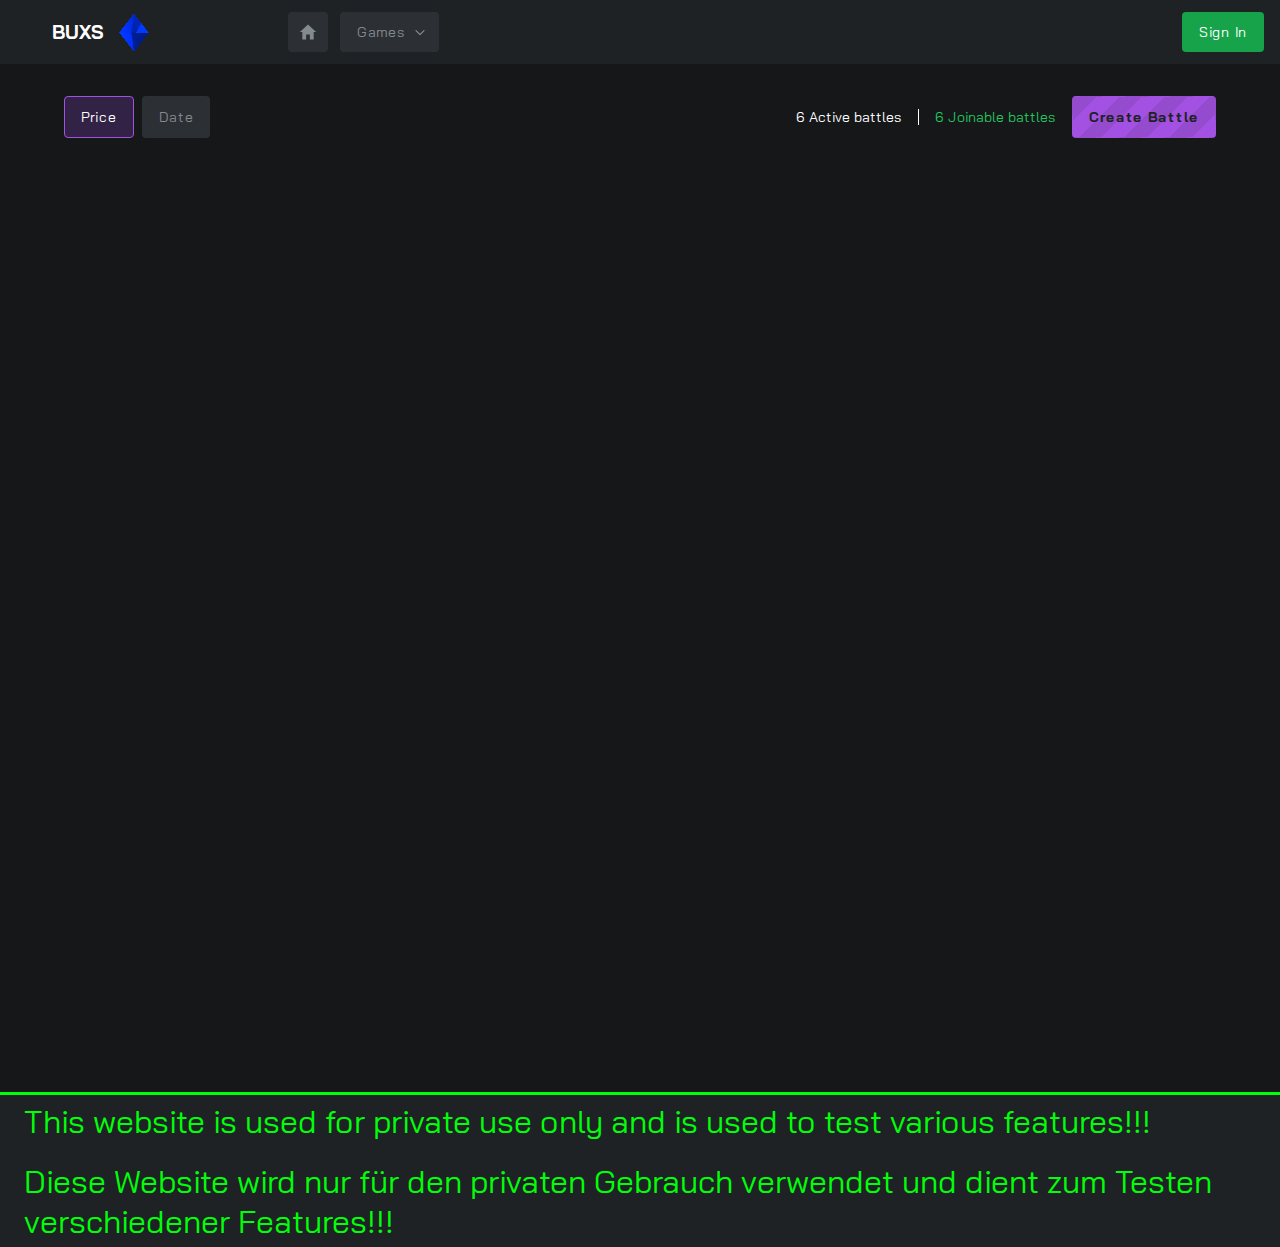
==== commit 4189078f: "Add files via upload" ====
--- a/Battles.html
+++ b/Battles.html
@@ -8,7 +8,7 @@
     <link rel="preconnect" href="https://fonts.gstatic.com" crossorigin>
     <link href="https://fonts.googleapis.com/css2?family=Bai+Jamjuree:ital,wght@0,400;0,500;0,600;1,400;1,600&display=swap" rel="stylesheet">
     <link rel="stylesheet" href="style.css">
-    <script src="cases_data.js"></script>
+    <script src="./cases_data.js"></script>
 </head>
 <body class="bodyessential">
     <div id="__next">
@@ -18,10 +18,10 @@
         <div id="innerApp" class="innerApp">
 
             <header class="smallheader">
-                <a href="/">
+                <a href="./">
                     <video autoplay muted loop playsinline class="headervid" style="filter: brightness(1) contrast(1) saturate(1) hue-rotate(-50.4deg);">
-                        <source src="/videos/gemspin.mov" type="video/mp4; codecs=&quot;hvc1&quot;">
-                        <source src="/videos/gemspin.webm" type="video/webm">
+                        <source src="./videos/gemspin.mov" type="video/mp4; codecs=&quot;hvc1&quot;">
+                        <source src="./videos/gemspin.webm" type="video/webm">
                     </video>
                 </a>
                 <button id="headersigninbutton" class="headersignin" type="button">Sign In</button>
@@ -34,11 +34,11 @@
             <header class="bigheader">
                 <div class="biglogo">
                     <div class="biglogocontainer">
-                        <a class="biglogolink" href="/">
+                        <a class="biglogolink" href="./">
                             <span class="bigBuxs">BUXS</span>
                             <video autoplay muted loop playsinline class="biglogovideo" style="filter: brightness(1) contrast(1) saturate(1) hue-rotate(-50.4deg);">
-                                <source src="/videos/gemspin.mov" type="video/mp4; codecs=&quot;hvc1&quot;">
-                                <source src="/videos/gemspin.webm" type="video/webm">
+                                <source src="./videos/gemspin.mov" type="video/mp4; codecs=&quot;hvc1&quot;">
+                                <source src="./videos/gemspin.webm" type="video/webm">
                             </video>
                         </a>
                     </div>
@@ -47,7 +47,7 @@
                     <div class="bignavbarcontainer">
                         <div class="bignavbarsplitter" id="bignavbarsplitter">
                             <div class="bignavbarleft">
-                                <a href="/">
+                                <a href="./">
                                     <button type="button" class="bignavhomebutton">
                                         <svg stroke="currentColor" fill="currentColor" stroke-width="0" viewBox="0 0 512 512" height="1em" width="1em" xmlns="http://www.w3.org/2000/svg">
                                             <path d="M208 448V320h96v128h97.6V256H464L256 64 48 256h62.4v192z"></path>
@@ -100,7 +100,7 @@
                         <div class="battleInfoSpacer"></div>
                         <div id="joinable-Battle-Info" class="joinableBattleInfo"></div>
                     </div>
-                    <a class="createBattle" href="/create.html">
+                    <a class="createBattle" href="./create.html">
                         <button id="create-Battle-btn" class="createbattlebtn" type="button">Create Battle</button>
                     </a>
                 </div>
@@ -144,12 +144,12 @@
 
 
 
-<script src="errorhandler.js"></script>
-<script src="expHandler.js"></script>
-<script src="header.js"></script>
-<script src="auth.js"></script>
-<script src="botbattles.js"></script>
-<script src="Battles.js"></script>
+<script src="./errorhandler.js"></script>
+<script src="./expHandler.js"></script>
+<script src="./header.js"></script>
+<script src="./auth.js"></script>
+<script src="./botbattles.js"></script>
+<script src="./Battles.js"></script>
 
 </body>
 </html>